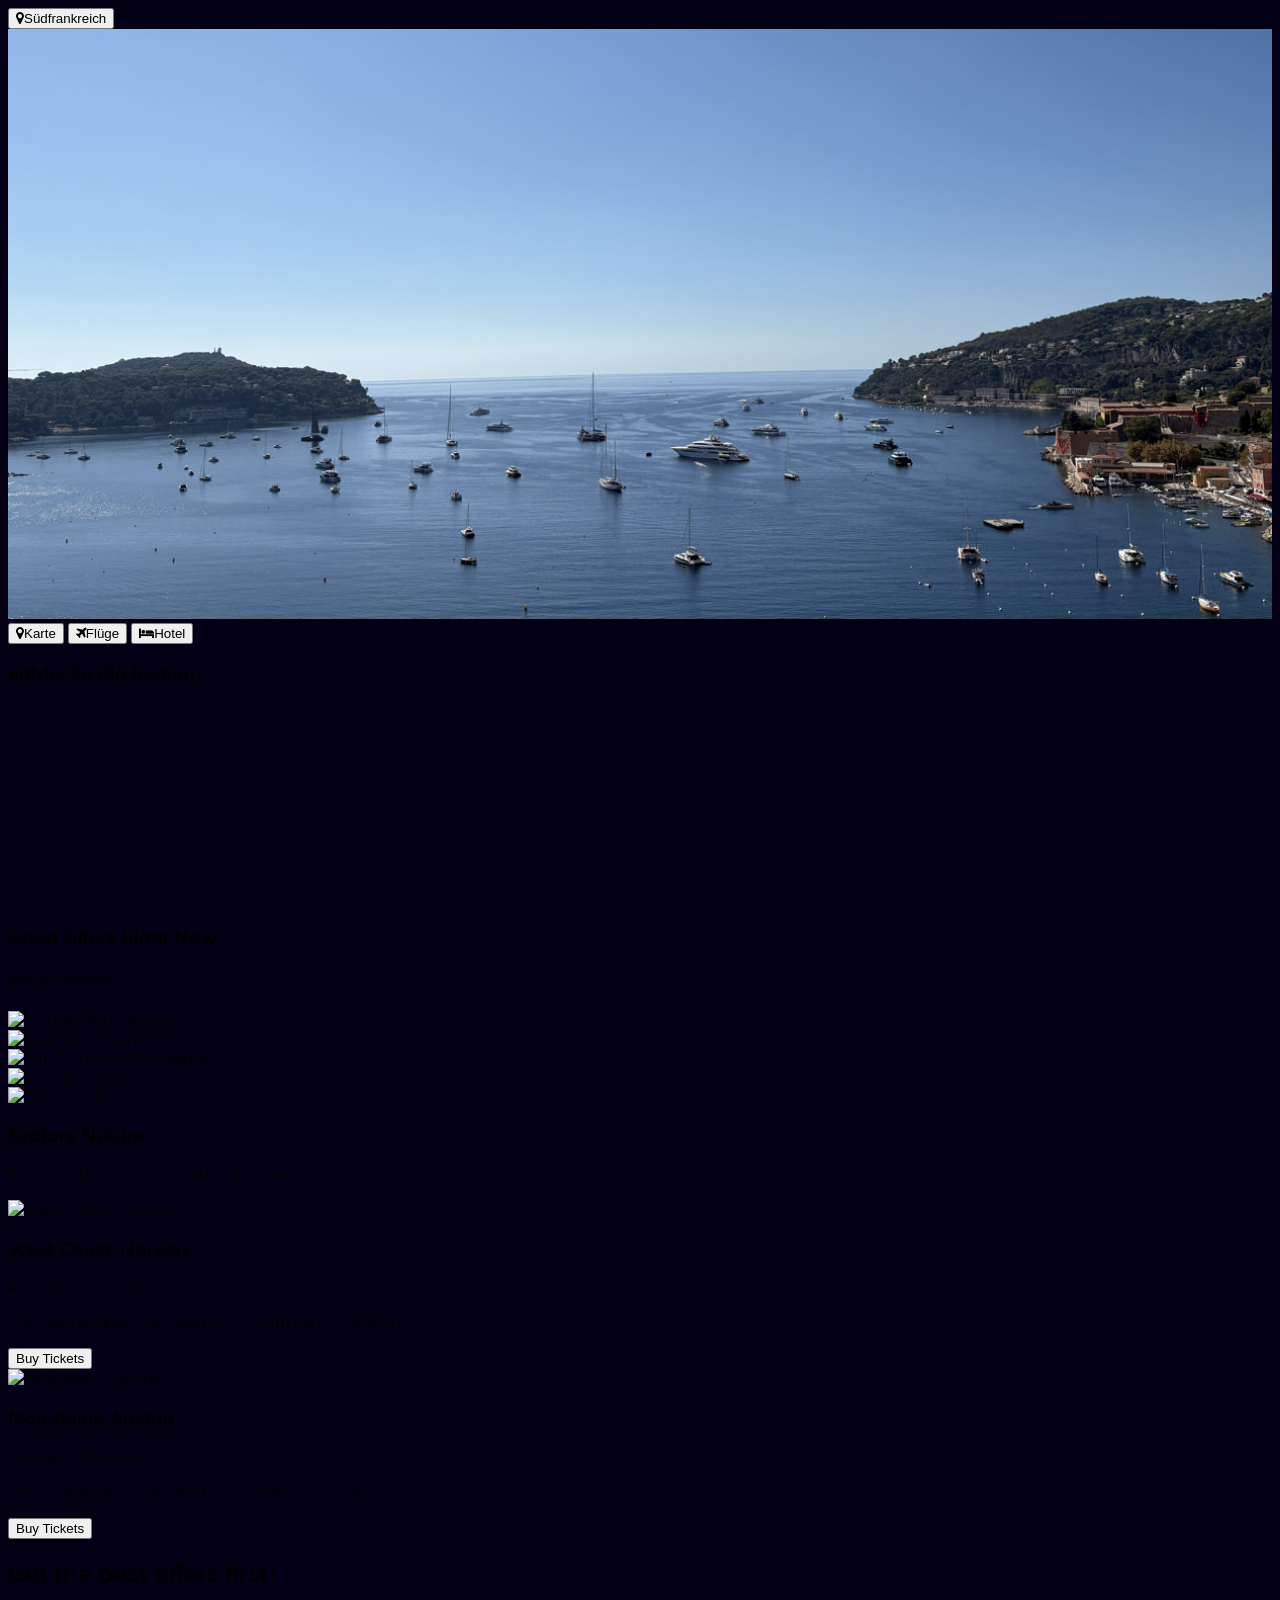
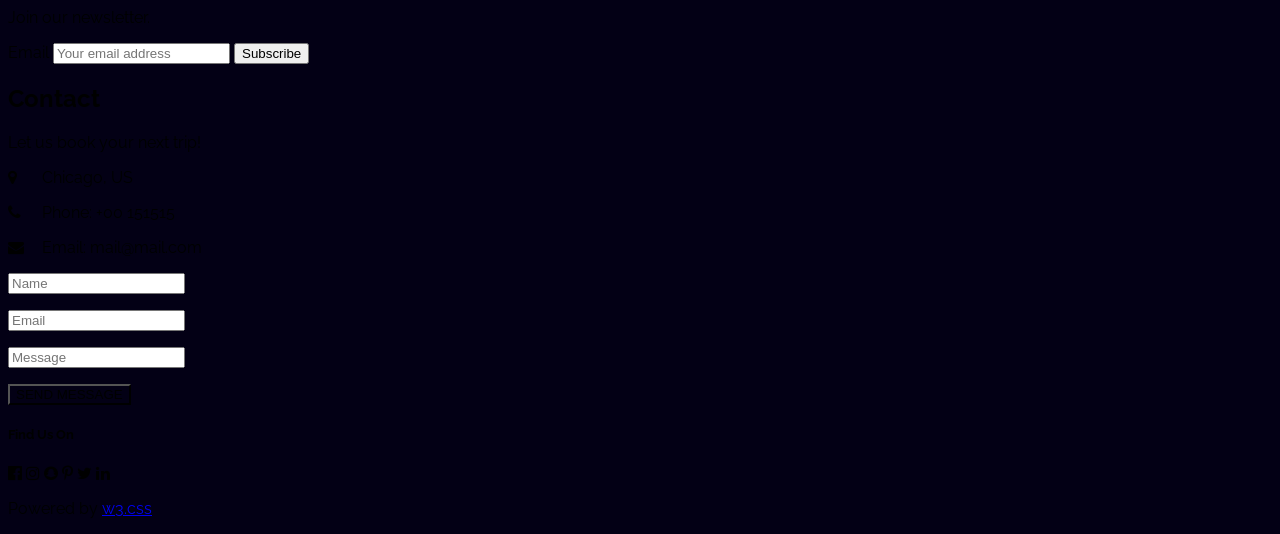
==== Teil_2/index.html @ 06d2d989 "Changed Color of Modal" ====
<!doctype html>
<html lang="en">
  <title>Südfrankreich</title>
  <meta name="viewport" content="width=device-width, initial-scale=1" />
  <link rel="stylesheet" href="https://www.w3schools.com/w3css/5/w3.css" />
  <link rel="stylesheet" href="custom.css" />
  <link
    rel="stylesheet"
    href="https://fonts.googleapis.com/css?family=Raleway"
  />
  <link
    rel="stylesheet"
    href="https://cdnjs.cloudflare.com/ajax/libs/font-awesome/4.7.0/css/font-awesome.min.css"
  />

  <style>
    body,
    h1,
    h2,
    h3,
    h4,
    h5,
    h6 {
      font-family: "Raleway", Arial, Helvetica, sans-serif;
    }
  </style>

  <body class="w3-black">
    <!-- Navigation Bar -->
    <div class="w3-flex w3-black w3-xlarge">
      <a class="w3-button w3-hover-white">
        <button id="myBtn" class="w3-button w3-theme w3-hover-white">
          <i class="fa fa-map-marker w3-margin-right"></i>Südfrankreich
        </button>
      </a>
      <div id="myModal" class="modal">
        <!-- Modal content -->
        <div class="modal-content">
          <div class="modal-header">
            <span class="close">&times;</span>
            <h2>Modal Header</h2>
          </div>
          <div class="modal-body">
            <p>Some text in the Modal Body</p>
            <p>Some other text...</p>
          </div>
          <div class="modal-footer">
            <h3>Modal Footer</h3>
          </div>
        </div>
      </div>
    </div>
    <script>
      // Get the modal
      var modal = document.getElementById("myModal");

      // Get the button that opens the modal
      var btn = document.getElementById("myBtn");

      // Get the <span> element that closes the modal
      var span = document.getElementsByClassName("close")[0];

      // When the user clicks the button, open the modal
      btn.onclick = function () {
        modal.style.display = "block";
      };

      // When the user clicks on <span> (x), close the modal
      span.onclick = function () {
        modal.style.display = "none";
      };

      // When the user clicks anywhere outside of the modal, close it
      window.onclick = function (event) {
        if (event.target == modal) {
          modal.style.display = "none";
        }
      };
    </script>

    <!-- Header -->
    <header
      class="w3-display-container w3-content w3-hide-small"
      style="max-width: 1500px"
    >
      <img
        class="Boat"
        src="./img/Boat.png"
        alt="London"
        style="width: 100%"
        width="1500"
        height="700"
      />

      <!--Modal-->
      <div class="w3-display-middle" style="width: 65%">
        <div class="w3-flex w3-black">
          <button class="w3-button tablink" onclick="openLink(event, 'Karte')">
            <i class="fa fa-map-marker w3-margin-right"></i>Karte
          </button>

          <button class="w3-button tablink" onclick="openLink(event, 'Flüge')">
            <i class="fa fa-plane w3-margin-right"></i>Flüge
          </button>

          <button class="w3-button tablink" onclick="openLink(event, 'Hotel')">
            <i class="fa fa-bed w3-margin-right"></i>Hotel
          </button>
        </div>

        <!-- Tabs -->
        <div id="Karte" class="w3-container w3-white w3-padding-16 myLink">
          <h3>Entdecke die Region</h3>

          <iframe
            id="myIframe"
            class="w3-div"
            src="https://www.google.com/maps/embed?pb=!1m18!1m12!1m3!1d462144.24500181526!2d6.014519764990488!3d43.37491147275206!2m3!1f0!2f0!3f0!3m2!1i1024!2i768!4f13.1!3m3!1m2!1s0x12cebc738732d97f%3A0x594966412c5651c0!2zQ8O0dGUgZOKAmUF6dXIsIEZyYW5rcmVpY2g!5e0!3m2!1sde!2sch!4v1790854204337!5m2!1sde!2sch"
            allowfullscreen=""
            loading="lazy"
            referrerpolicy="strict-origin-when-cross-origin"
          ></iframe>
          <div
            class="w3-grid"
            style="
              grid-template-columns: repeat(auto-fit, minmax(220px, 1fr));
              gap: 16px;
            "
          ></div>
        </div>

        <div
          id="Flüge"
          class="w3-container w3-div w3-white w3-padding-16 myLink"
          hidden
        >
          <h3>Möchten sie in die Côte d'Azur Region Fliegen?</h3>
          <button
            onclick="
              window.open('//www.google.com/travel/flights?to=NCE', '_blank')
            "
            class="w3-button w3-dark-gray"
          >
            Verfügbare Flüge nach Nizza
          </button>
        </div>

        <div
          id="Hotel"
          class="w3-container w3-white w3-padding-16 myLink"
          hidden
        >
          <h3>Finde Hotels in Südfrankreich</h3>
          <p>Buchen sie ein Hotel direkt auf Booking.com</p>

          <p>
            <button id="Booking" class="w3-button w3-dark-grey">
              Hotels Finden
            </button>
          </p>
          <script>
            document.getElementById("Booking").addEventListener("click", () => {
              window.open(
                "https://www.booking.com/searchresults.html?ss=French-Riviera",
                "_blank",
                "noopener,noreferrer",
              );
            });
          </script>
        </div>
      </div>
    </header>

    <!-- Page Content -->
    <main class="w3-content" style="max-width: 1100px">
      <!-- Good Offers -->
      <section class="w3-container w3-margin-top">
        <h3>Good Offers Right Now</h3>
        <h6>Up to <b>50%</b> discount.</h6>
      </section>

      <div
        class="w3-grid w3-padding w3-text-white w3-large"
        style="
          grid-template-columns: repeat(auto-fit, minmax(300px, 1fr));
          gap: 16px;
        "
      >
        <div class="w3-display-container">
          <img
            src="/w3images/cinqueterre.jpg"
            alt="Cinque Terre"
            style="width: 100%"
          />
          <span class="w3-display-bottomleft w3-padding">Monaco</span>
        </div>

        <div class="w3-grid" style="grid-template-columns: 1fr 1fr; gap: 16px">
          <div class="w3-display-container">
            <img
              src="/w3images/newyork2.jpg"
              alt="New York"
              style="width: 100%"
            />
            <span class="w3-display-bottomleft w3-padding">Cannes</span>
          </div>

          <div class="w3-display-container">
            <img
              src="/w3images/sanfran.jpg"
              alt="San Francisco"
              style="width: 100%"
            />
            <span class="w3-display-bottomleft w3-padding">St Maxime</span>
          </div>

          <div class="w3-display-container">
            <img src="/w3images/pisa.jpg" alt="Pisa" style="width: 100%" />
            <span class="w3-display-bottomleft w3-padding">St Tropez</span>
          </div>

          <div class="w3-display-container">
            <img src="/w3images/paris.jpg" alt="Paris" style="width: 100%" />
            <span class="w3-display-bottomleft w3-padding"
              >Villefranche-sur-Mer</span
            >
          </div>
        </div>
      </div>

      <!-- Explore Nature -->
      <section class="w3-container">
        <h3>Explore Nature</h3>
        <p>Travel with us and see nature at its finest.</p>
      </section>

      <div
        class="w3-grid w3-padding"
        style="
          grid-template-columns: repeat(auto-fit, minmax(300px, 1fr));
          gap: 16px;
        "
      >
        <article>
          <img
            src="/w3images/ocean2.jpg"
            alt="West Coast, Norway"
            style="width: 100%"
          />

          <div class="w3-container w3-white">
            <h3>West Coast, Norway</h3>
            <p class="w3-opacity">Roundtrip from $79</p>
            <p>Praesent tincidunt sed tellus ut rutrum sed vitae justo.</p>
            <button class="w3-button w3-margin-bottom">Buy Tickets</button>
          </div>
        </article>

        <article>
          <img
            src="/w3images/mountains2.jpg"
            alt="Mountains, Austria"
            style="width: 100%"
          />

          <div class="w3-container w3-white">
            <h3>Mountains, Austria</h3>
            <p class="w3-opacity">One-way from $39</p>
            <p>Praesent tincidunt sed tellus ut rutrum sed vitae justo.</p>
            <button class="w3-button w3-margin-bottom">Buy Tickets</button>
          </div>
        </article>
      </div>

      <!-- Newsletter -->
      <section class="w3-container">
        <div
          class="w3-panel w3-padding-16 w3-black w3-opacity w3-card w3-hover-opacity-off"
        >
          <h2>Get the best offers first!</h2>
          <p>Join our newsletter.</p>

          <label>Email</label>

          <input
            class="w3-input w3-border"
            type="email"
            placeholder="Your email address"
          />

          <button type="button" class="w3-button w3-red w3-margin-top">
            Subscribe
          </button>
        </div>
      </section>

      <!-- Contact -->
      <section class="w3-container">
        <h2>Contact</h2>
        <p>Let us book your next trip!</p>

        <p>
          <i class="fa fa-map-marker" style="width: 30px"></i>
          Chicago, US
        </p>

        <p>
          <i class="fa fa-phone" style="width: 30px"></i>
          Phone: +00 151515
        </p>

        <p>
          <i class="fa fa-envelope" style="width: 30px"></i>
          Email: mail@mail.com
        </p>

        <form action="/action_page.php" target="_blank">
          <p>
            <input
              class="w3-input w3-padding-16 w3-border"
              type="text"
              placeholder="Name"
              required
              name="Name"
            />
          </p>

          <p>
            <input
              class="w3-input w3-padding-16 w3-border"
              type="email"
              placeholder="Email"
              required
              name="Email"
            />
          </p>

          <p>
            <input
              class="w3-input w3-padding-16 w3-border"
              type="text"
              placeholder="Message"
              required
              name="Message"
            />
          </p>

          <p>
            <button class="w3-button w3-black w3-padding-large" type="submit">
              SEND MESSAGE
            </button>
          </p>
        </form>
      </section>
    </main>

    <!-- Footer -->
    <footer class="w3-container w3-center w3-opacity w3-margin-bottom">
      <h5>Find Us On</h5>

      <div class="w3-xlarge w3-padding-16">
        <i class="fa fa-facebook-official w3-hover-opacity"></i>
        <i class="fa fa-instagram w3-hover-opacity"></i>
        <i class="fa fa-snapchat w3-hover-opacity"></i>
        <i class="fa fa-pinterest-p w3-hover-opacity"></i>
        <i class="fa fa-twitter w3-hover-opacity"></i>
        <i class="fa fa-linkedin w3-hover-opacity"></i>
      </div>

      <p>
        Powered by
        <a
          href="https://www.w3schools.com/w3css/default.asp"
          target="_blank"
          class="w3-hover-text-green"
          >w3.css</a
        >
      </p>
    </footer>

    <script>
      const tabs = document.querySelectorAll(".myLink");
      const tabButtons = document.querySelectorAll(".tablink");

      function openLink(event, linkName) {
        tabs.forEach((tab) => {
          tab.hidden = true;
        });

        tabButtons.forEach((button) => {
          button.classList.remove("w3-white");
        });

        document.getElementById(linkName).hidden = false;
        event.currentTarget.classList.add("w3-white");
      }
    </script>
  </body>
</html>
---- Teil_2/custom.css ----
:root {
  --dark-blue: rgb(3, 0, 21) !important;
}

.w3-black {
  background-color: var(--dark-blue) !important;
}

.Boat {
  background-size: 100% 100%;
  max-width: 100%;
  height: auto;
}

iframe {
  width: 100%;
  height: 200px;
  border: 0;
}

.modal {
  display: none; /* Hidden by default */
  position: fixed; /* Stay in place */
  z-index: 1; /* Sit on top */
  left: 0;
  top: 0;
  width: 100%; /* Full width */
  height: 100%; /* Full height */
  overflow: auto; /* Enable scroll if needed */
  background-color: rgb(0, 0, 0); /* Fallback color */
  background-color: rgba(0, 0, 0, 0.4); /* Black w/ opacity */
  -webkit-animation-name: fadeIn; /* Fade in the background */
  -webkit-animation-duration: 0.4s;
  animation-name: fadeIn;
  animation-duration: 0.4s;
}

/* Modal Content */
.modal-content {
  position: fixed;
  bottom: 0;
  background-color: var(--dark-blue);
  width: 100%;
  -webkit-animation-name: slideIn;
  -webkit-animation-duration: 0.4s;
  animation-name: slideIn;
  animation-duration: 0.4s;
}

/* The Close Button */
.close {
  color: black;
  float: right;
  font-size: 28px;
  font-weight: bold;
}

.close:hover,
.close:focus {
  color: #000;
  text-decoration: none;
  cursor: pointer;
}

.modal-header {
  padding: 2px 16px;
  background-color: lightgray;
  color: black;
}

.modal-body {
  padding: 2px 16px;
}

.modal-footer {
  padding: 2px 16px;
  background-color: lightgray;
  color: black;
}

@-webkit-keyframes slideIn {
  from {
    bottom: -300px;
    opacity: 0;
  }
  to {
    bottom: 0;
    opacity: 1;
  }
}

@keyframes slideIn {
  from {
    bottom: -300px;
    opacity: 0;
  }
  to {
    bottom: 0;
    opacity: 1;
  }
}

@-webkit-keyframes fadeIn {
  from {
    opacity: 0;
  }
  to {
    opacity: 1;
  }
}

@keyframes fadeIn {
  from {
    opacity: 0;
  }
  to {
    opacity: 1;
  }
}
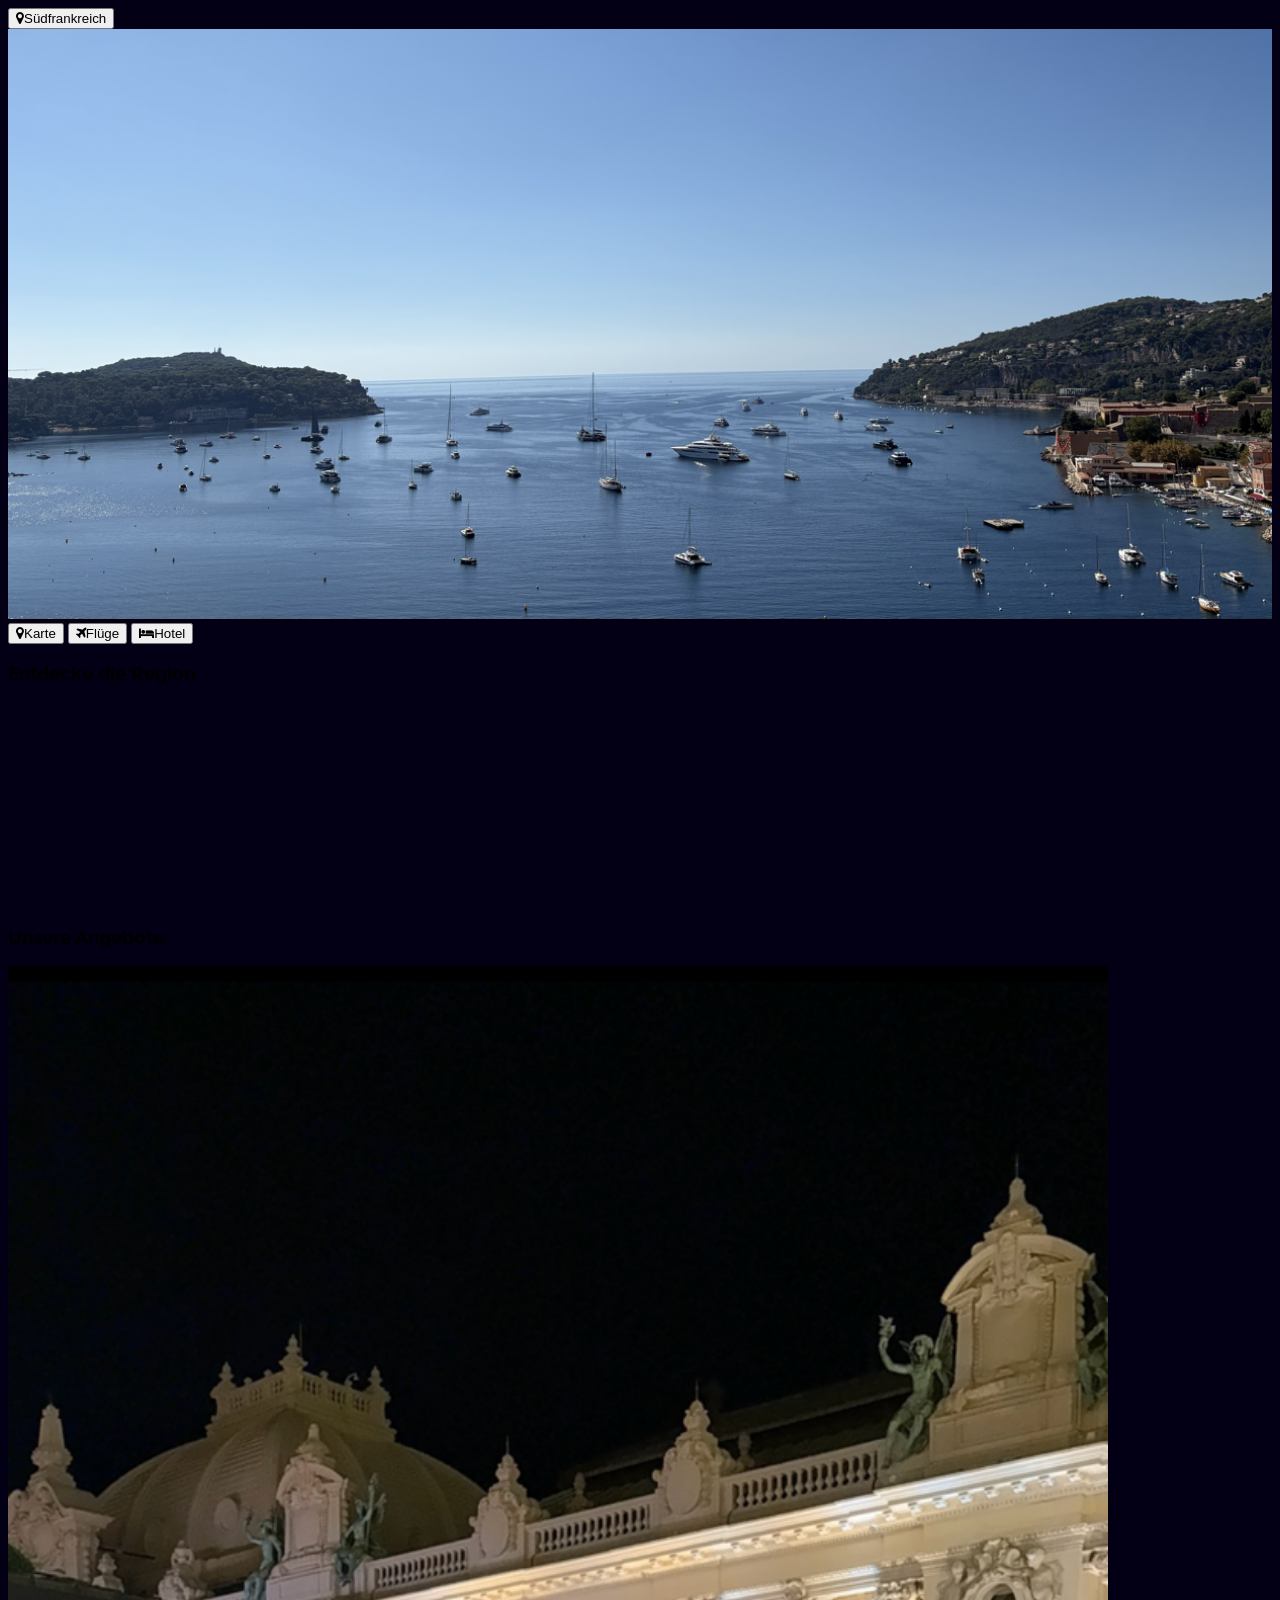
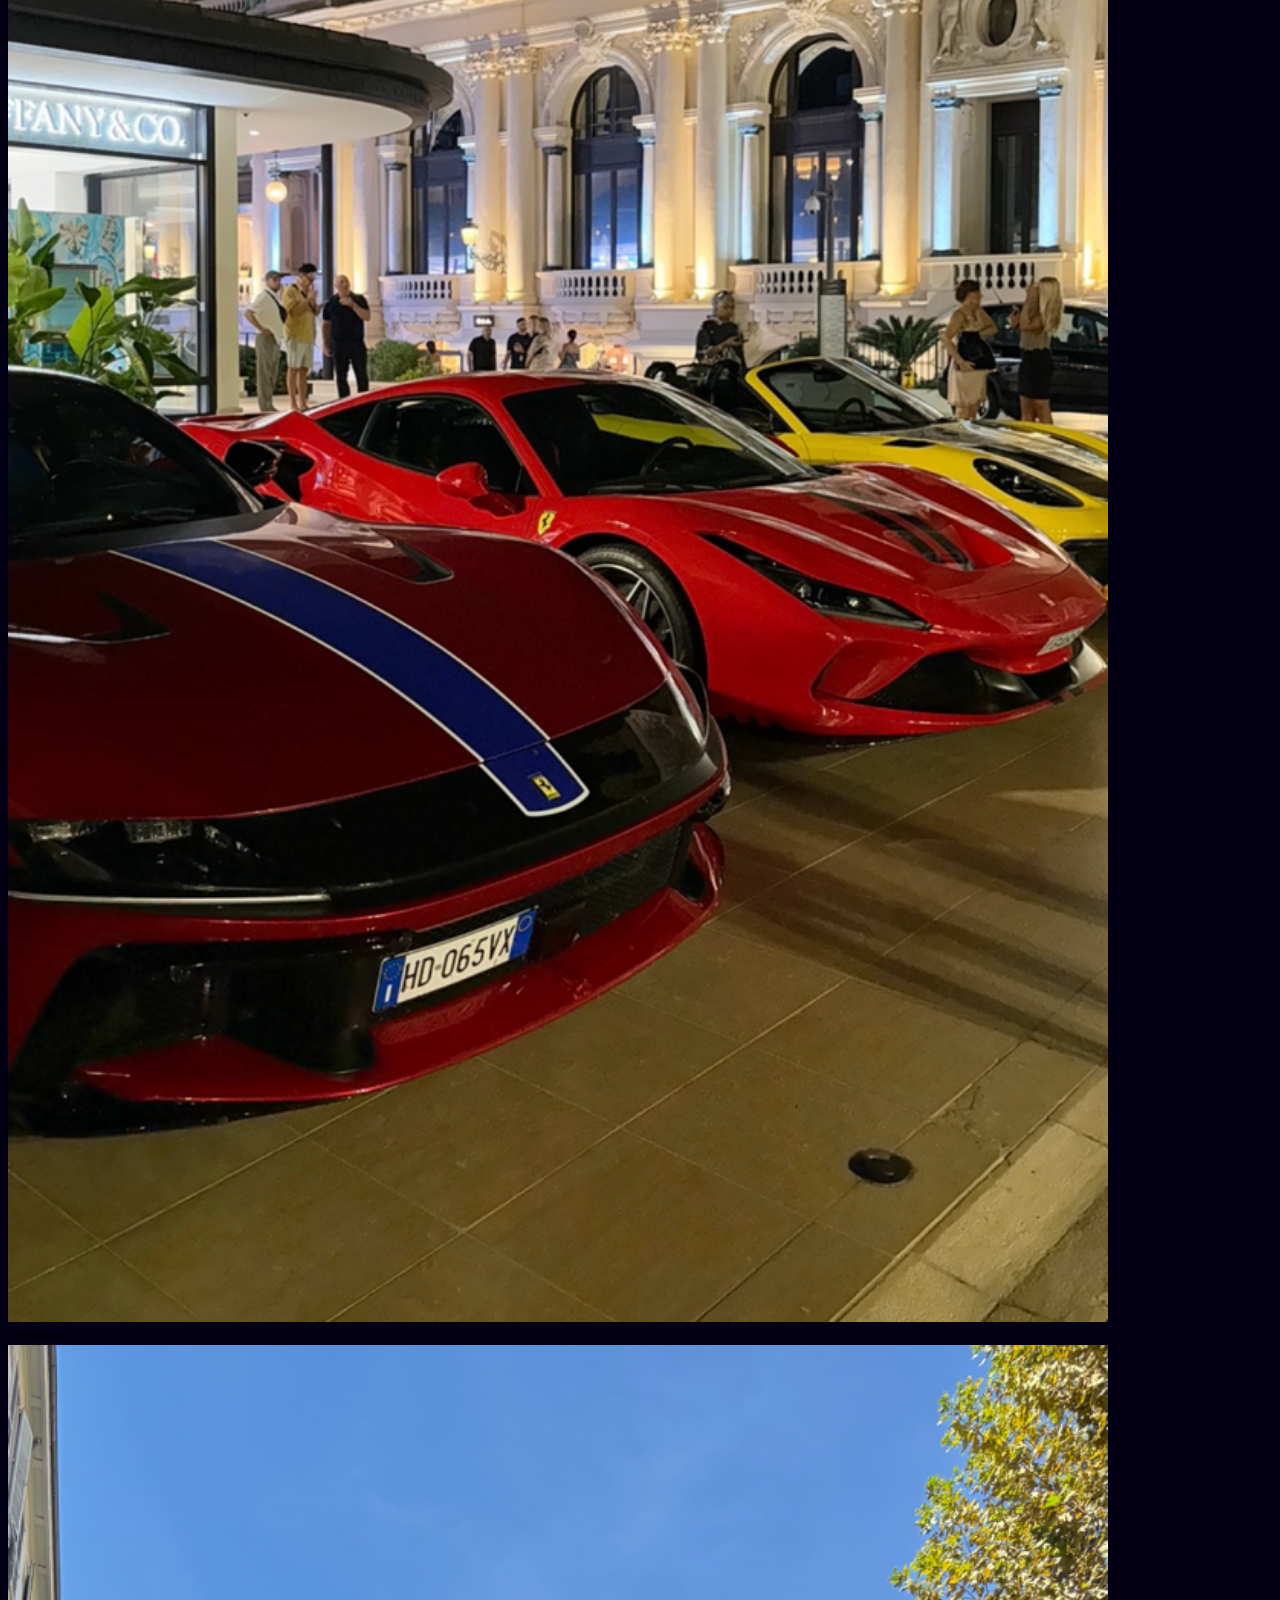
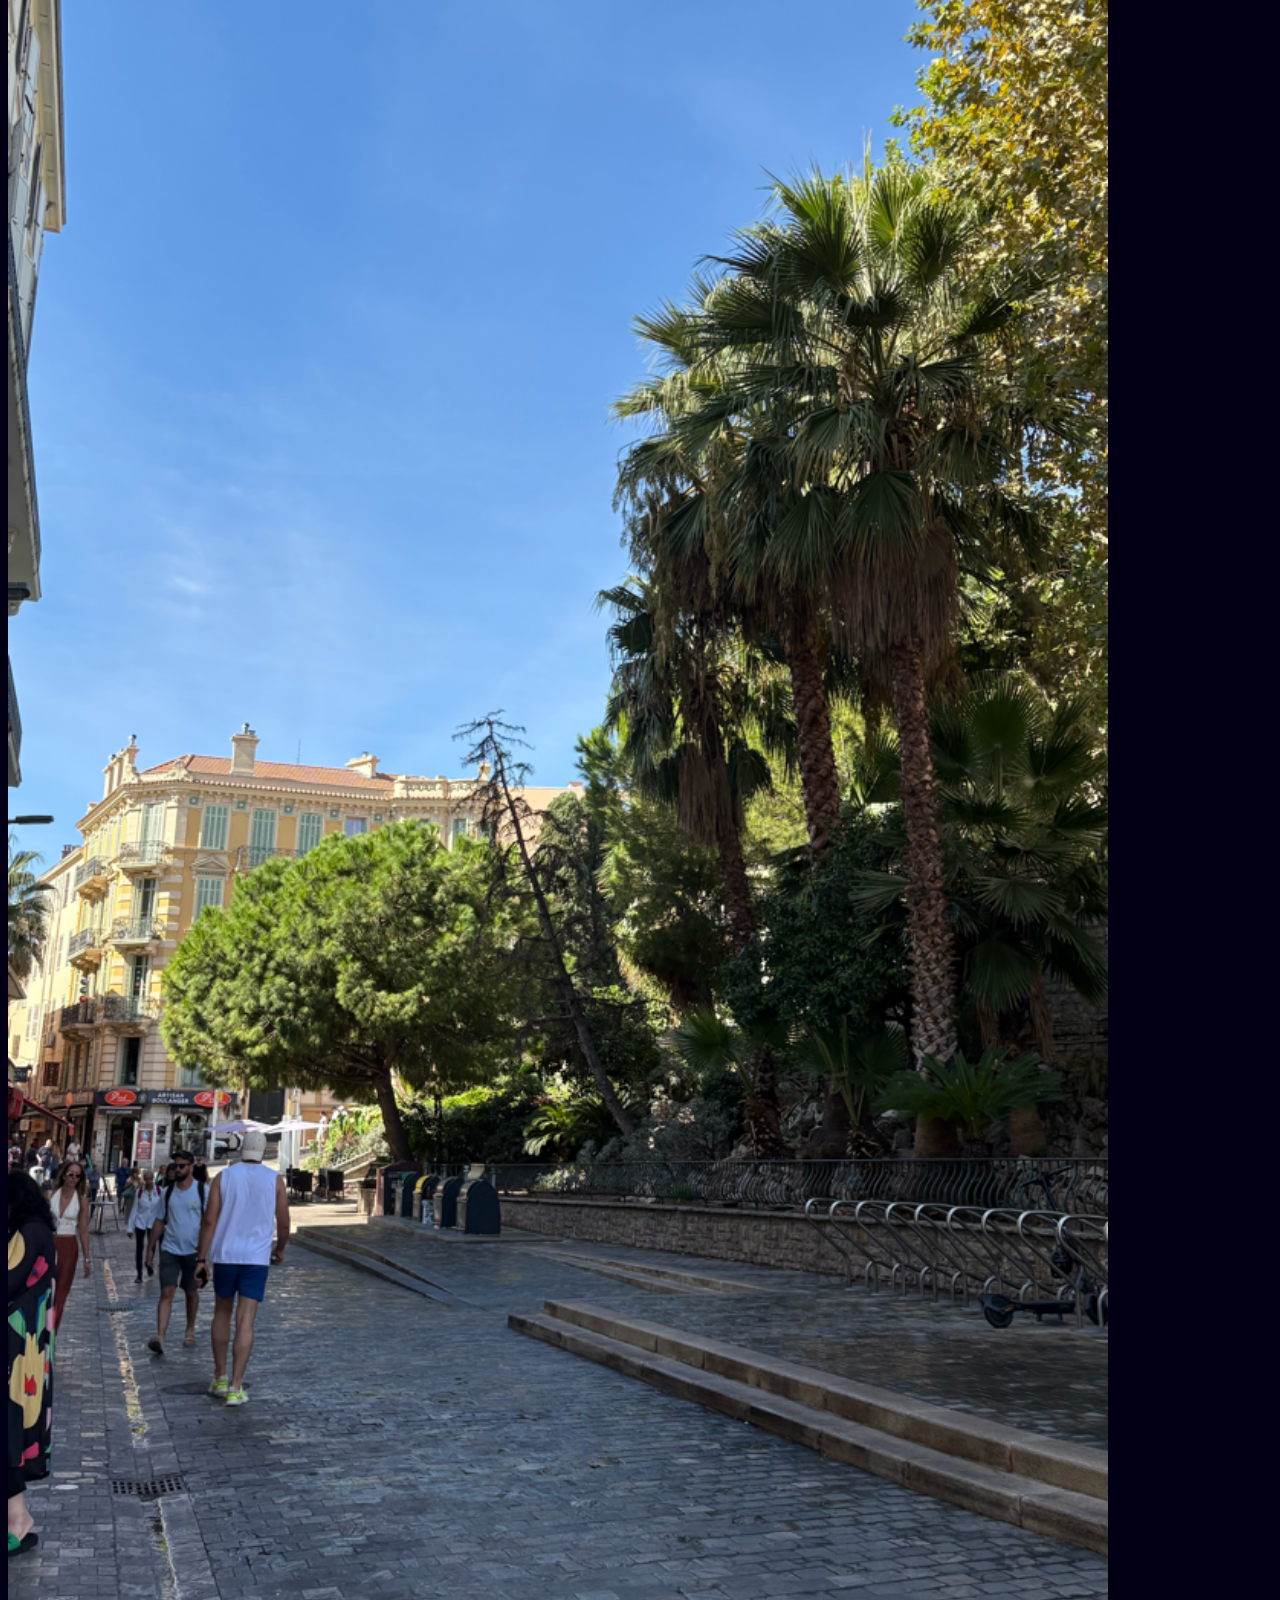
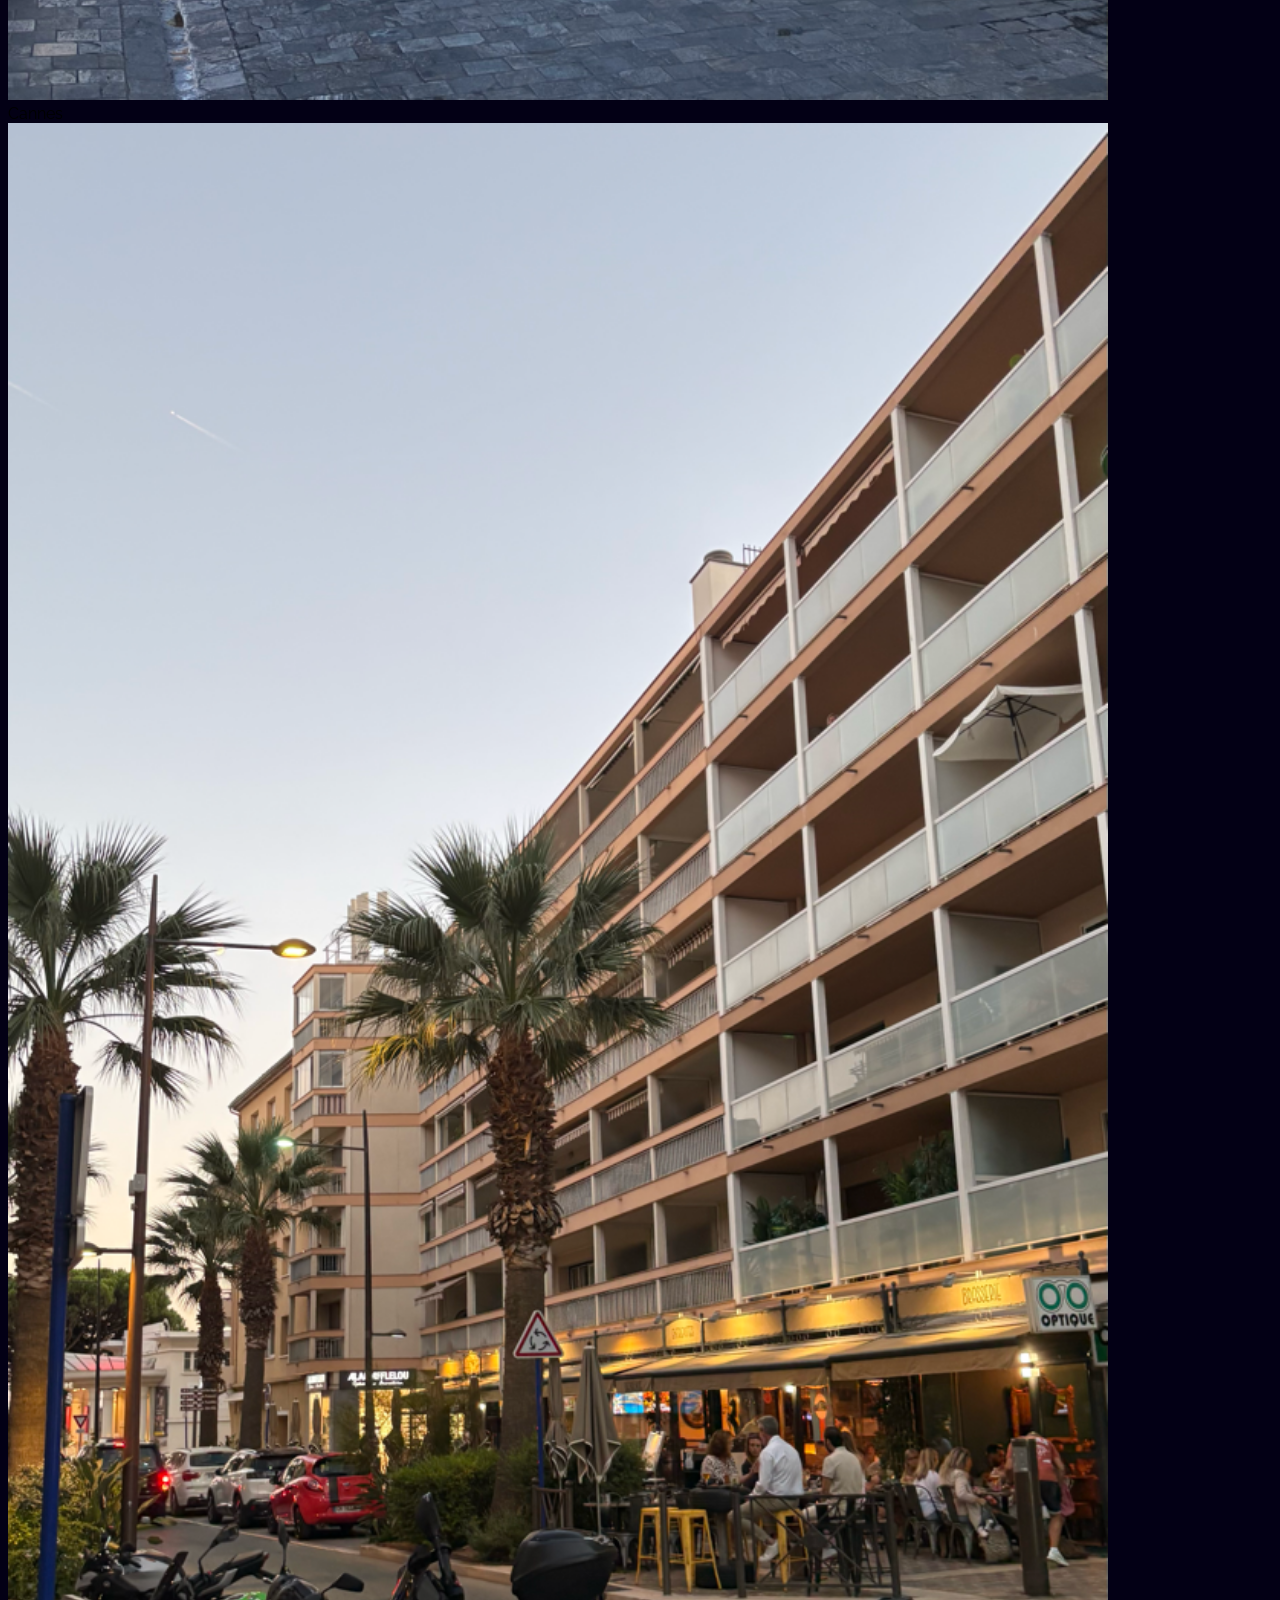
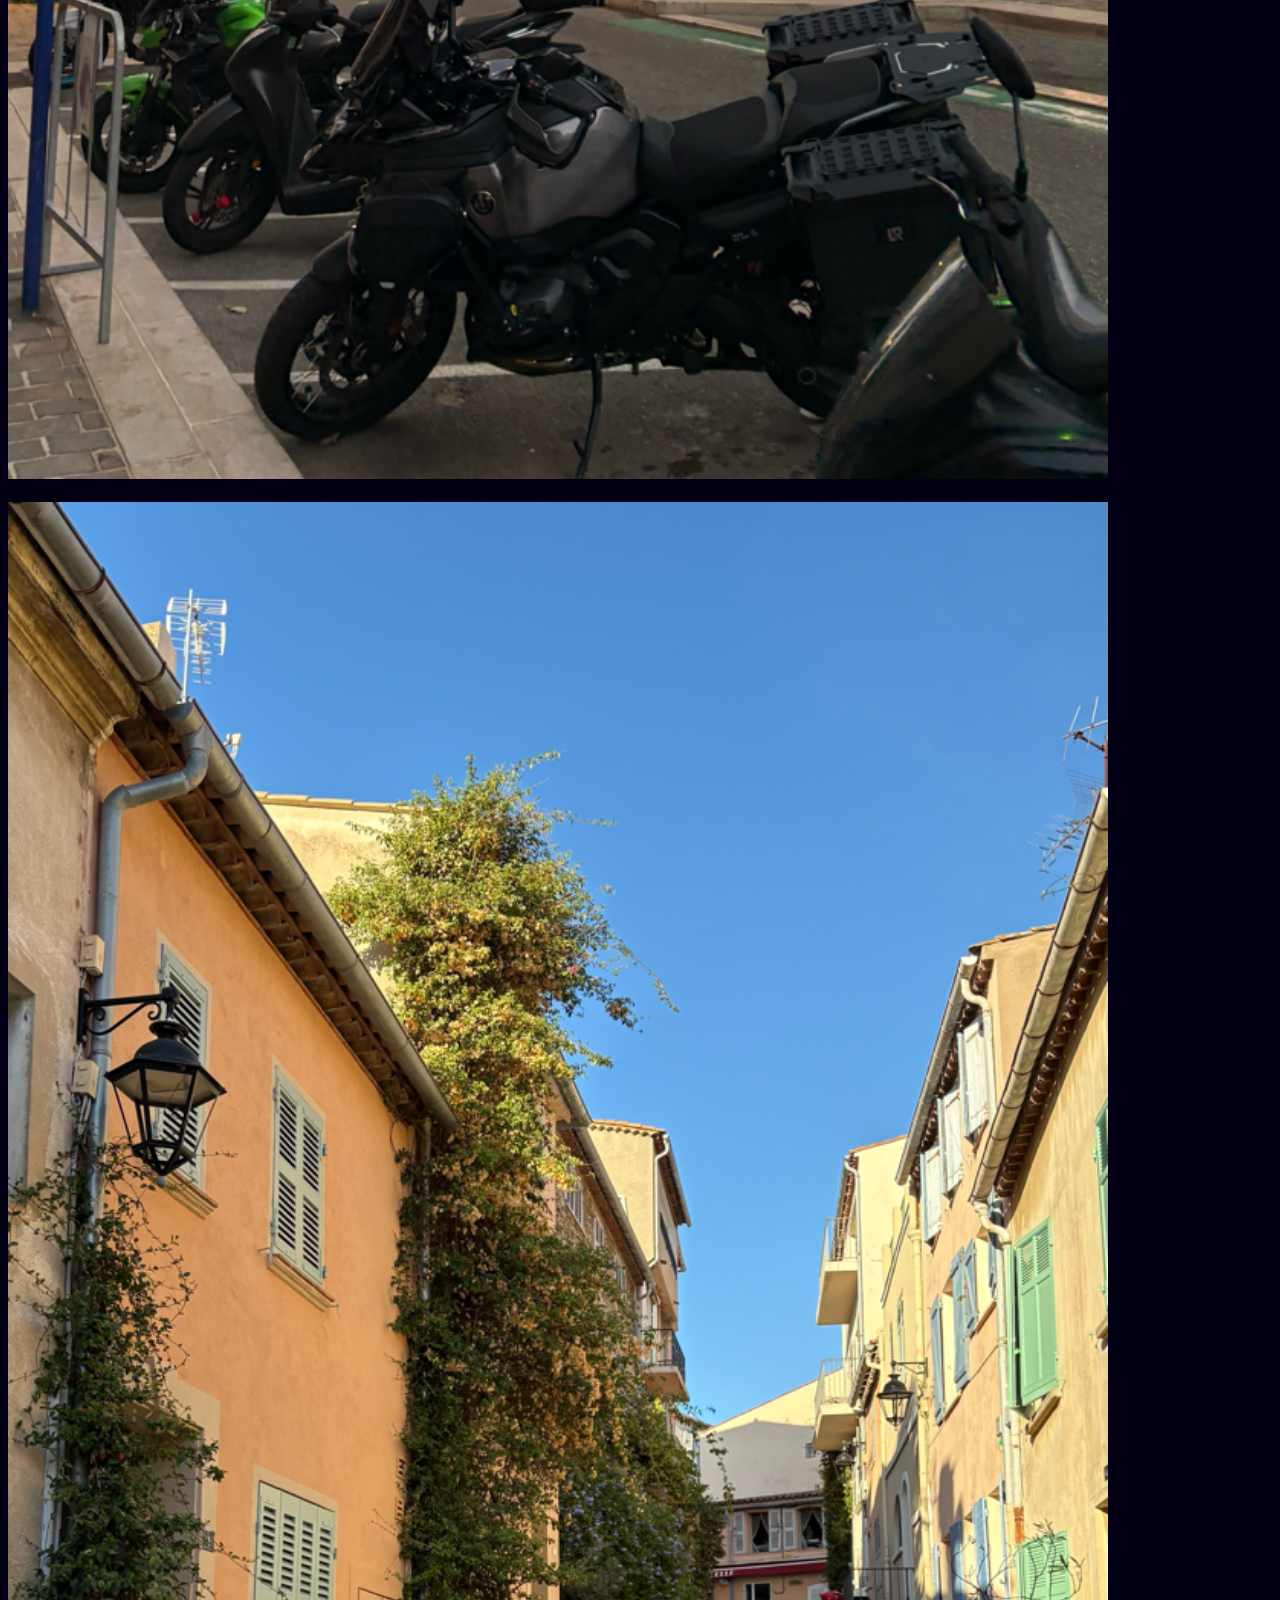
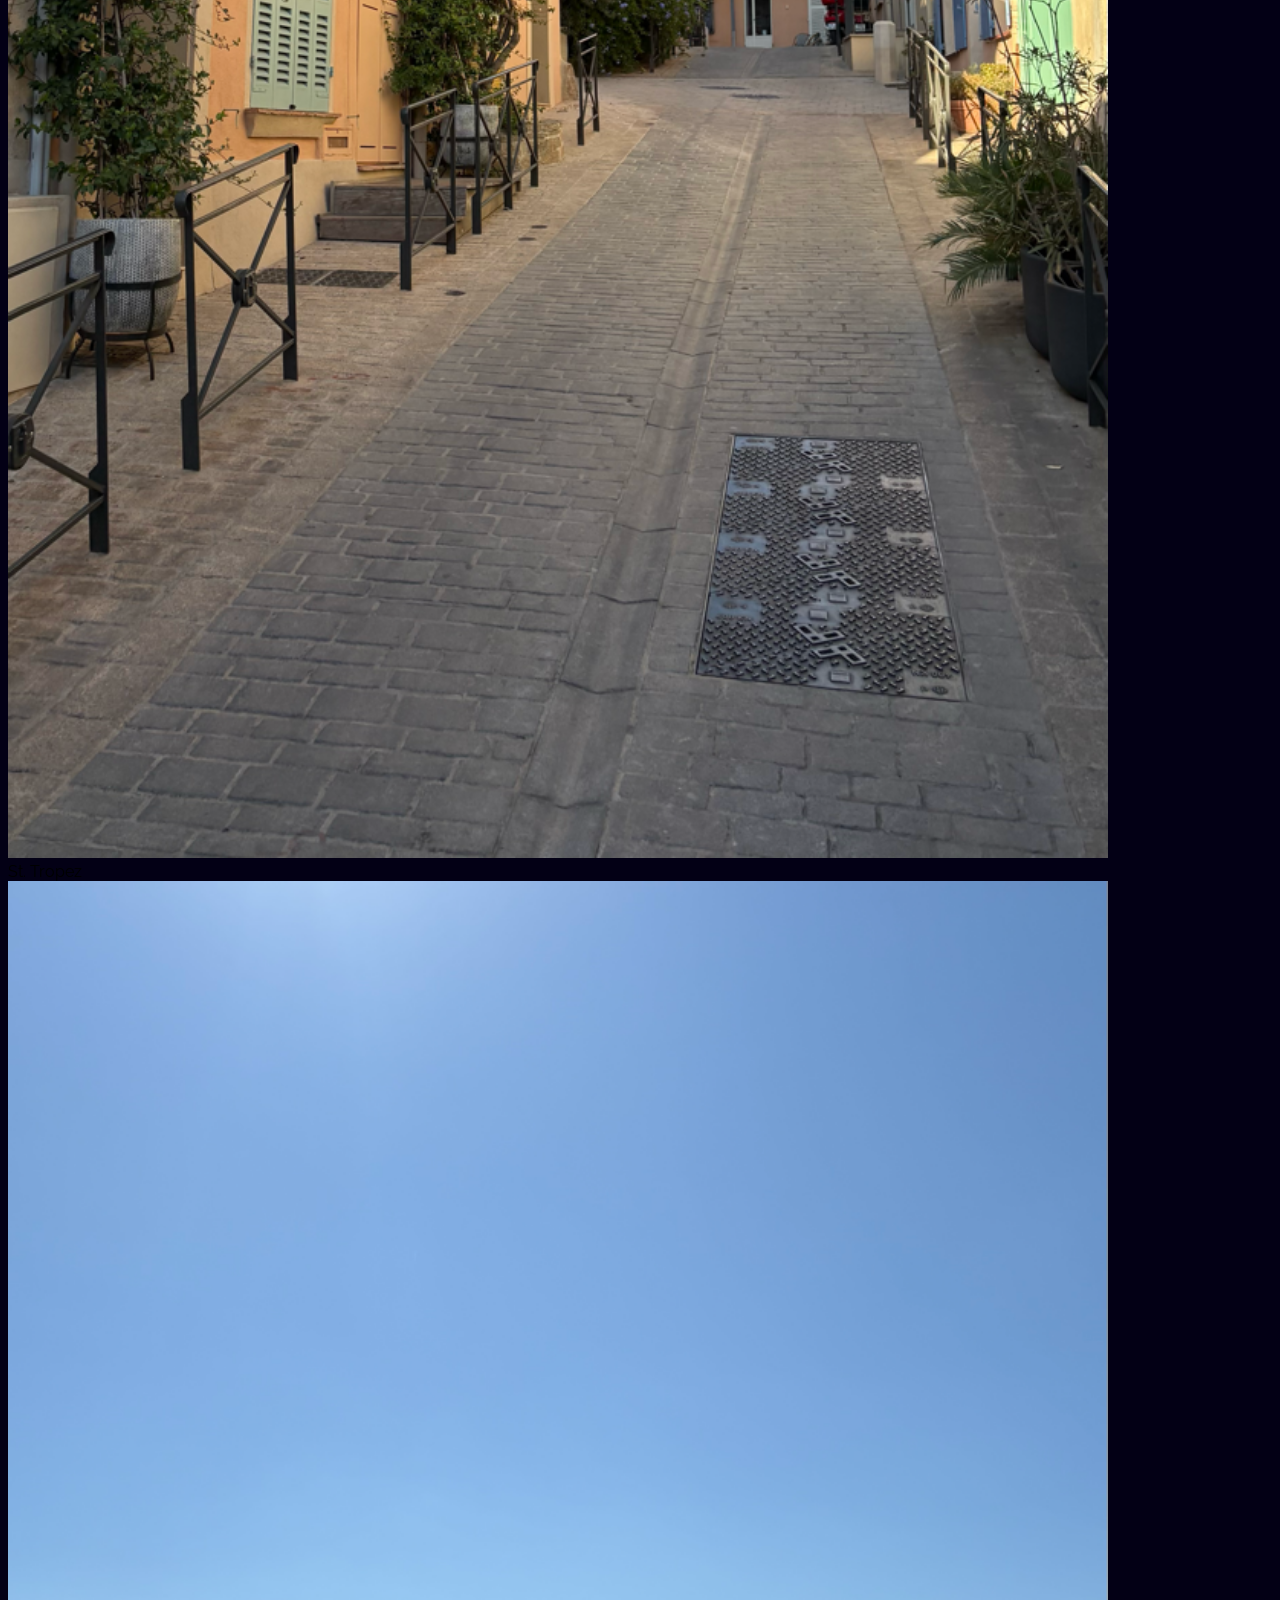
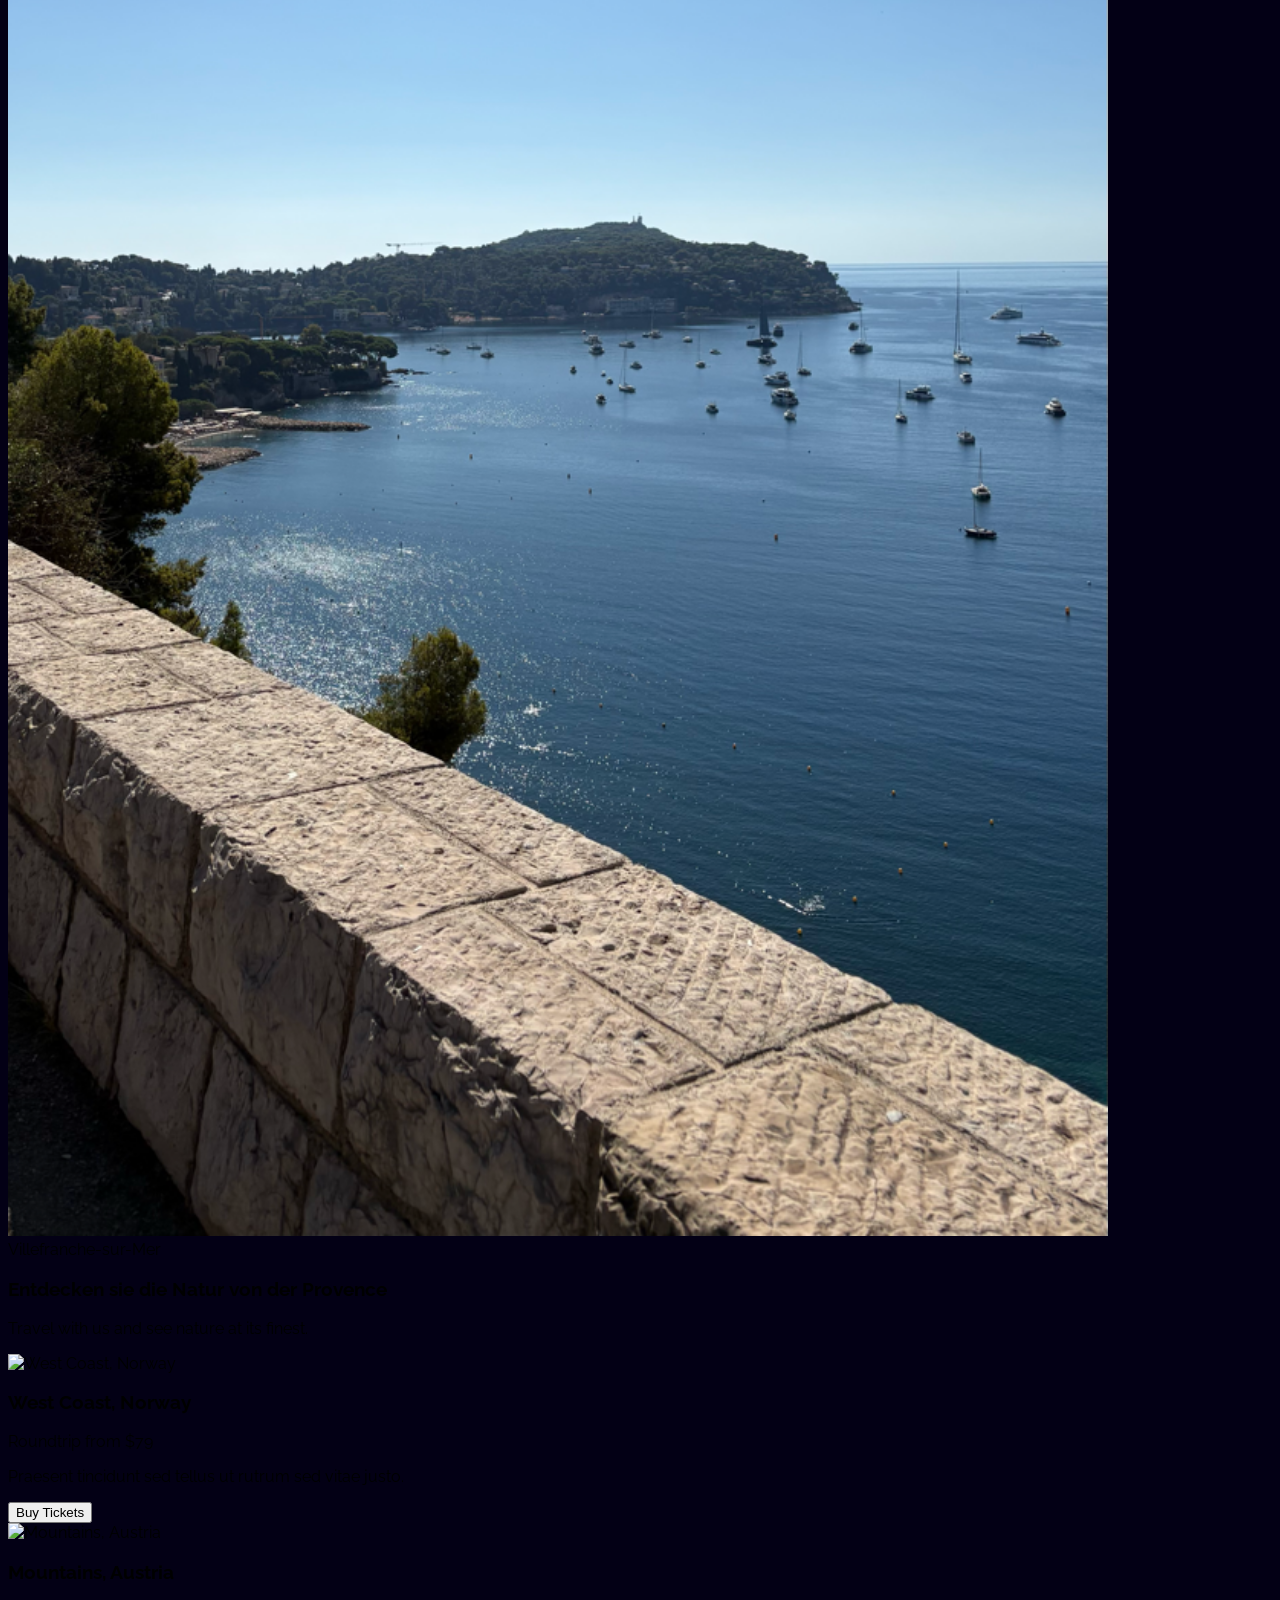
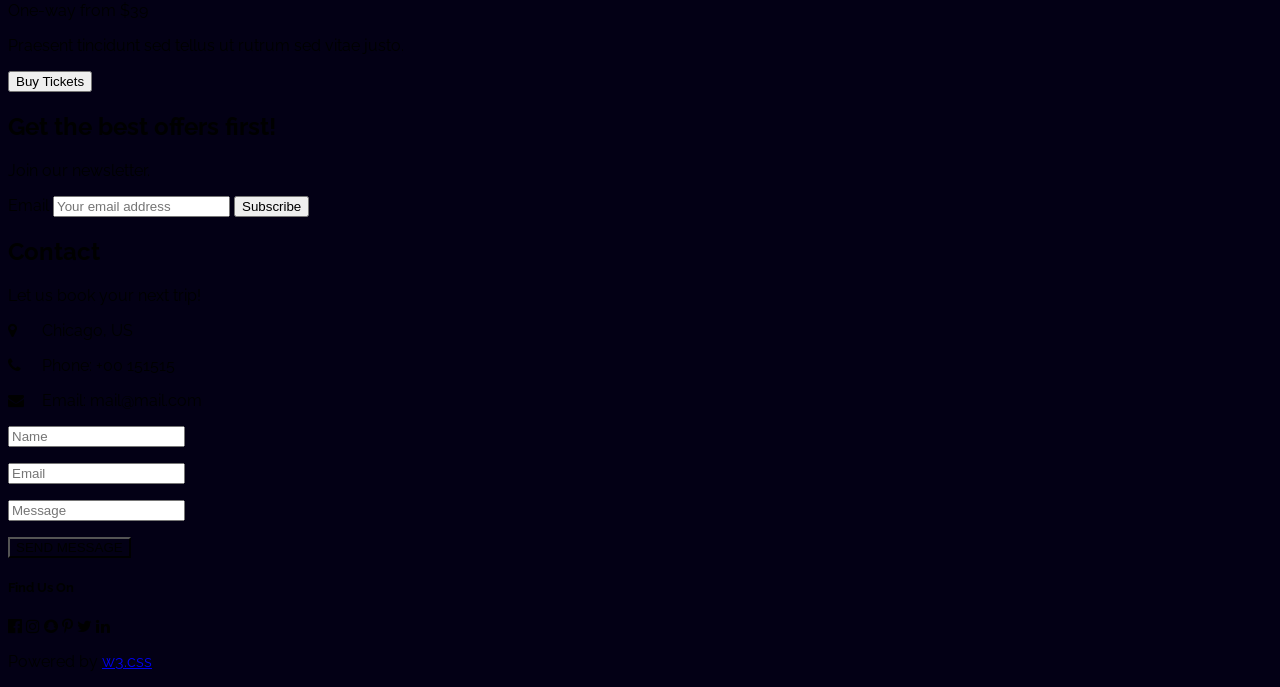
==== commit 57ac47a2: "Changed Pictures in div" ====
--- a/Teil_2/index.html
+++ b/Teil_2/index.html
@@ -175,8 +175,7 @@
     <main class="w3-content" style="max-width: 1100px">
       <!-- Good Offers -->
       <section class="w3-container w3-margin-top">
-        <h3>Good Offers Right Now</h3>
-        <h6>Up to <b>50%</b> discount.</h6>
+        <h3>Unsere Angebote:</h3>
       </section>
 
       <div
@@ -187,40 +186,32 @@
         "
       >
         <div class="w3-display-container">
-          <img
-            src="/w3images/cinqueterre.jpg"
-            alt="Cinque Terre"
-            style="width: 100%"
-          />
+          <img src="./img/Monaco.png" alt="Cinque Terre" style="width: 100%" />
           <span class="w3-display-bottomleft w3-padding">Monaco</span>
         </div>
 
         <div class="w3-grid" style="grid-template-columns: 1fr 1fr; gap: 16px">
           <div class="w3-display-container">
-            <img
-              src="/w3images/newyork2.jpg"
-              alt="New York"
-              style="width: 100%"
-            />
+            <img src="./img/Cannes.png" alt="New York" style="width: 100%" />
             <span class="w3-display-bottomleft w3-padding">Cannes</span>
           </div>
 
           <div class="w3-display-container">
             <img
-              src="/w3images/sanfran.jpg"
+              src="./img/Maxime.png"
               alt="San Francisco"
               style="width: 100%"
             />
-            <span class="w3-display-bottomleft w3-padding">St Maxime</span>
+            <span class="w3-display-bottomleft w3-padding">St. Maxime</span>
           </div>
 
           <div class="w3-display-container">
-            <img src="/w3images/pisa.jpg" alt="Pisa" style="width: 100%" />
-            <span class="w3-display-bottomleft w3-padding">St Tropez</span>
+            <img src="./img/Tropez.png" alt="Pisa" style="width: 100%" />
+            <span class="w3-display-bottomleft w3-padding">St. Tropez</span>
           </div>
 
           <div class="w3-display-container">
-            <img src="/w3images/paris.jpg" alt="Paris" style="width: 100%" />
+            <img src="./img/Villefranche.png" alt="Paris" style="width: 100%" />
             <span class="w3-display-bottomleft w3-padding"
               >Villefranche-sur-Mer</span
             >
@@ -230,7 +221,7 @@
 
       <!-- Explore Nature -->
       <section class="w3-container">
-        <h3>Explore Nature</h3>
+        <h3>Entdecken sie die Natur von der Provence</h3>
         <p>Travel with us and see nature at its finest.</p>
       </section>
 
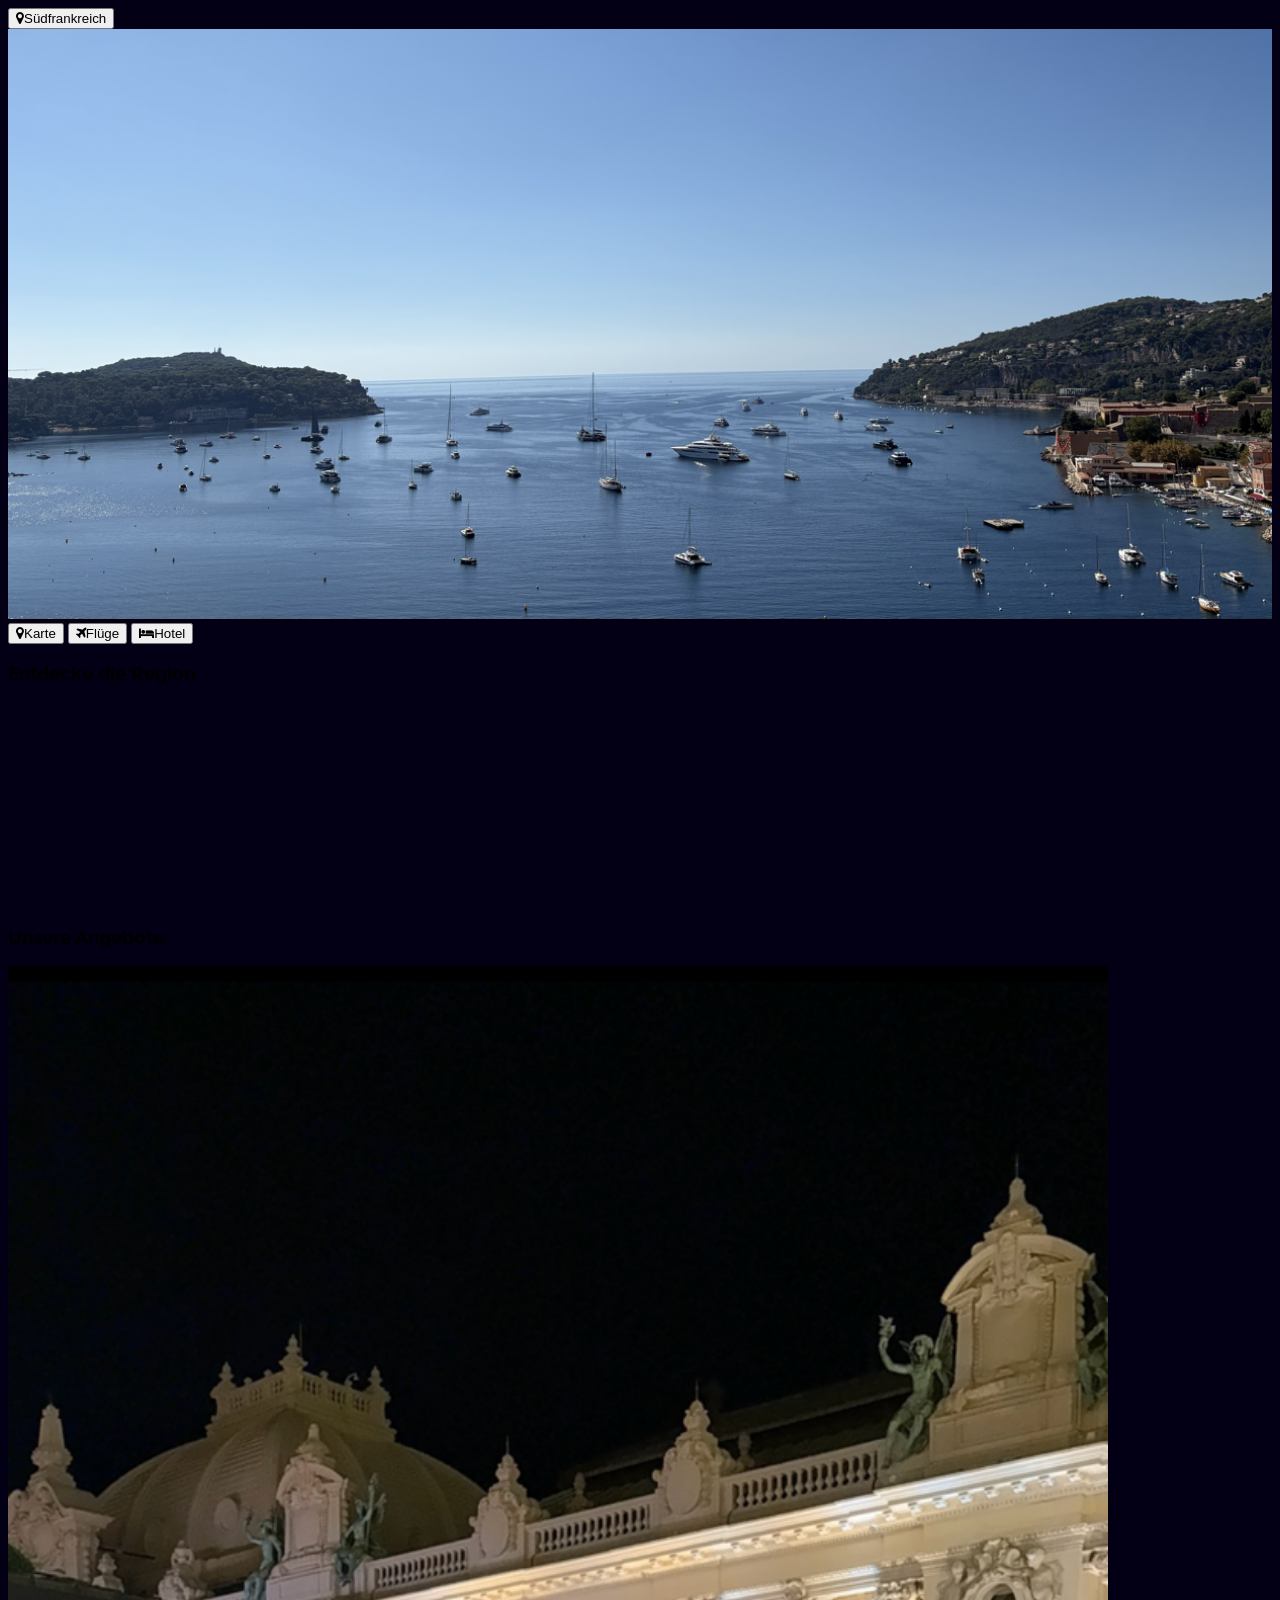
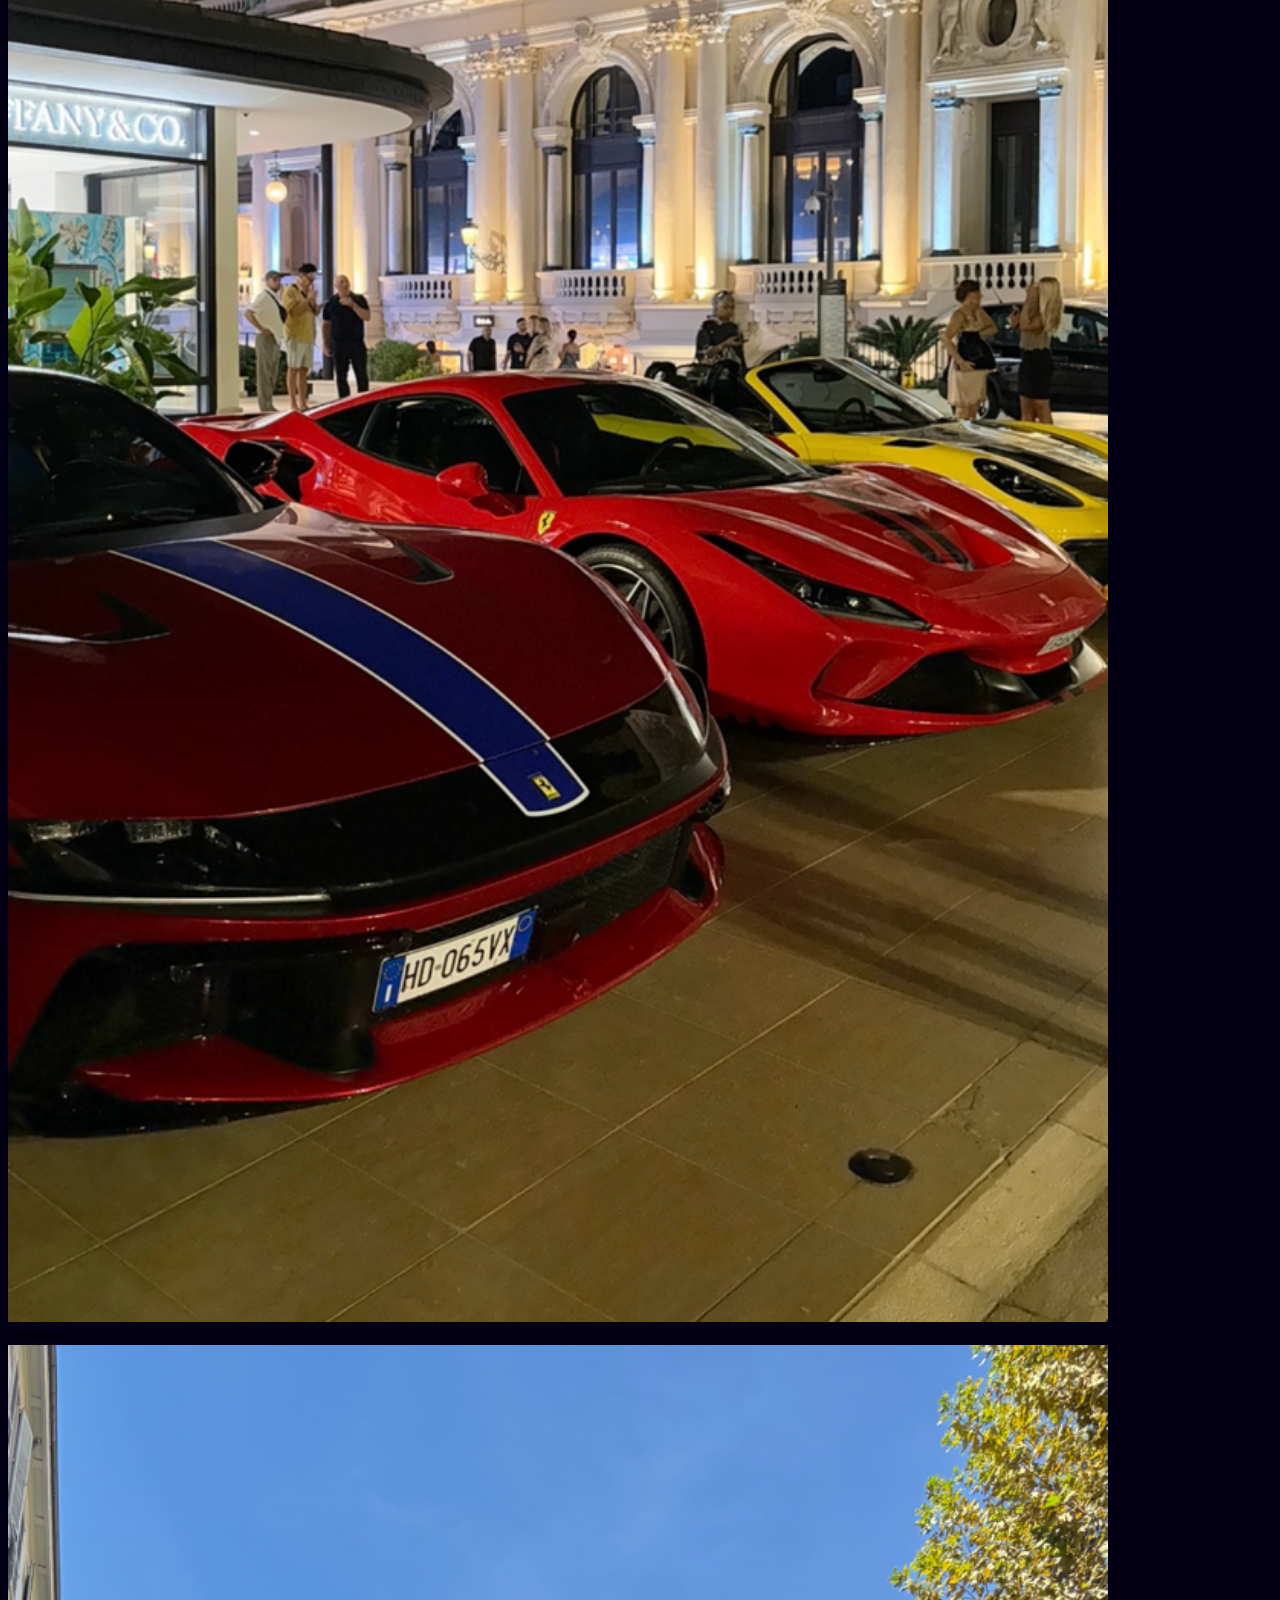
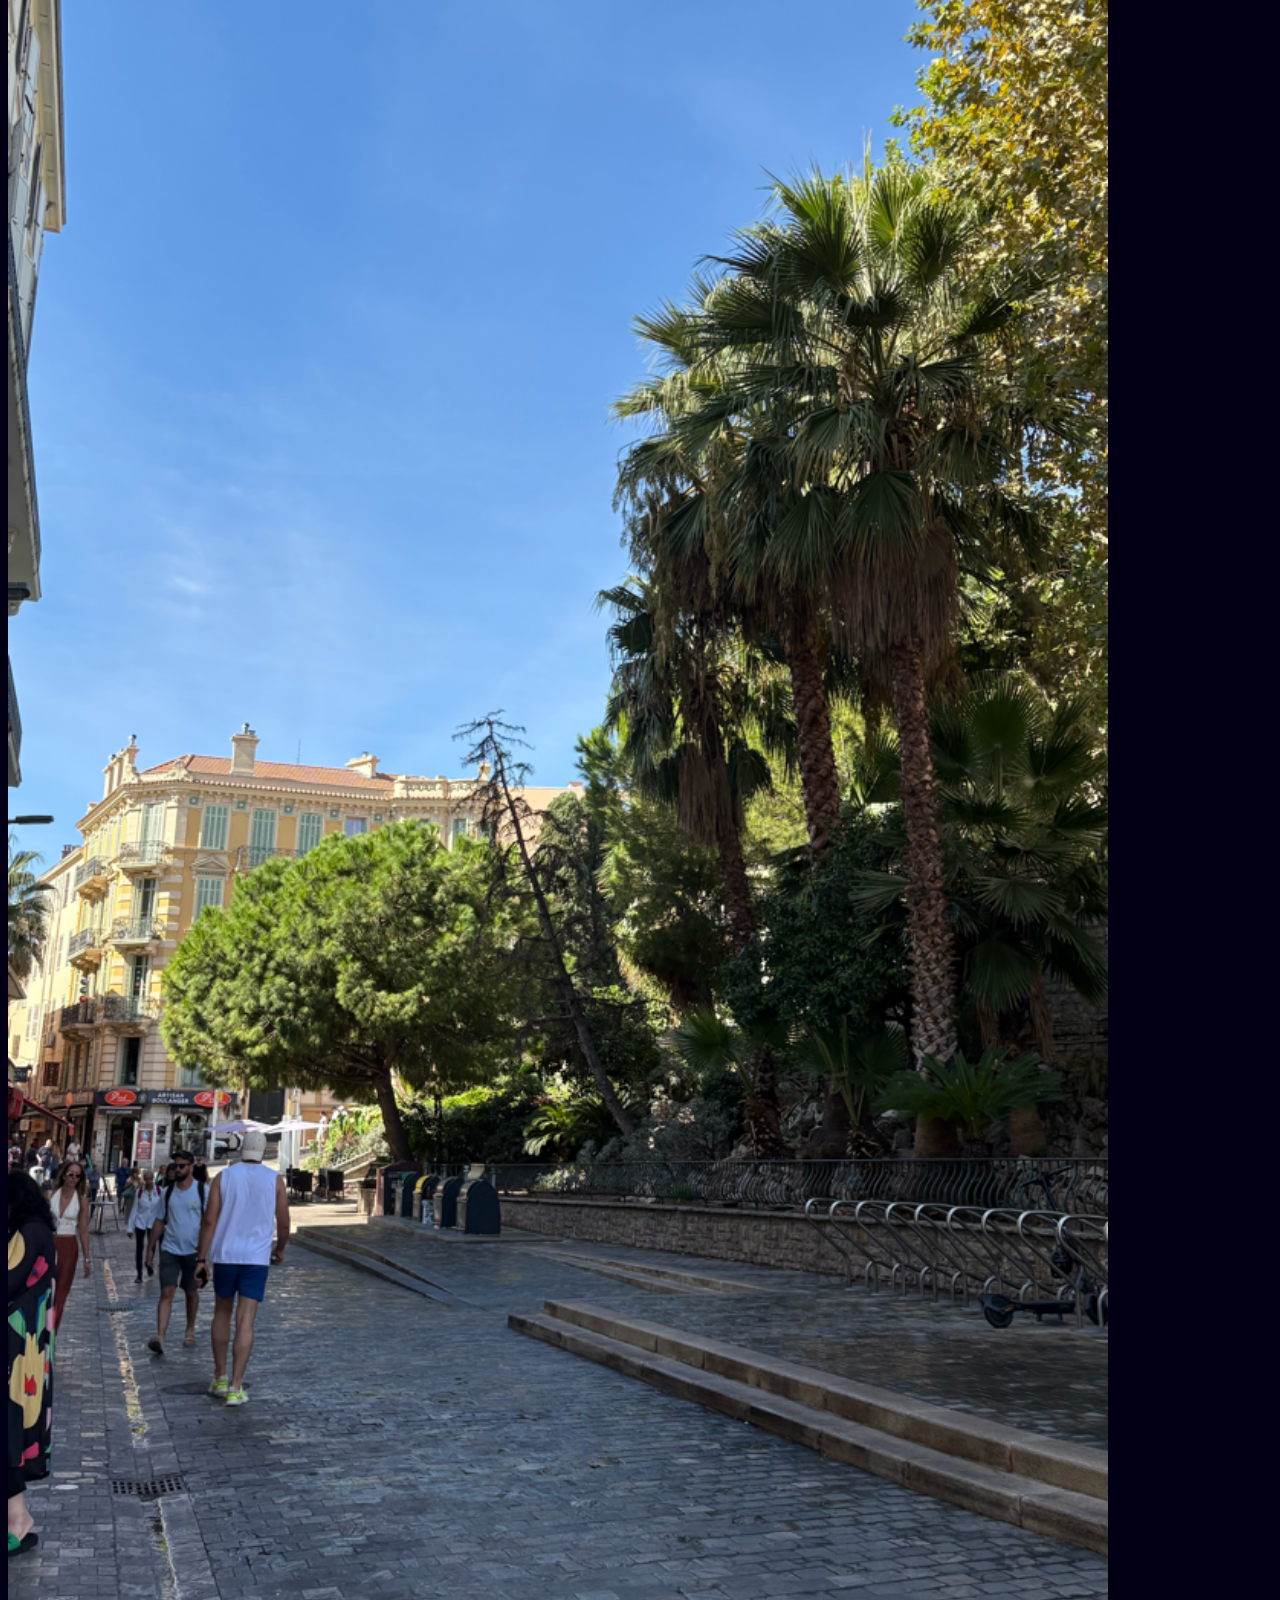
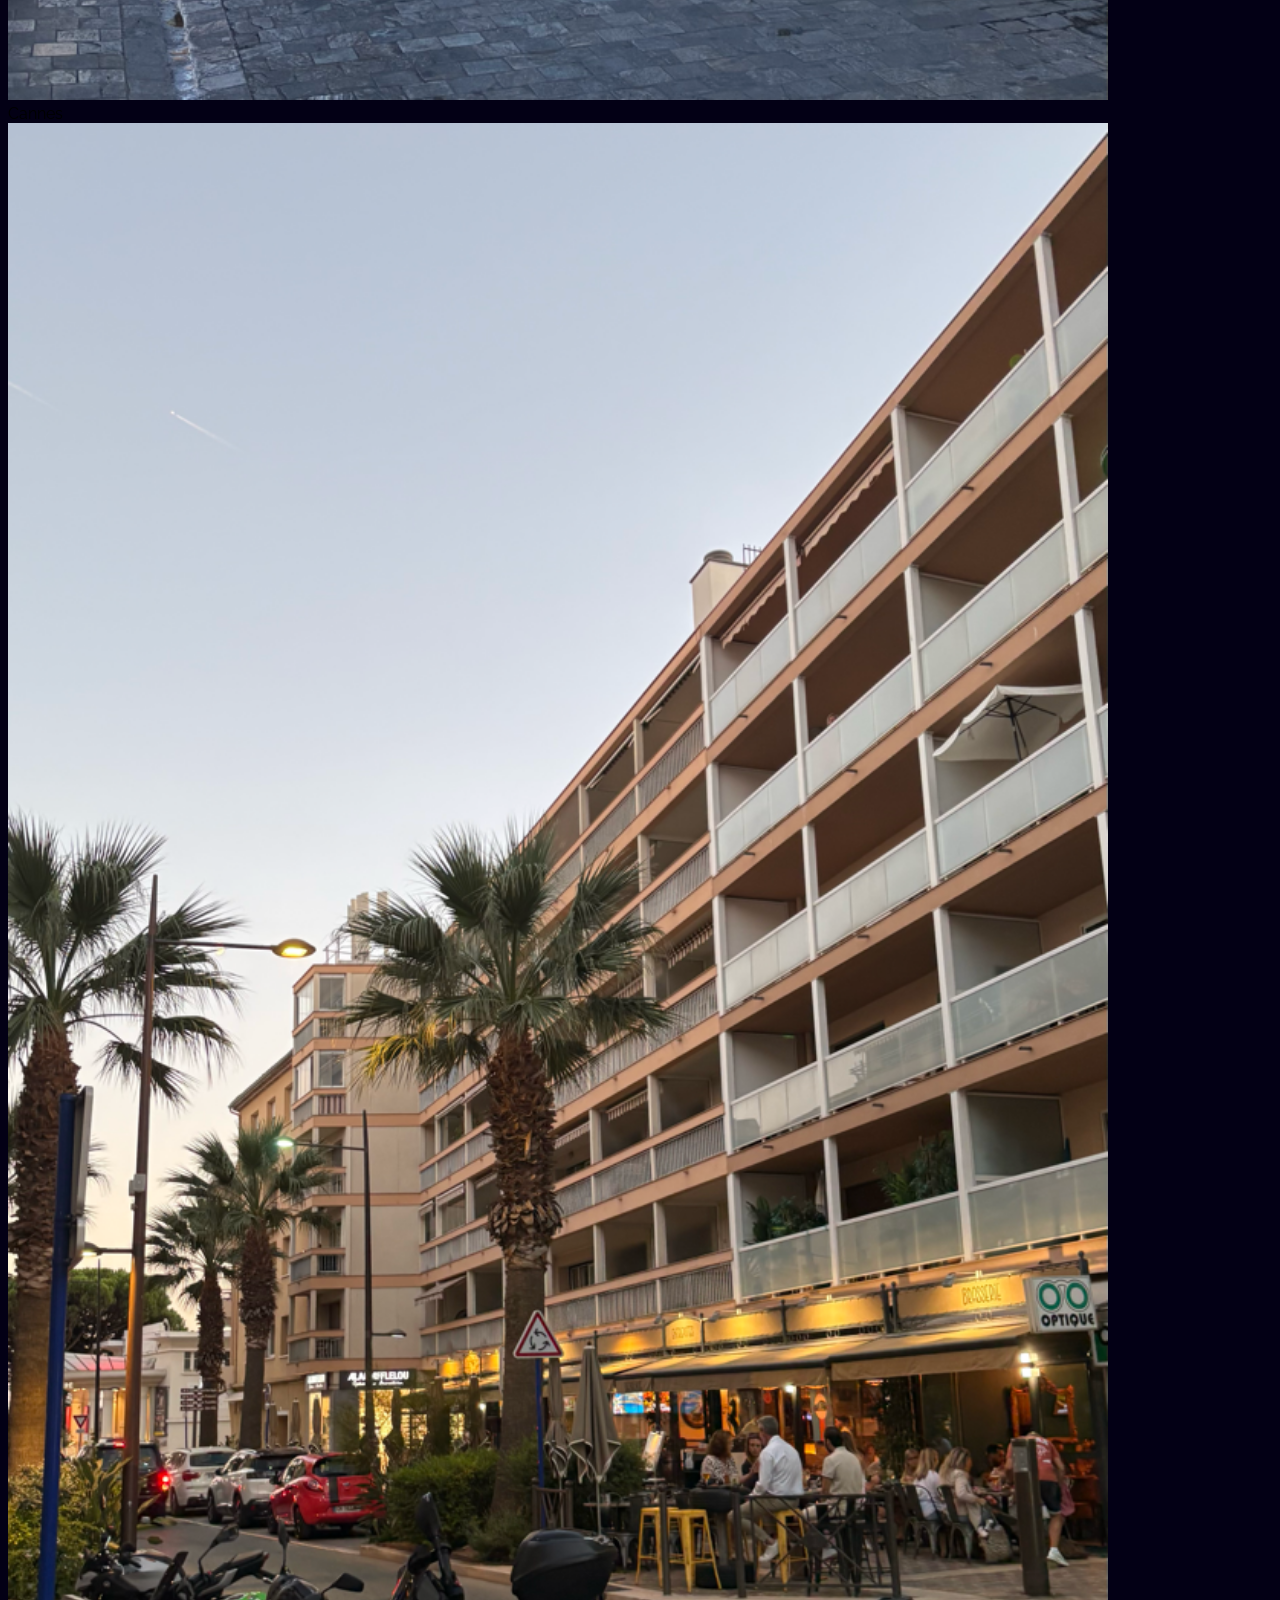
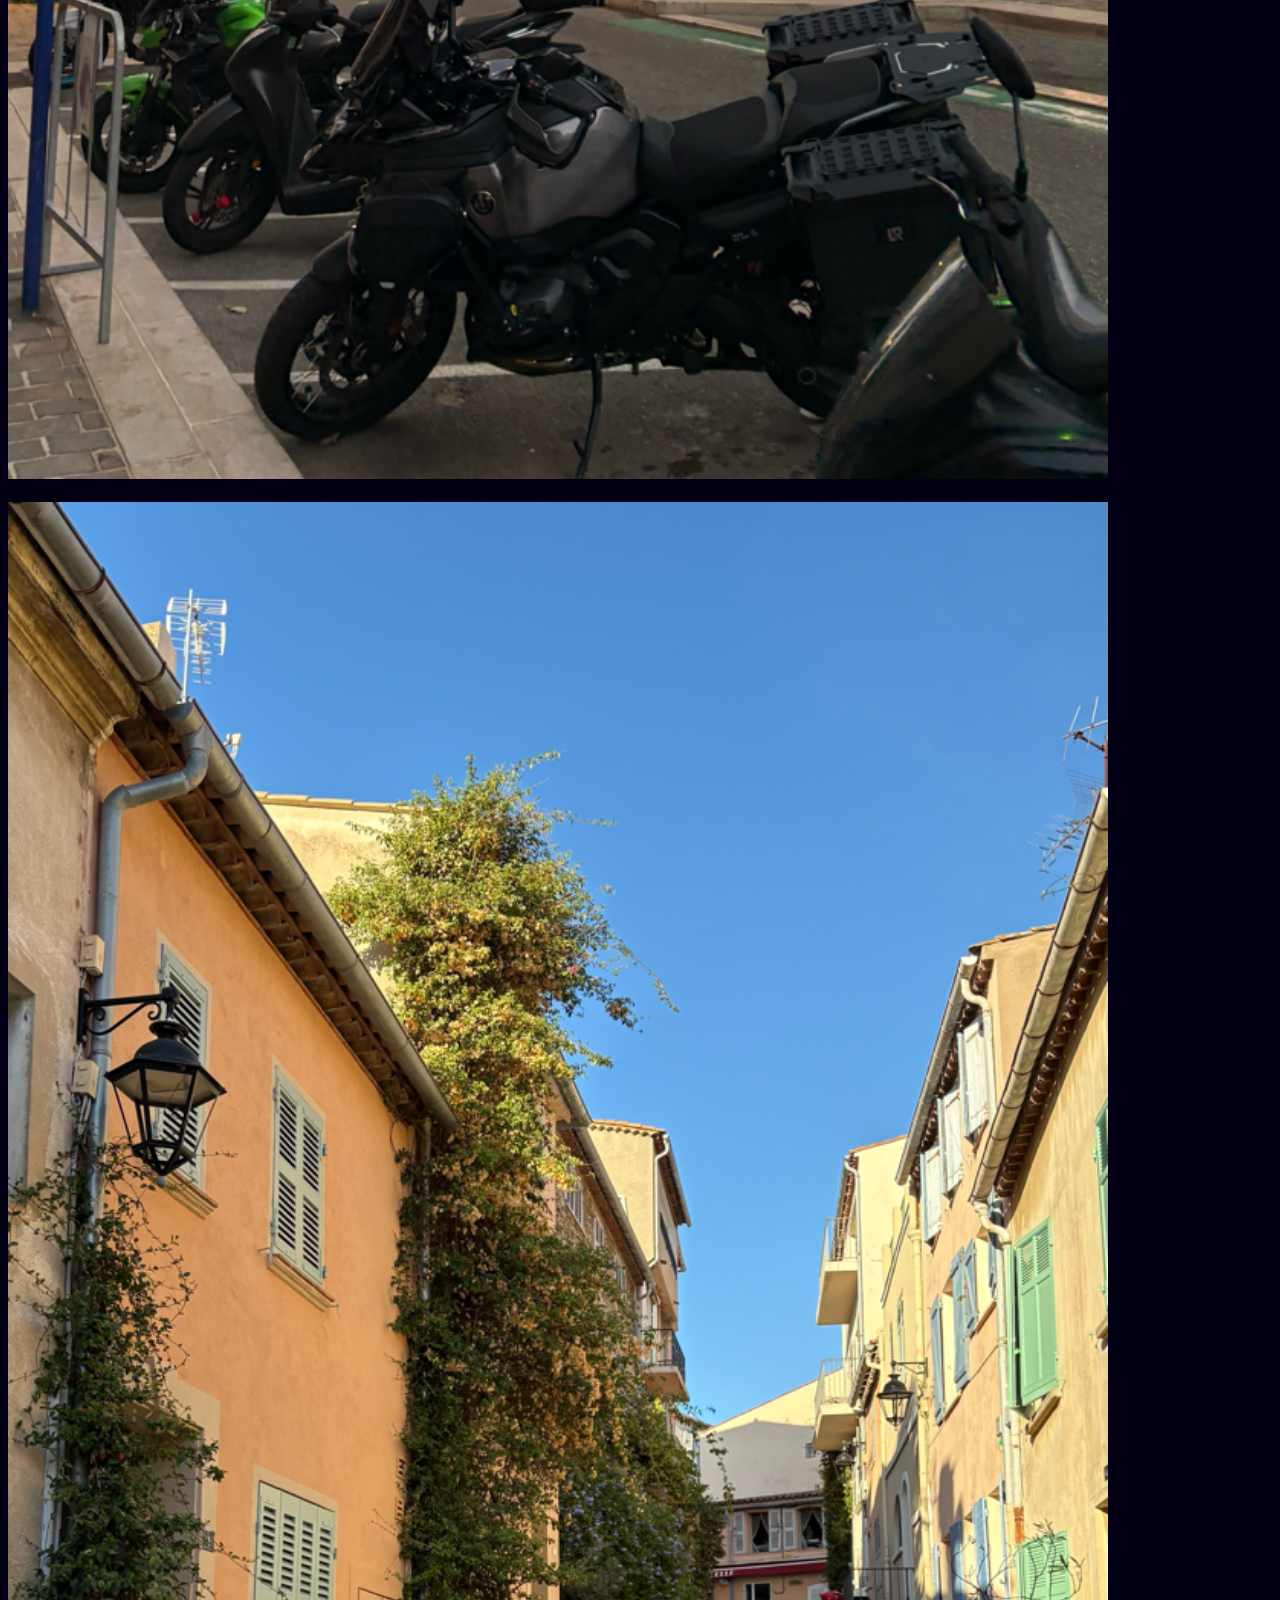
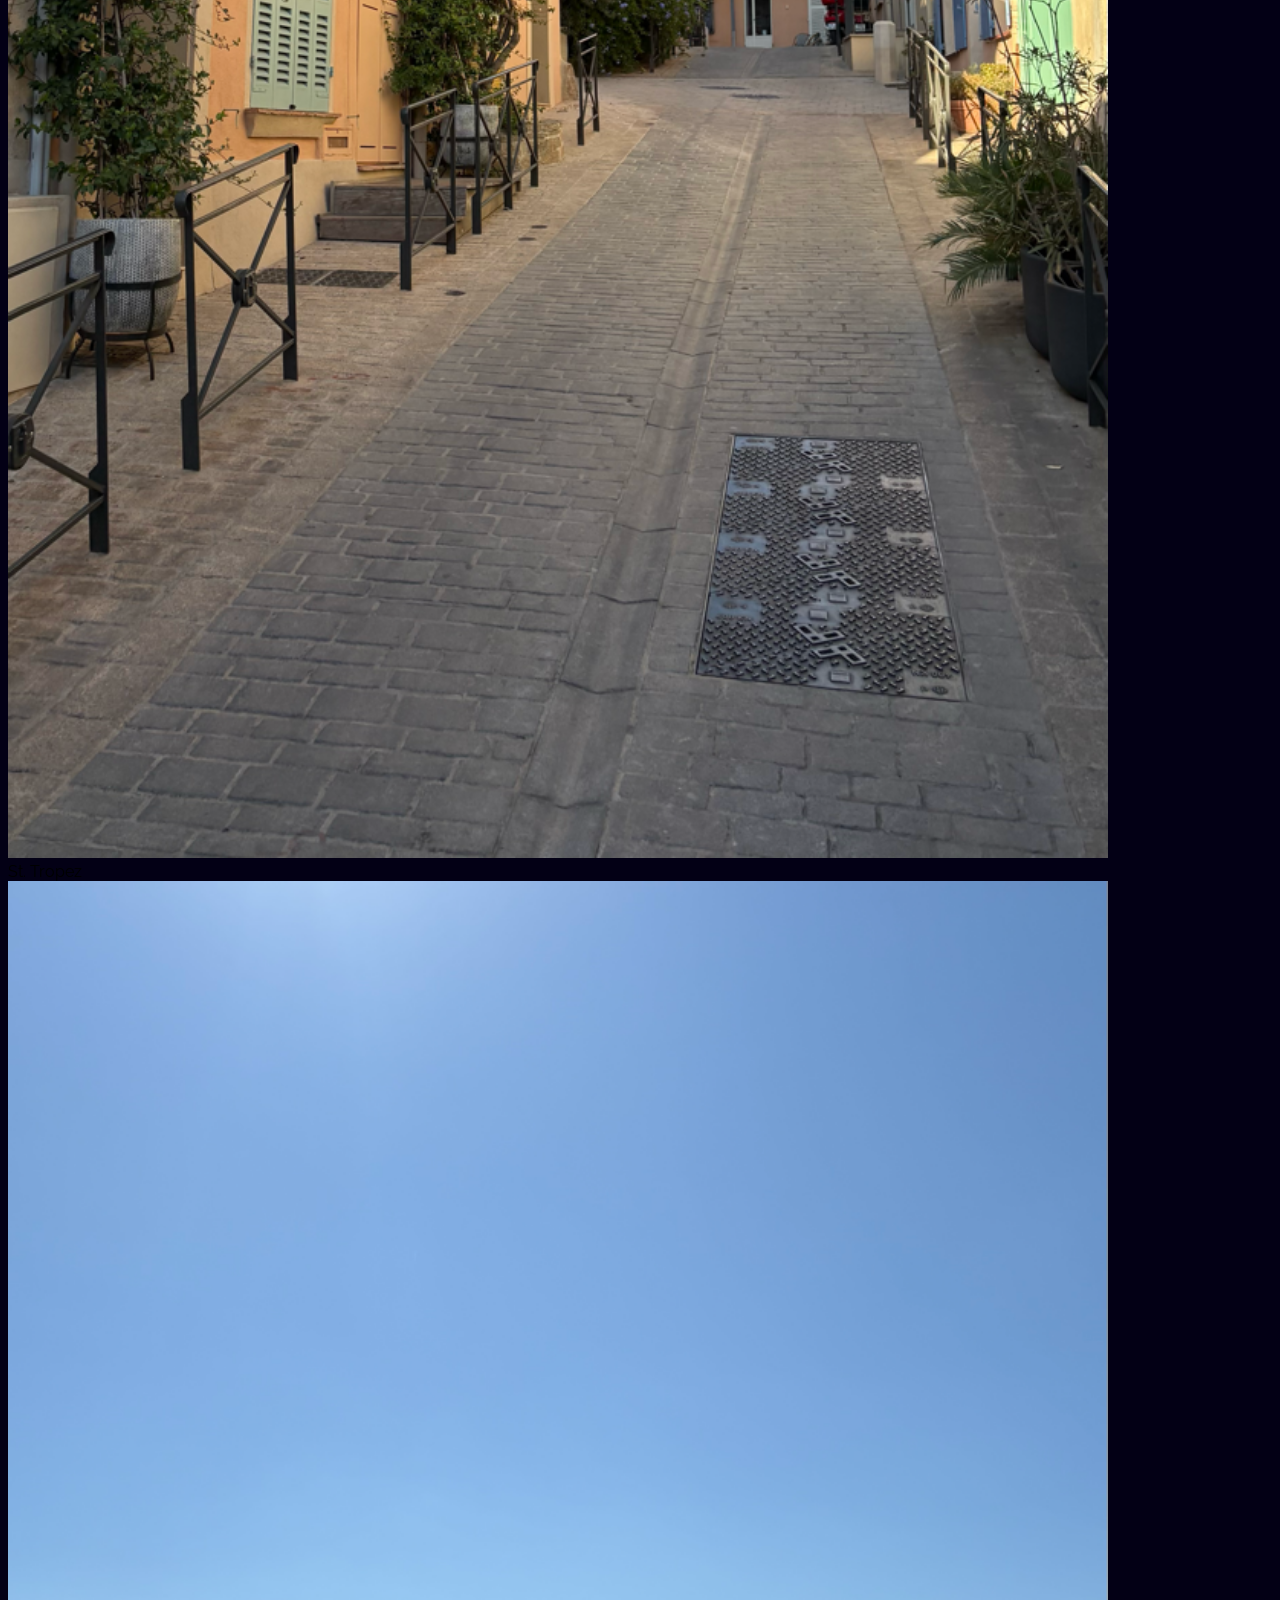
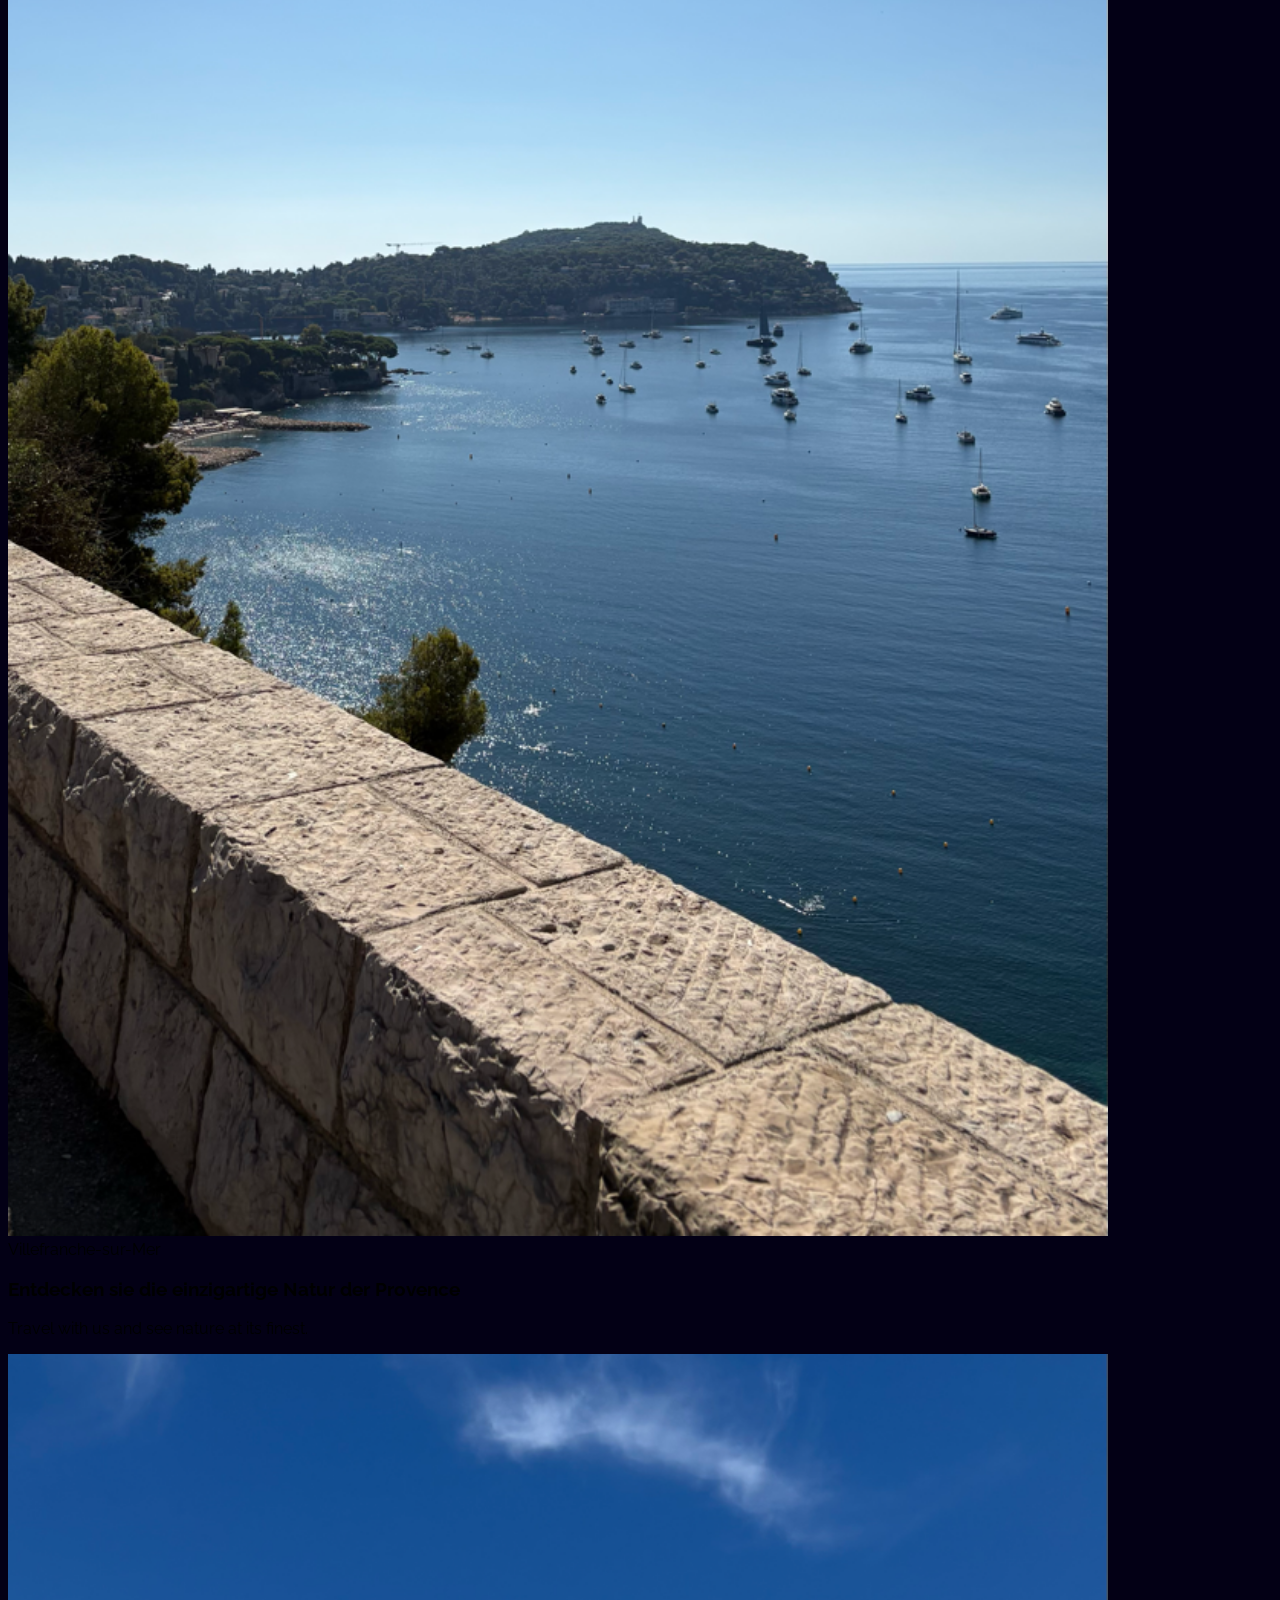
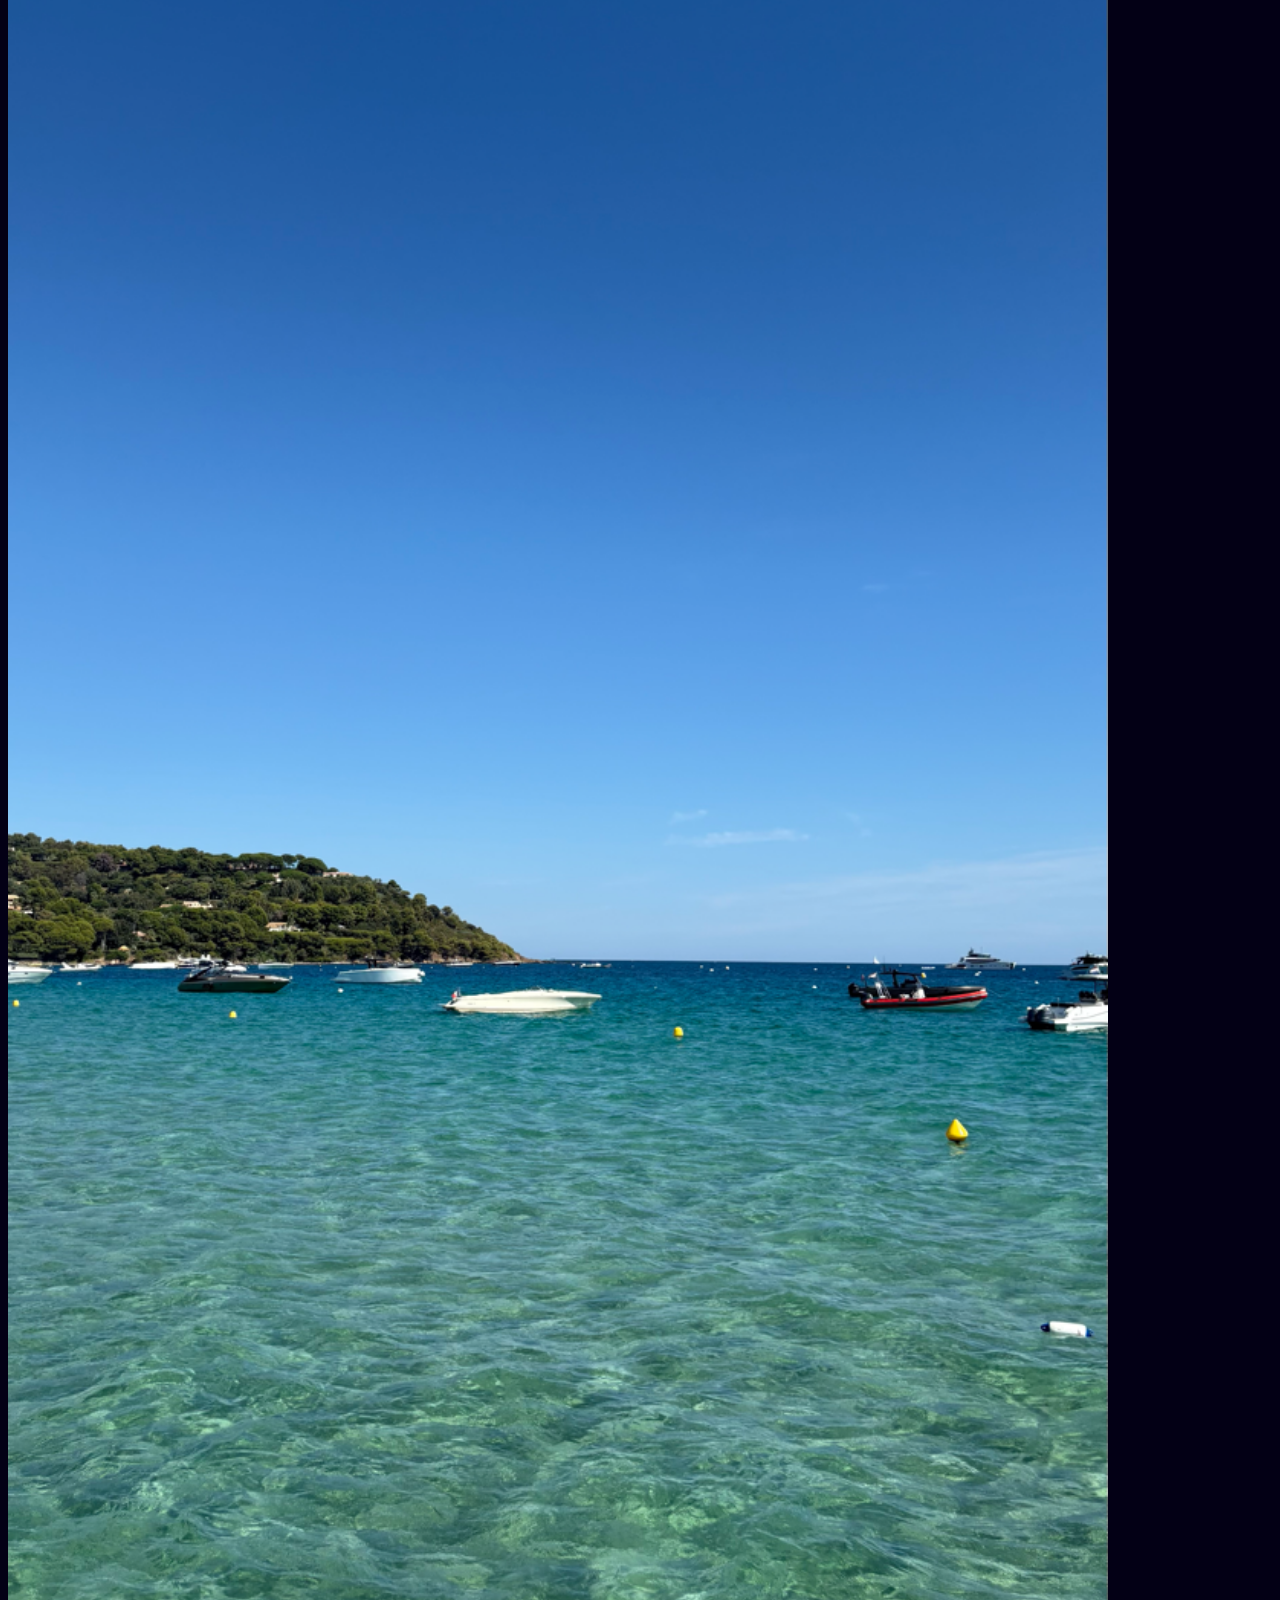
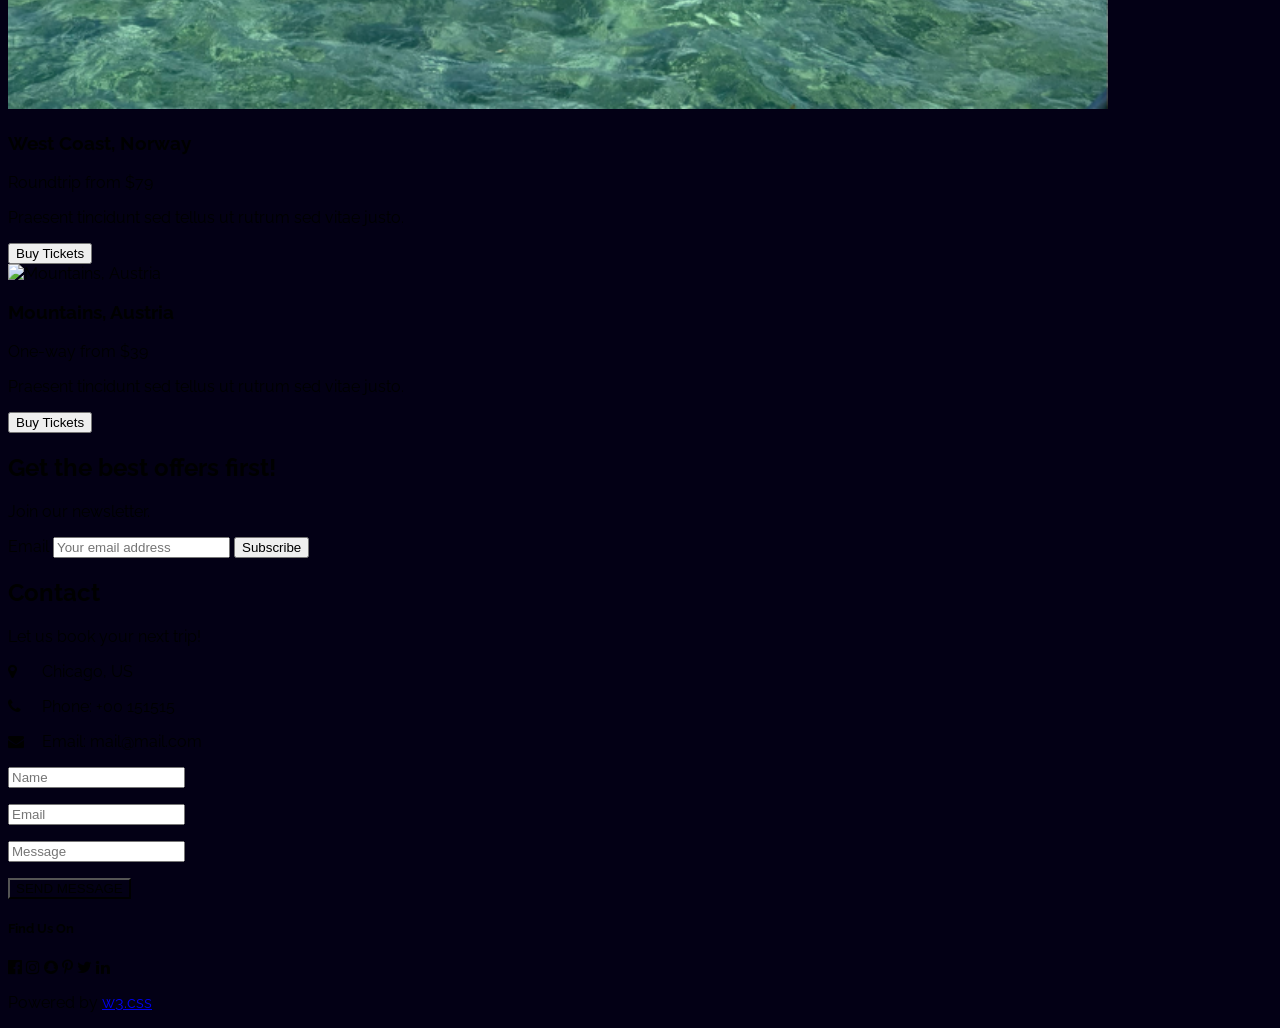
==== commit 7d7bc7bf: "Changed alt from the Pictures" ====
--- a/Teil_2/index.html
+++ b/Teil_2/index.html
@@ -186,13 +186,13 @@
         "
       >
         <div class="w3-display-container">
-          <img src="./img/Monaco.png" alt="Cinque Terre" style="width: 100%" />
+          <img src="./img/Monaco.png" alt="Monaco" style="width: 100%" />
           <span class="w3-display-bottomleft w3-padding">Monaco</span>
         </div>
 
         <div class="w3-grid" style="grid-template-columns: 1fr 1fr; gap: 16px">
           <div class="w3-display-container">
-            <img src="./img/Cannes.png" alt="New York" style="width: 100%" />
+            <img src="./img/Cannes.png" alt="Cannes" style="width: 100%" />
             <span class="w3-display-bottomleft w3-padding">Cannes</span>
           </div>
 
@@ -206,12 +206,16 @@
           </div>
 
           <div class="w3-display-container">
-            <img src="./img/Tropez.png" alt="Pisa" style="width: 100%" />
+            <img src="./img/Tropez.png" alt="St. Tropez" style="width: 100%" />
             <span class="w3-display-bottomleft w3-padding">St. Tropez</span>
           </div>
 
           <div class="w3-display-container">
-            <img src="./img/Villefranche.png" alt="Paris" style="width: 100%" />
+            <img
+              src="./img/Villefranche.png"
+              alt="Villefranche-sur-Mer"
+              style="width: 100%"
+            />
             <span class="w3-display-bottomleft w3-padding"
               >Villefranche-sur-Mer</span
             >
@@ -221,7 +225,7 @@
 
       <!-- Explore Nature -->
       <section class="w3-container">
-        <h3>Entdecken sie die Natur von der Provence</h3>
+        <h3>Entdecken sie die einzigartige Natur der Provence</h3>
         <p>Travel with us and see nature at its finest.</p>
       </section>
 
@@ -234,7 +238,7 @@
       >
         <article>
           <img
-            src="/w3images/ocean2.jpg"
+            src="./img/Strand.png"
             alt="West Coast, Norway"
             style="width: 100%"
           />
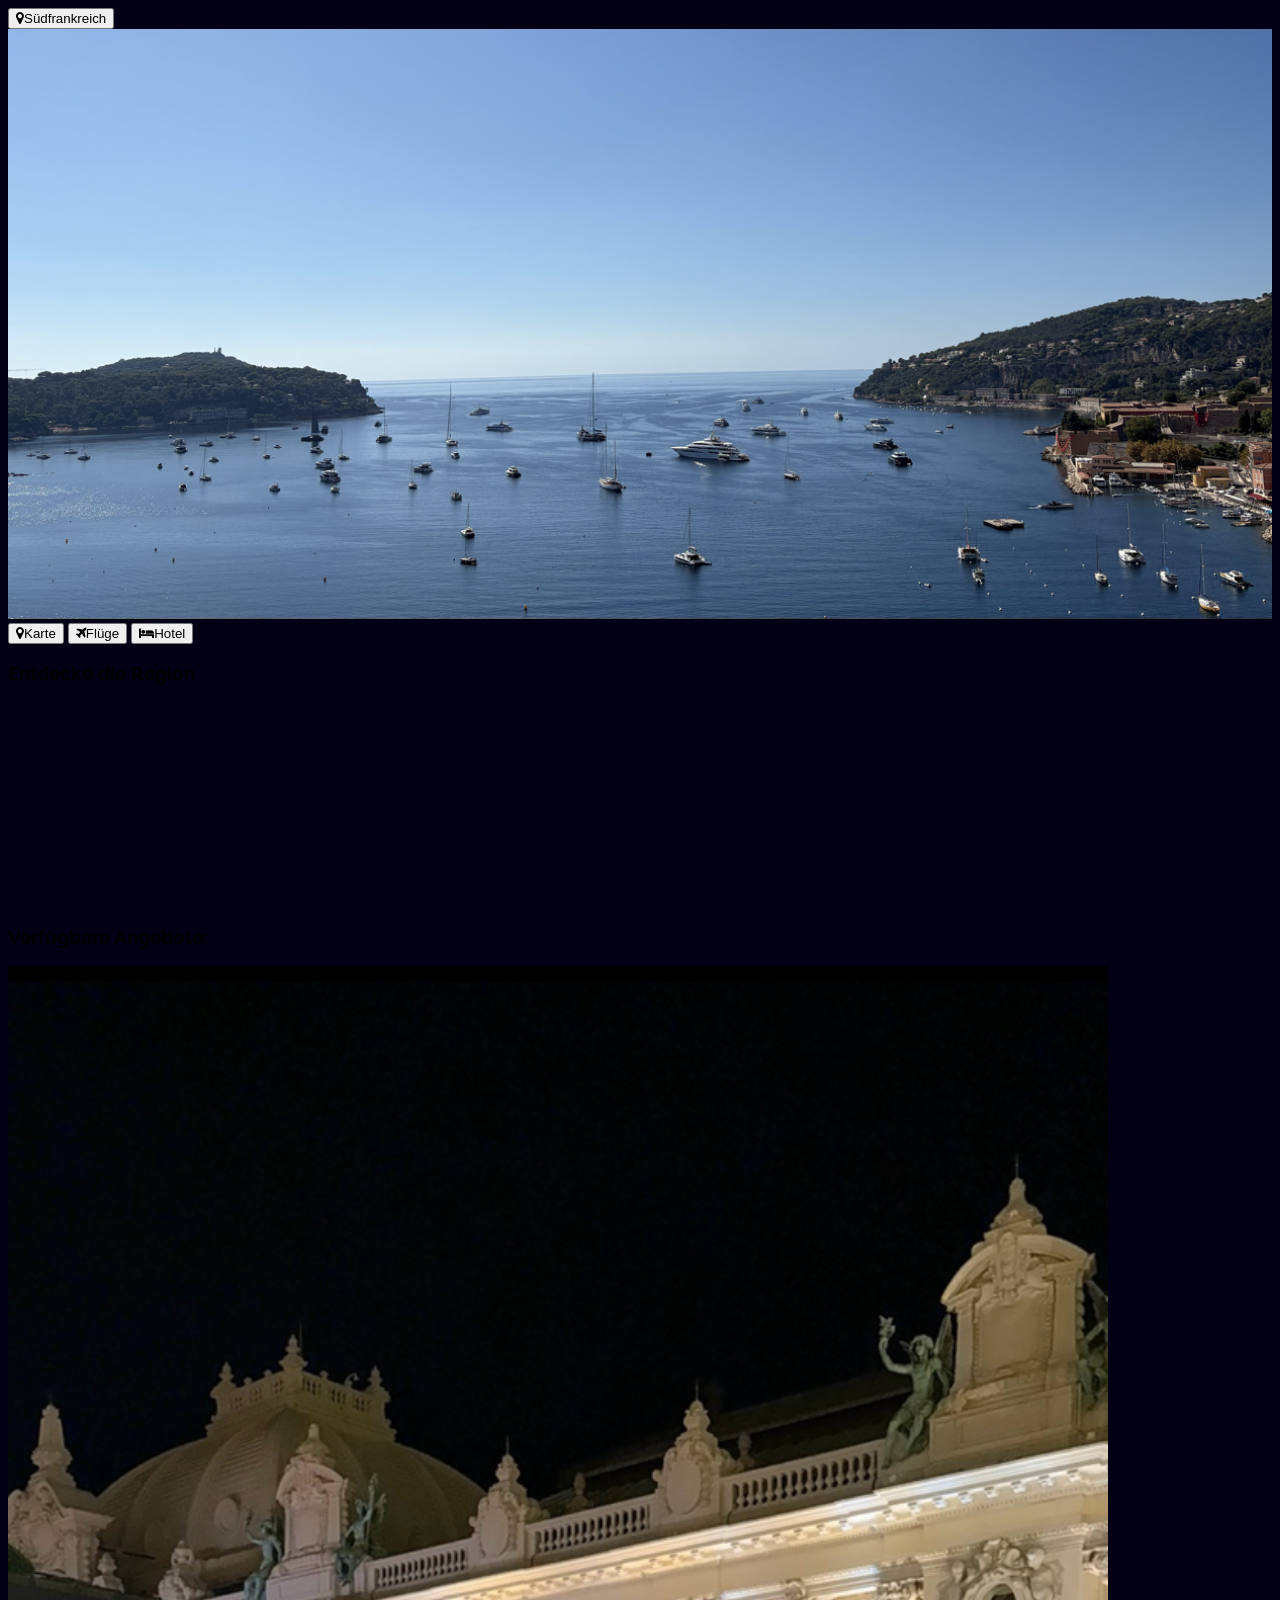
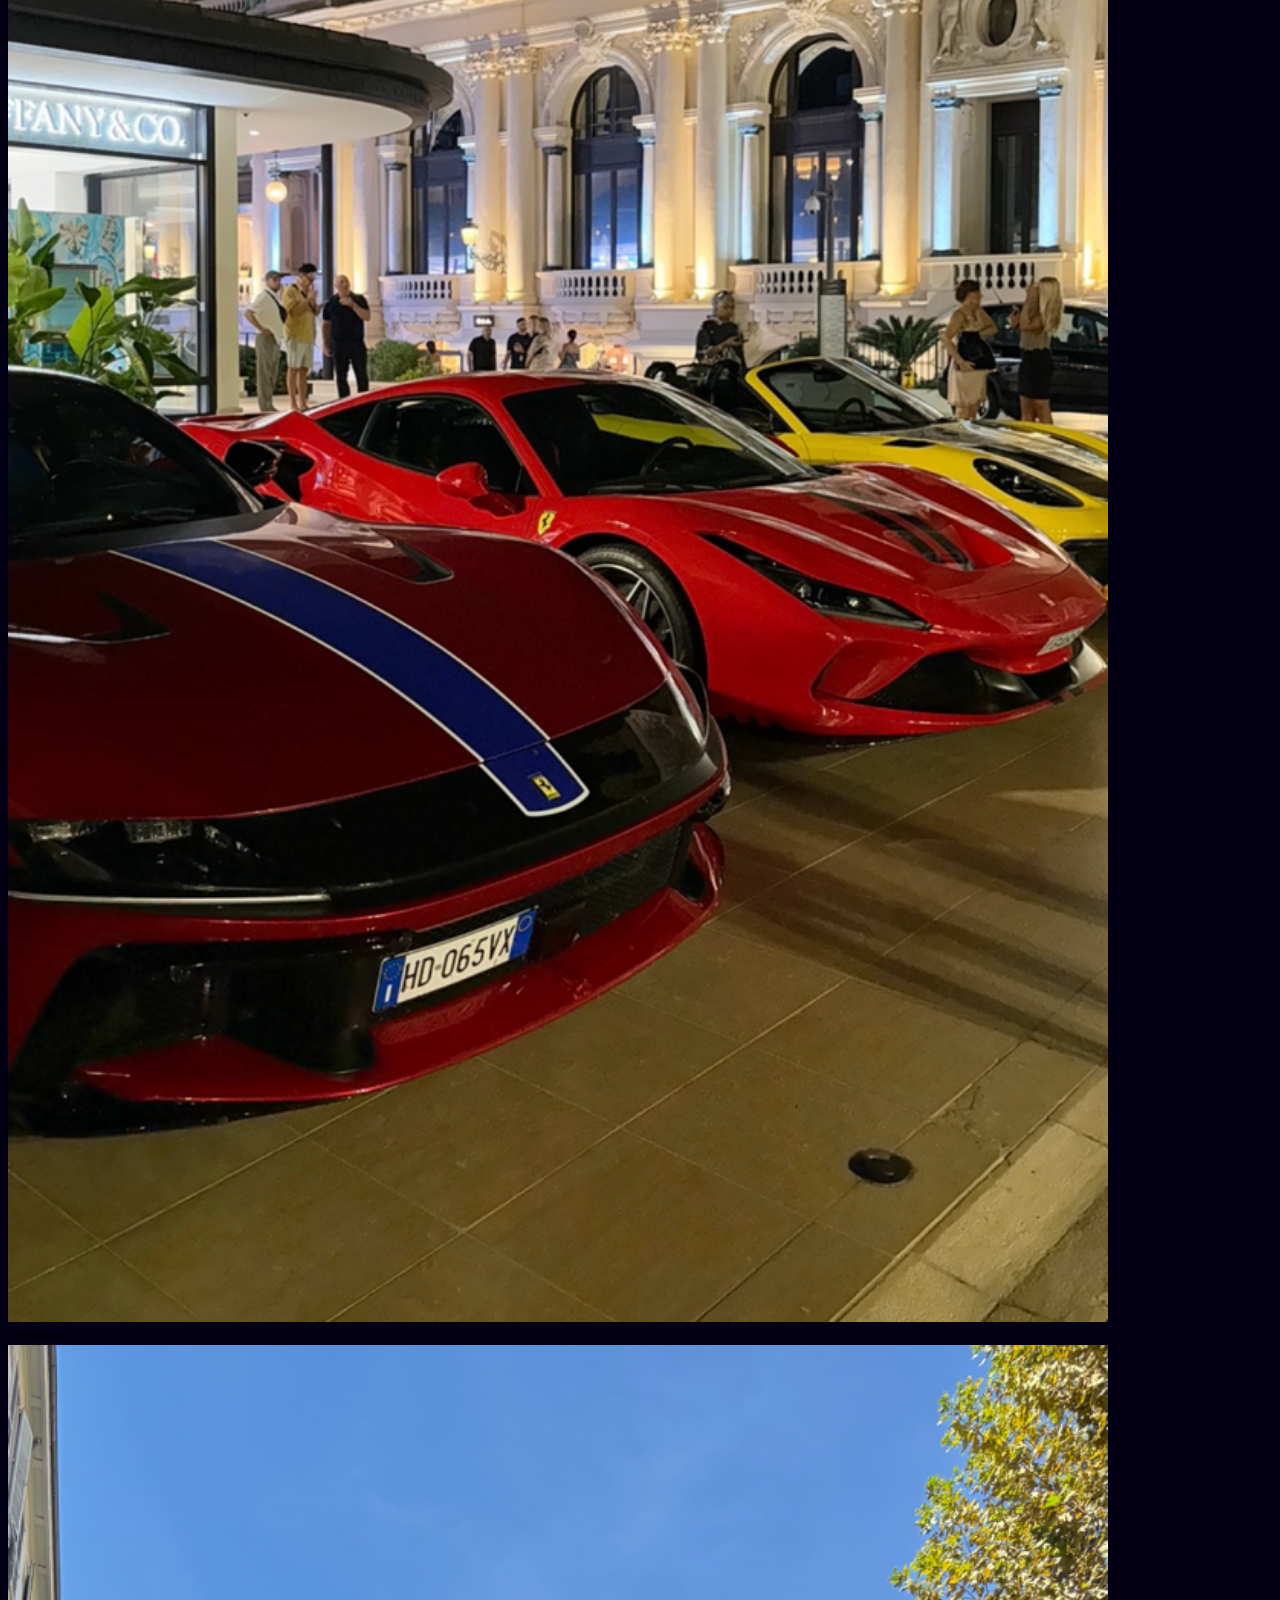
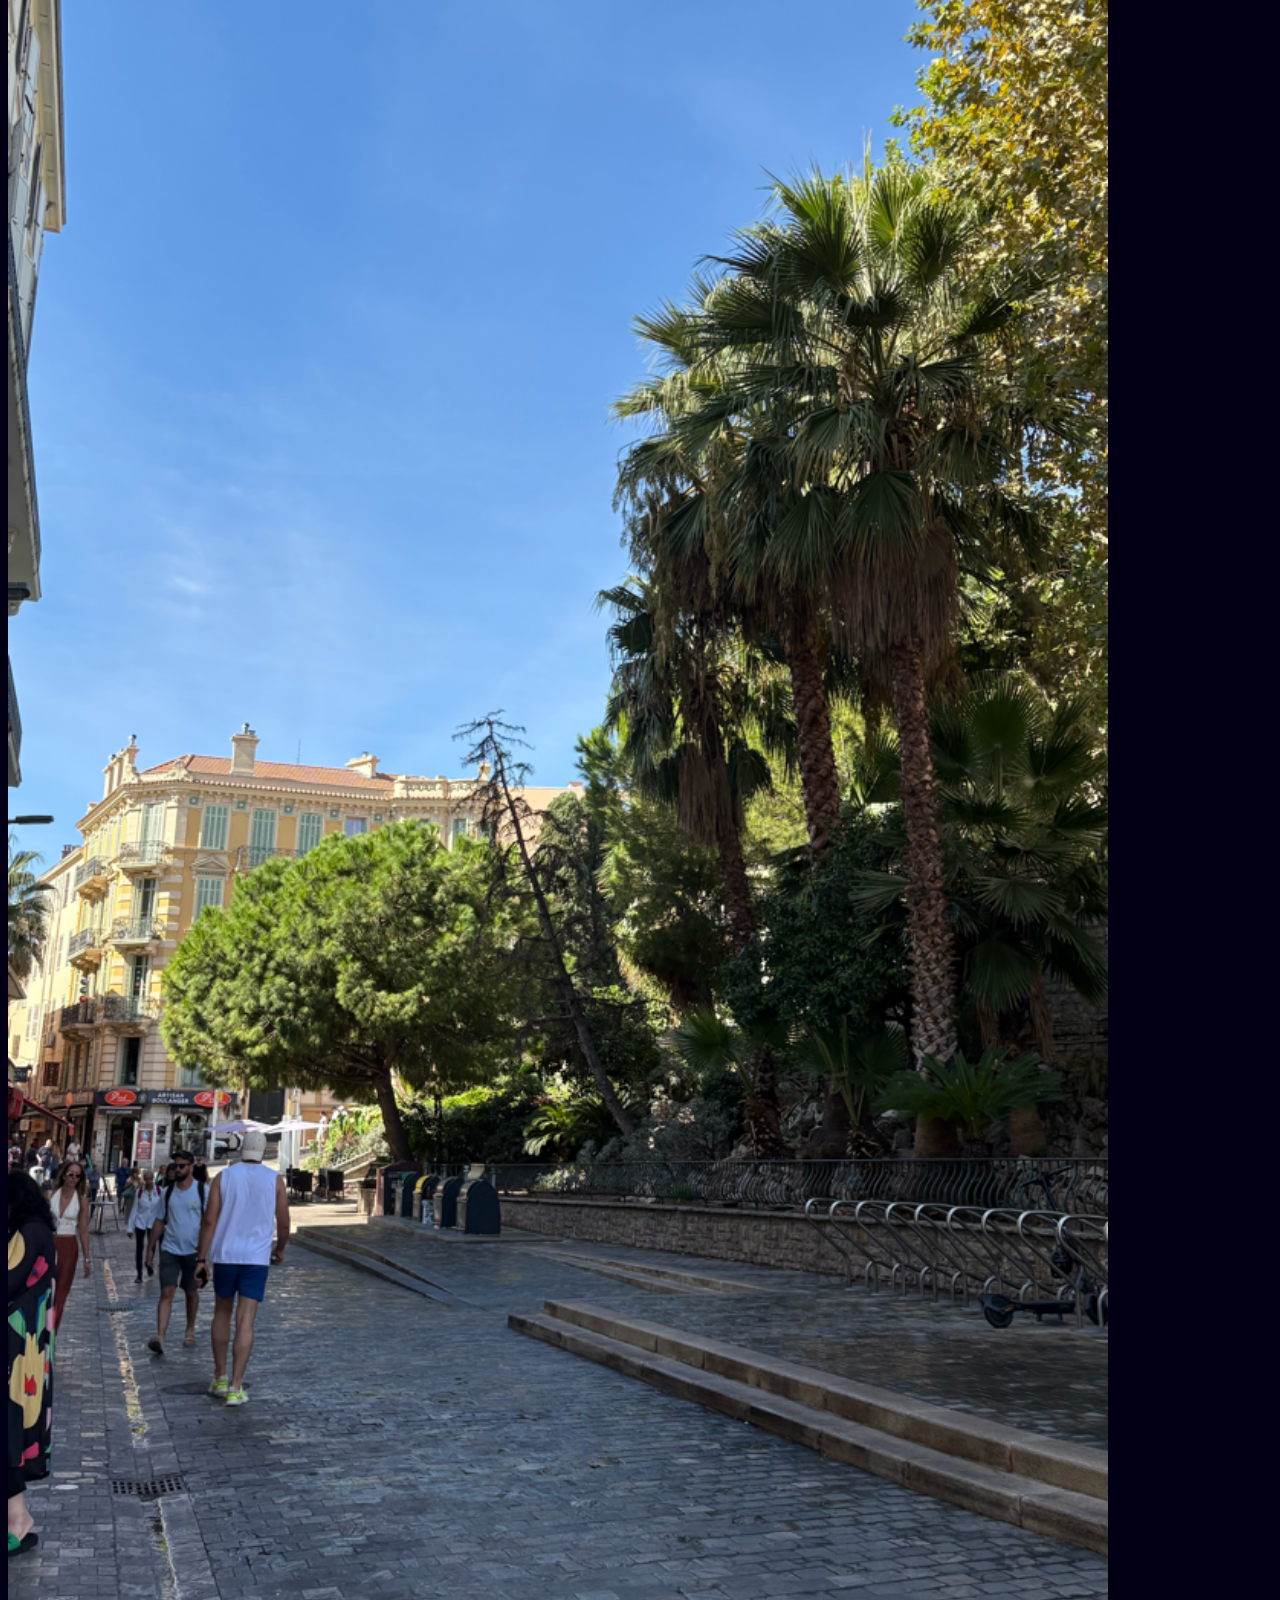
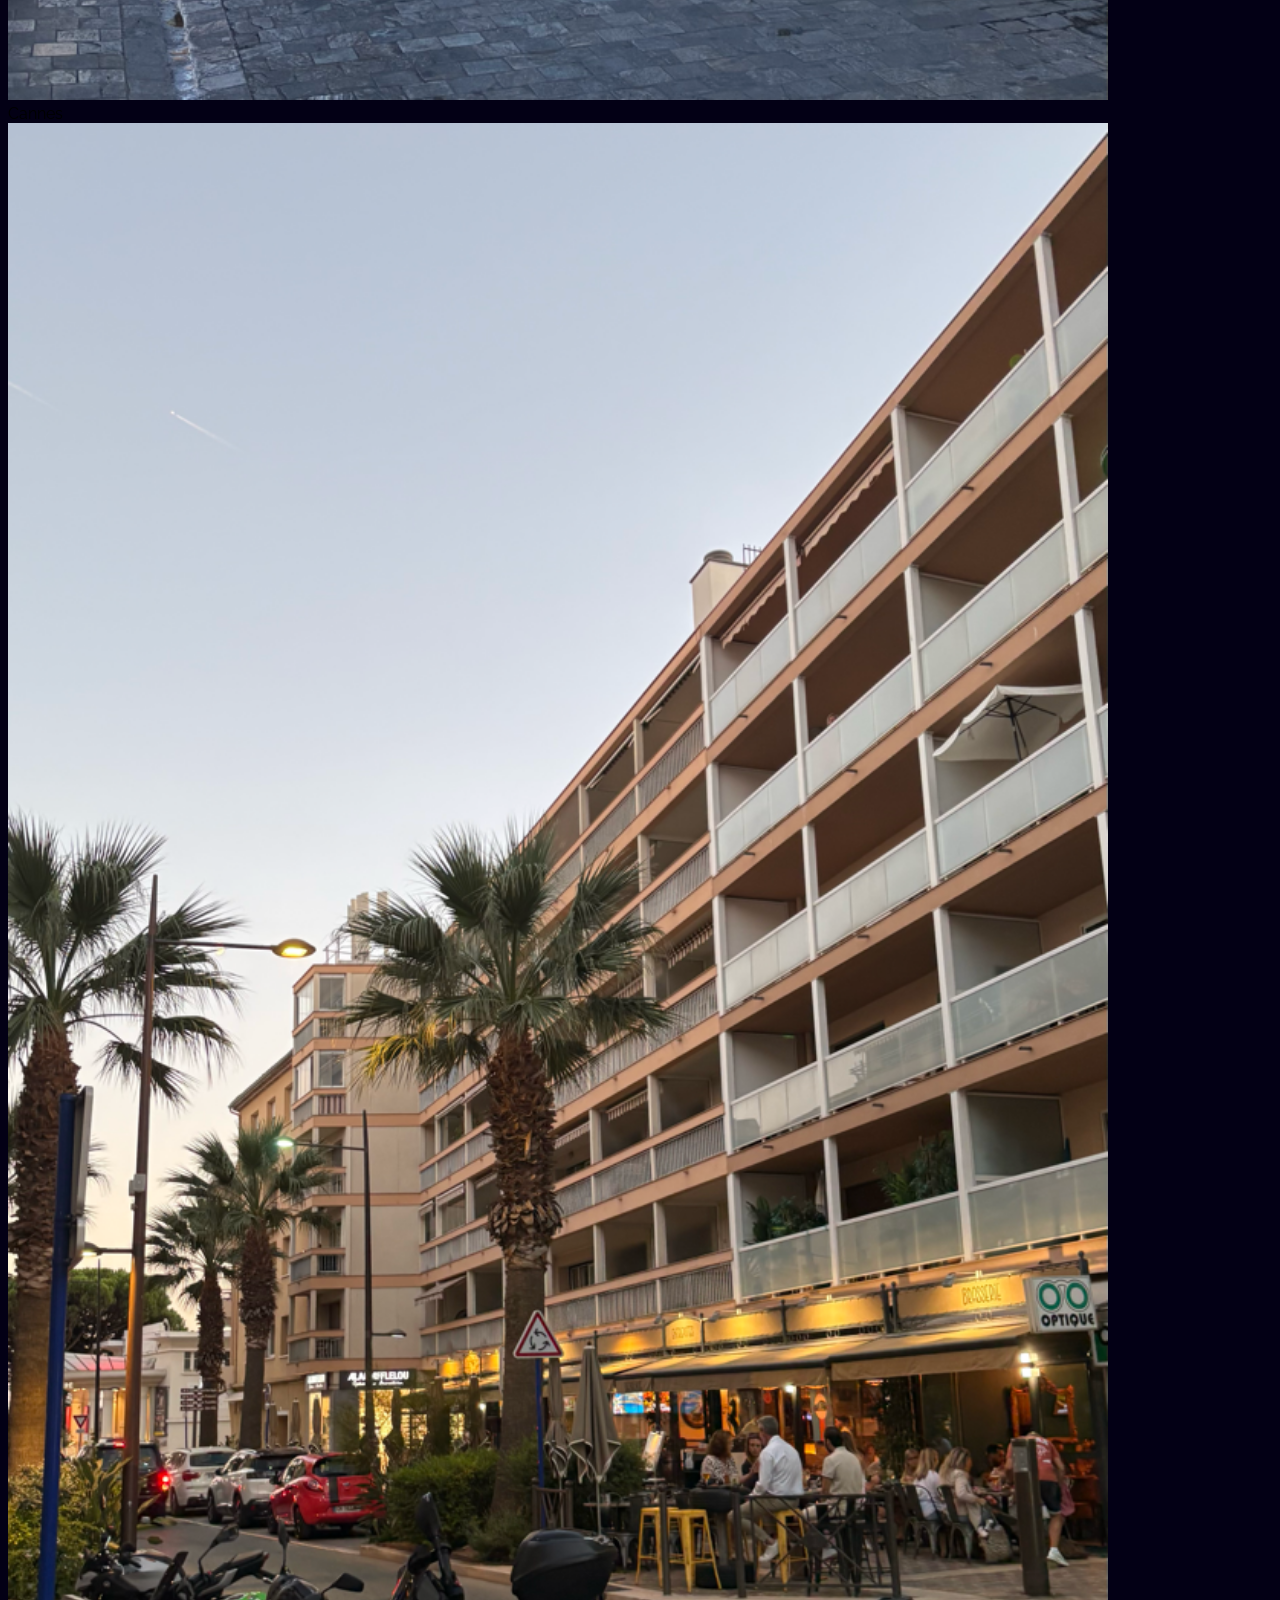
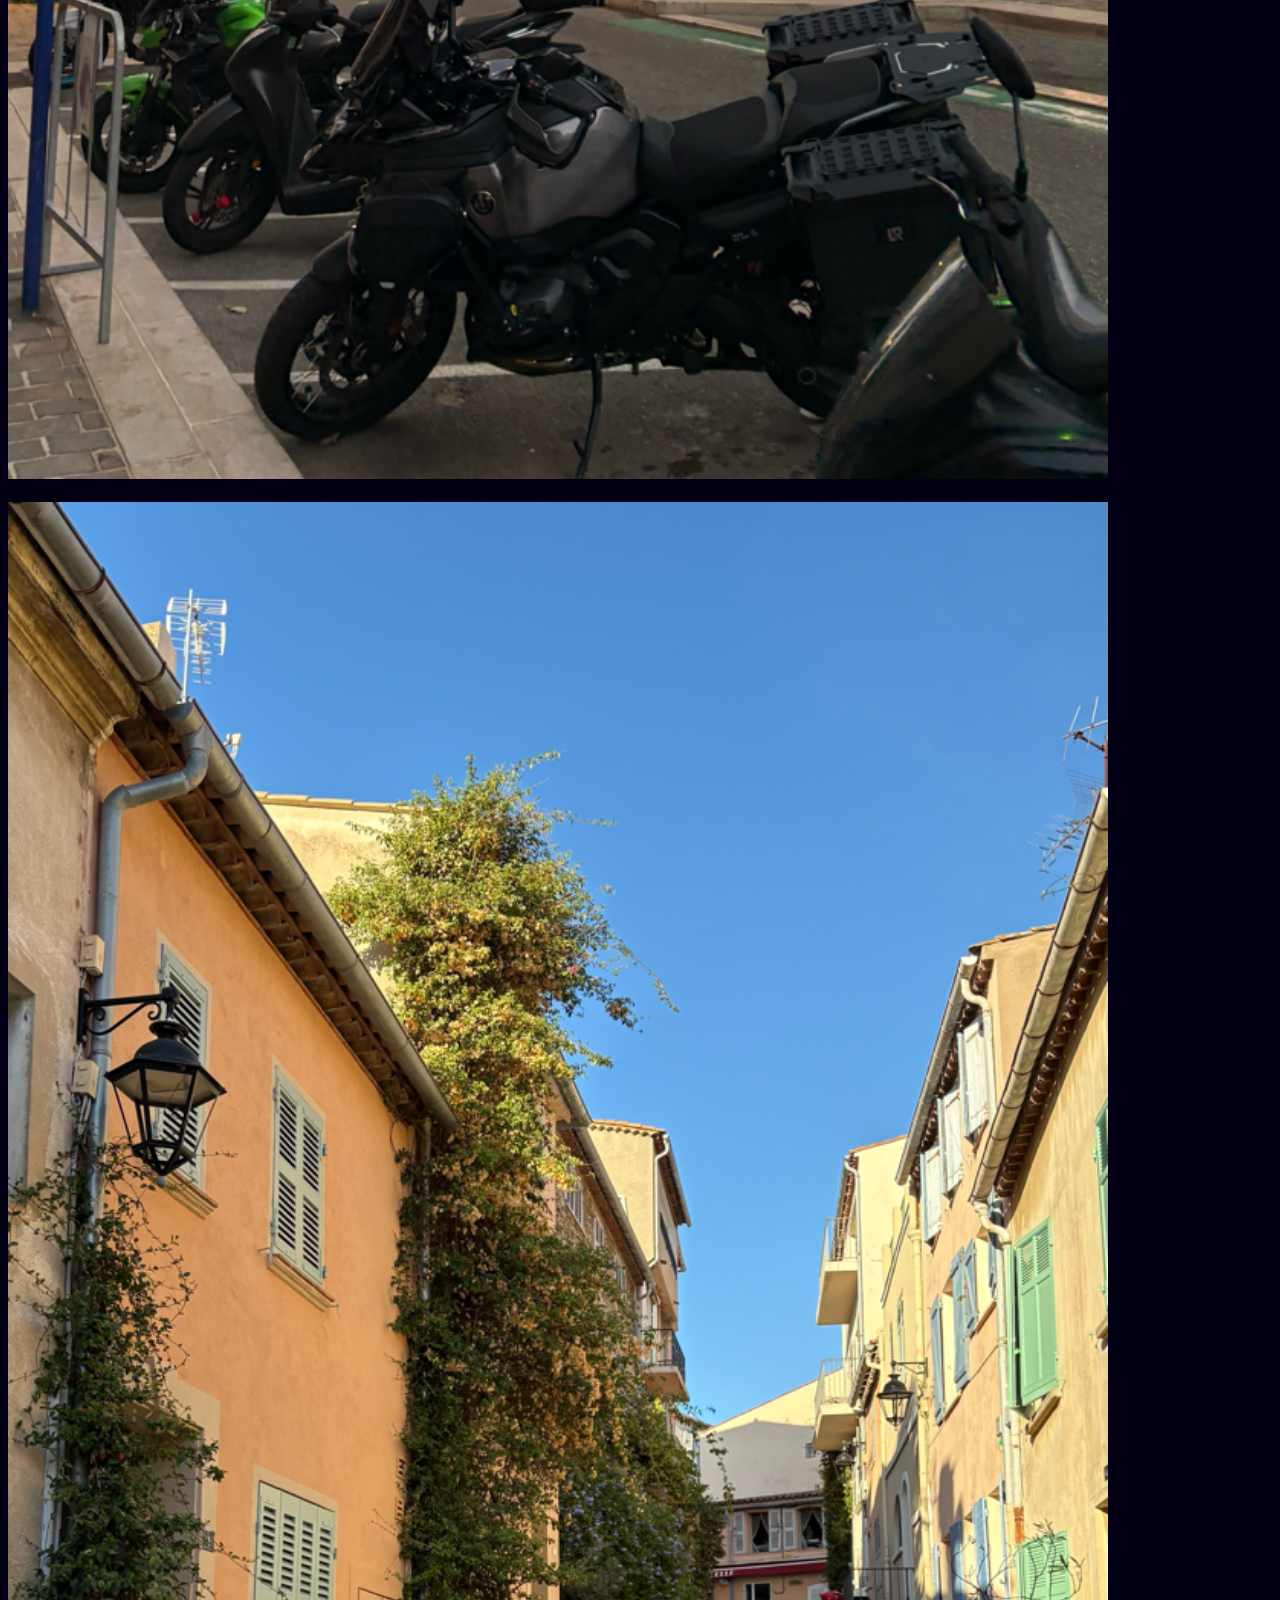
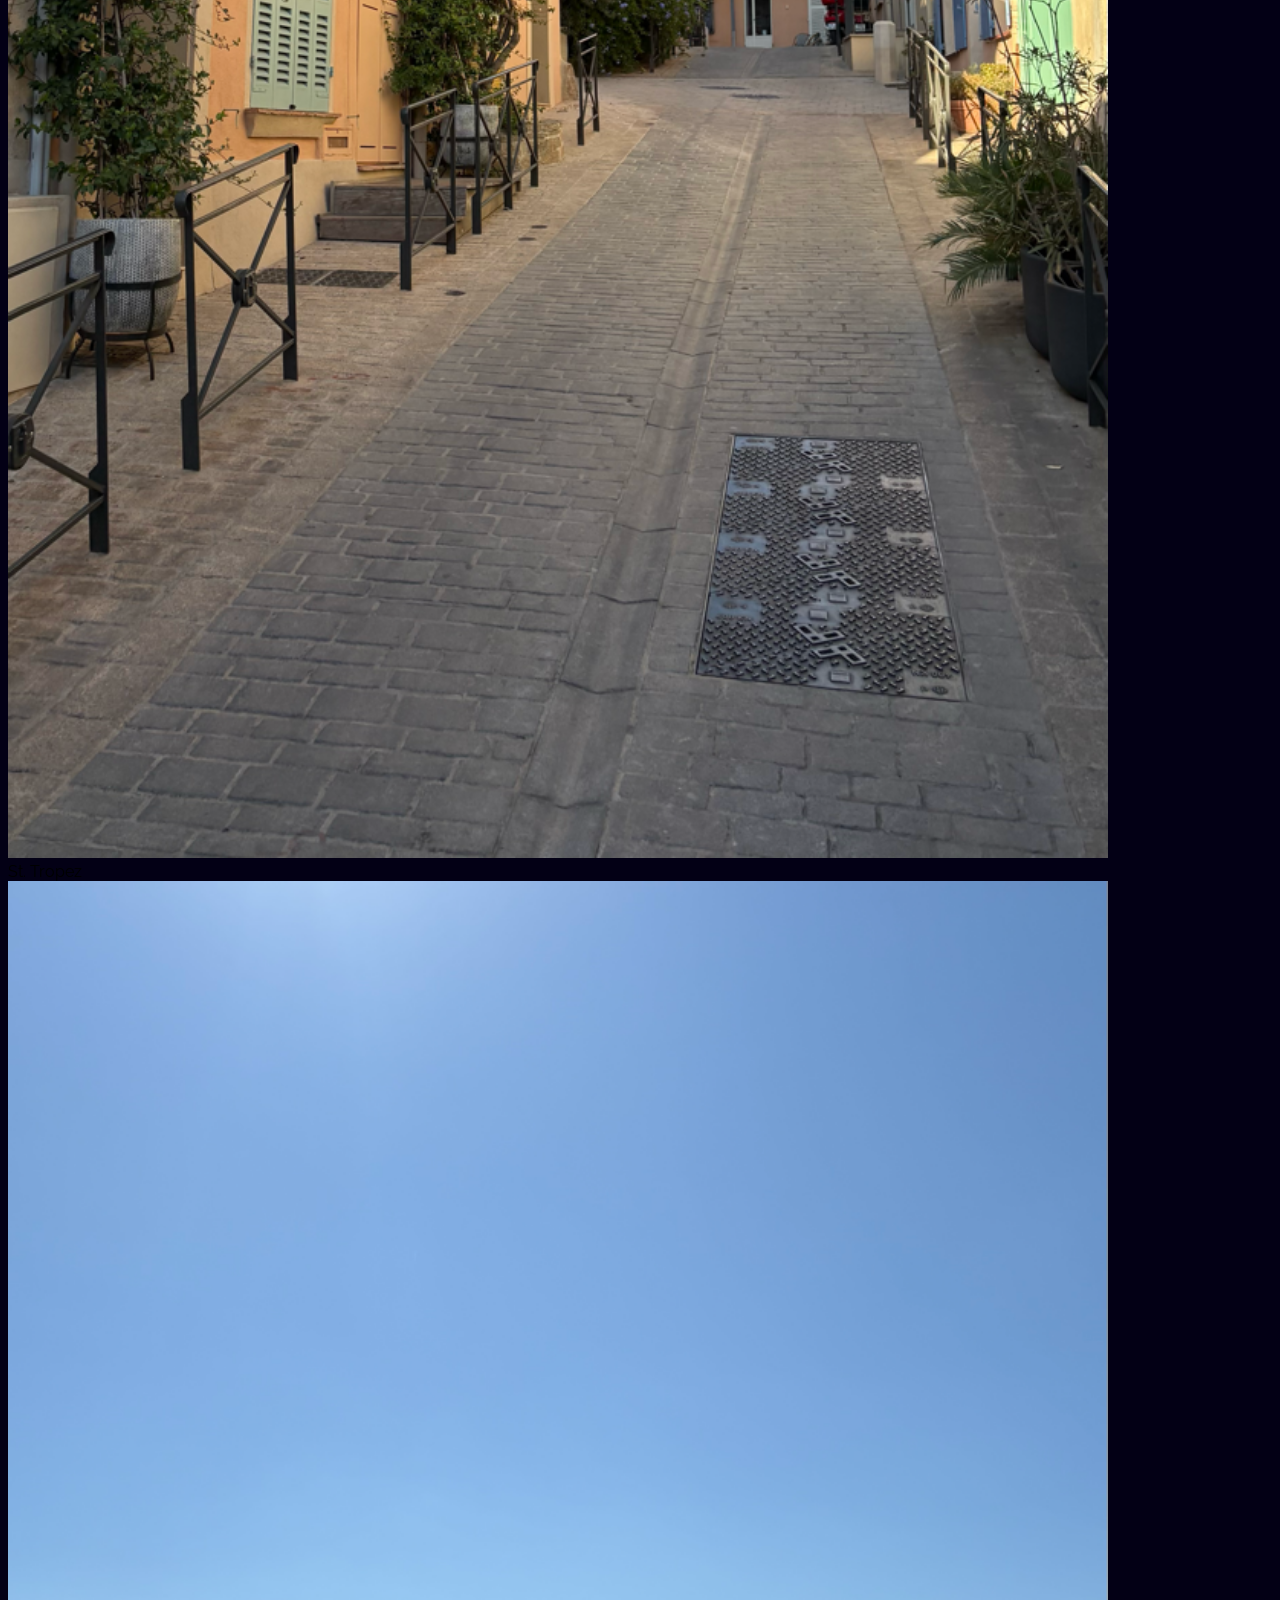
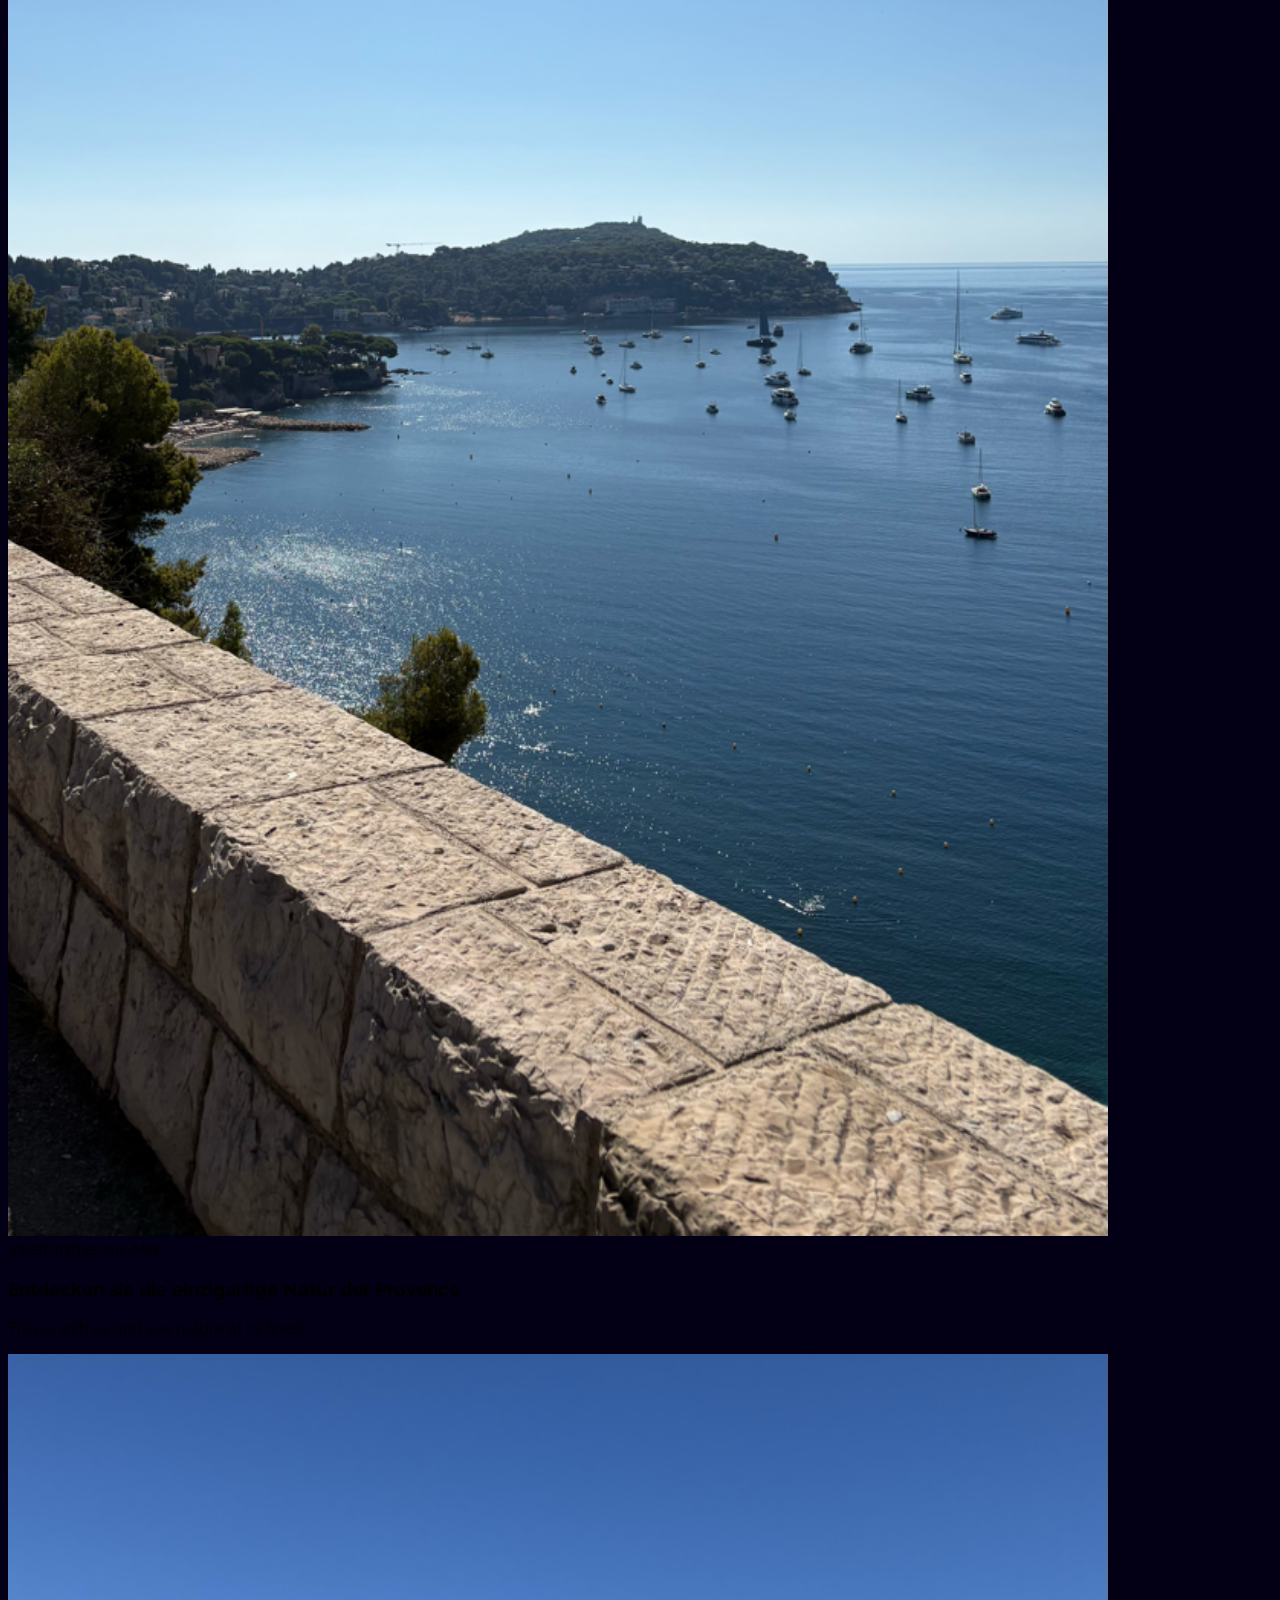
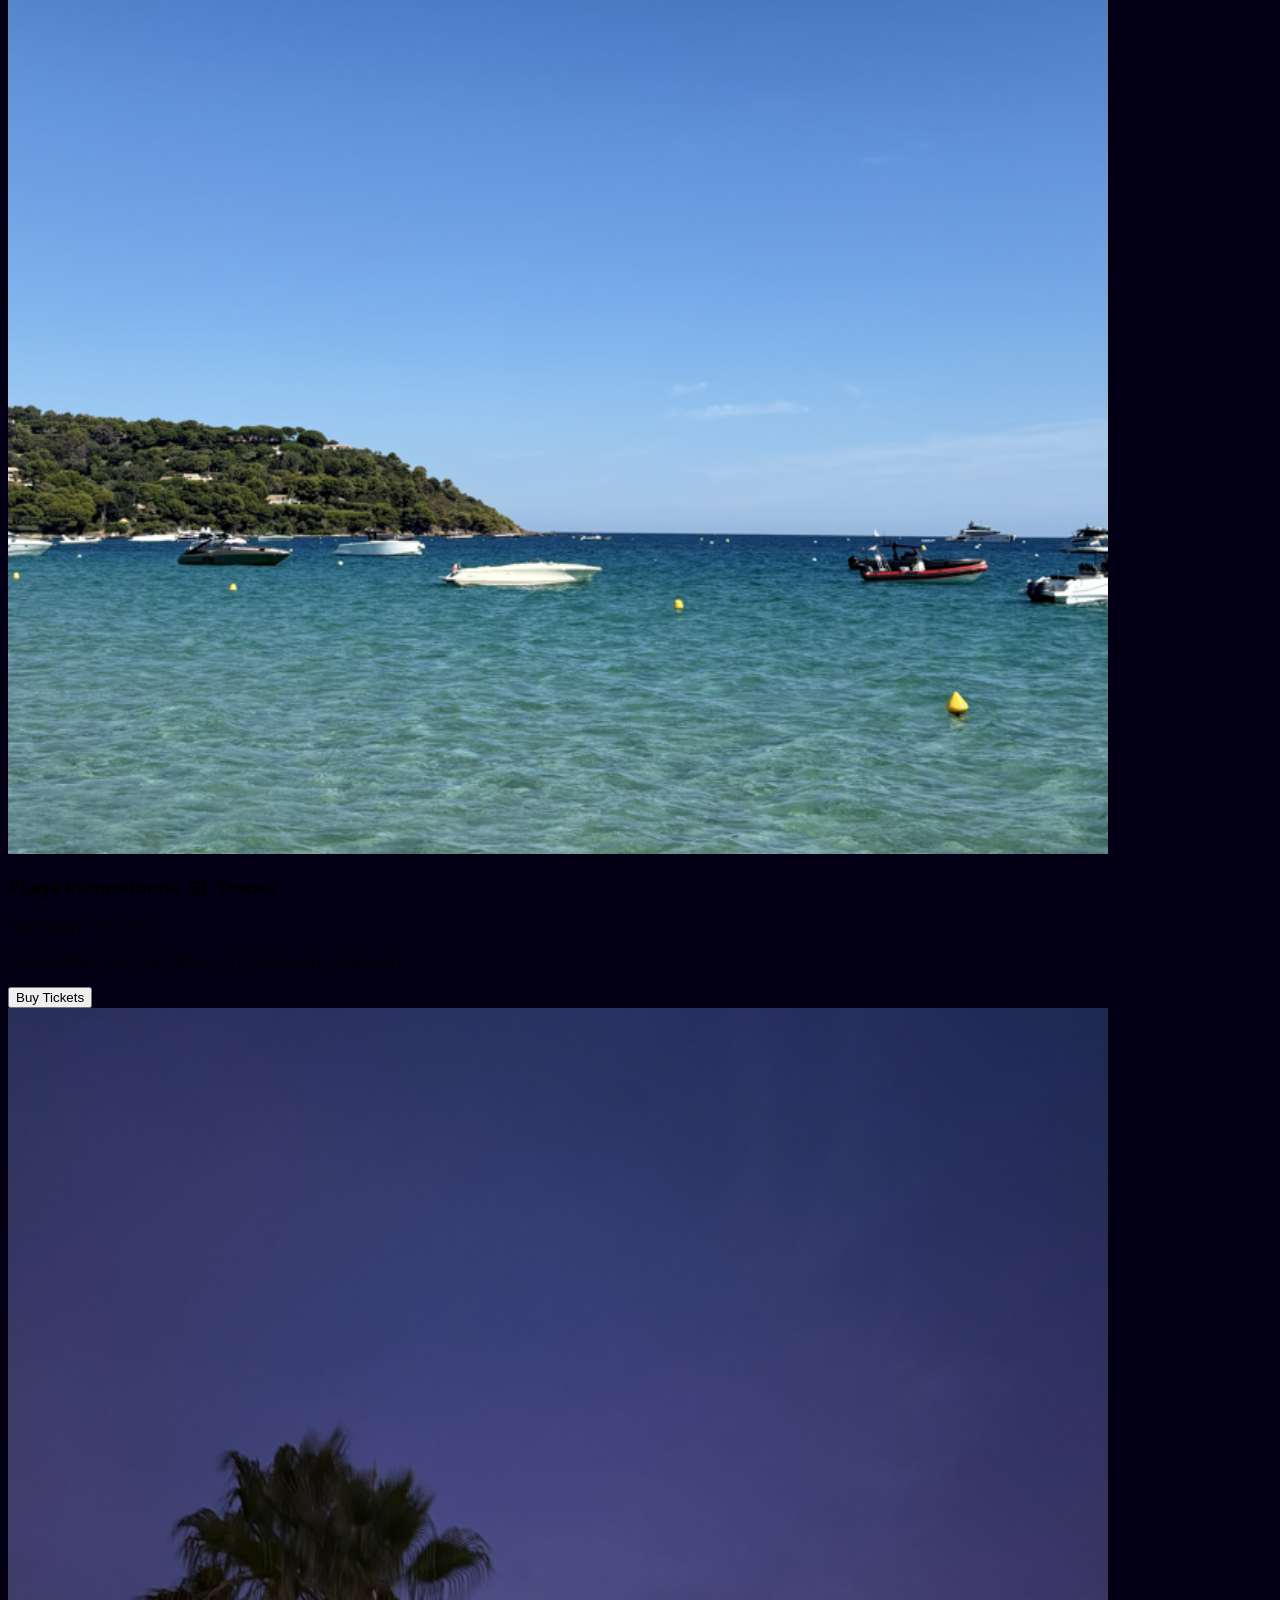
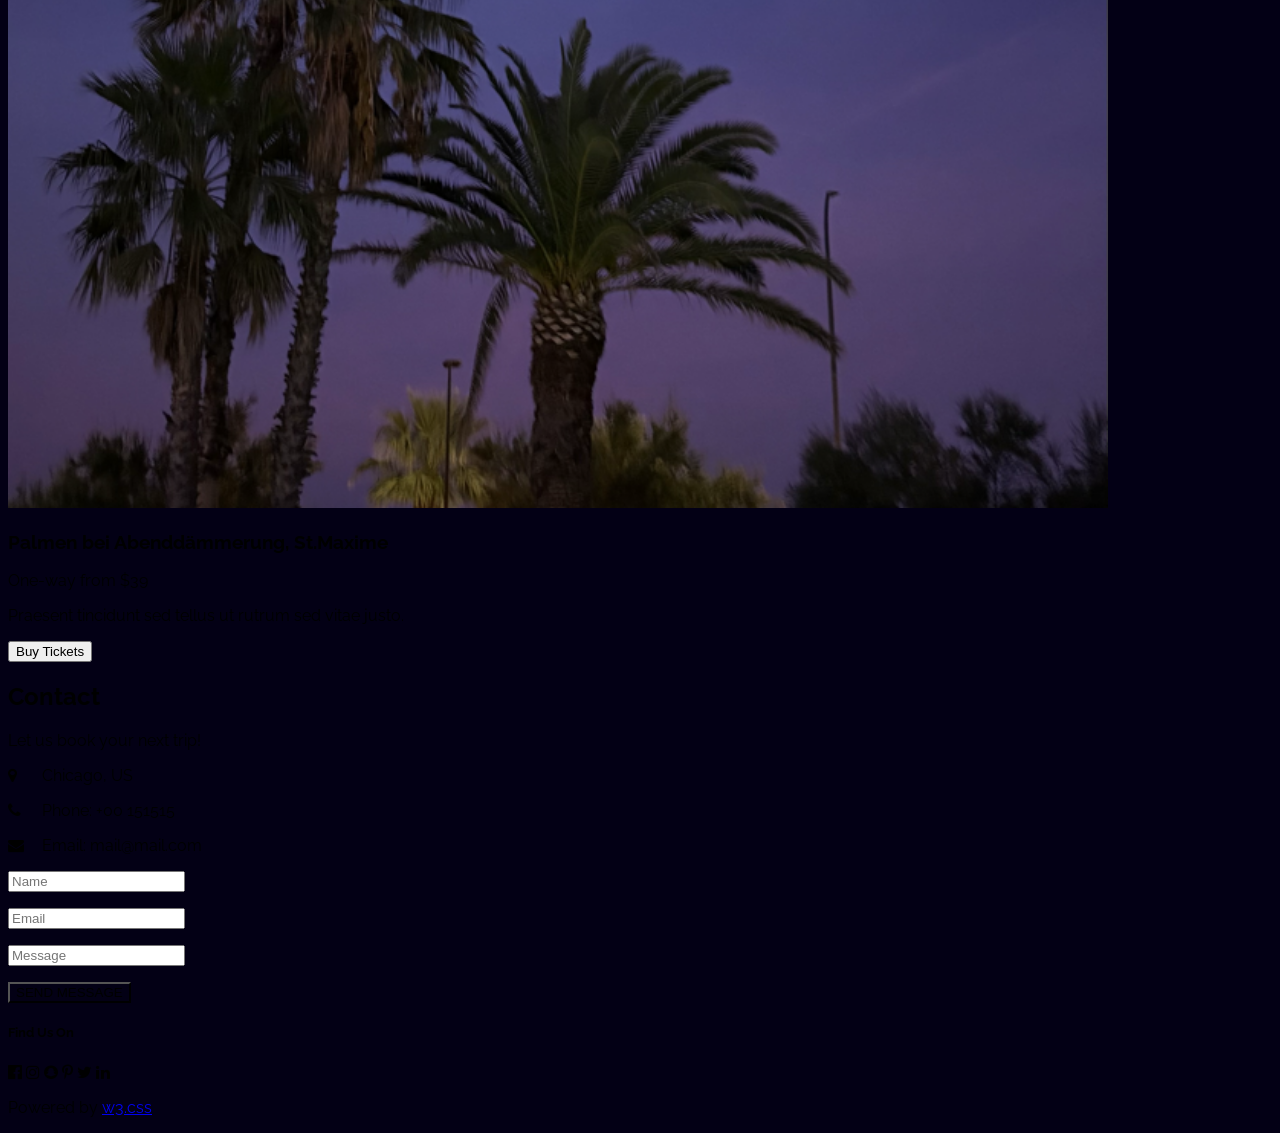
==== commit 7797c4db: "Cropped Pictures" ====
--- a/Teil_2/index.html
+++ b/Teil_2/index.html
@@ -175,7 +175,7 @@
     <main class="w3-content" style="max-width: 1100px">
       <!-- Good Offers -->
       <section class="w3-container w3-margin-top">
-        <h3>Unsere Angebote:</h3>
+        <h3>Verfügbare Angebote:</h3>
       </section>
 
       <div
@@ -239,12 +239,12 @@
         <article>
           <img
             src="./img/Strand.png"
-            alt="West Coast, Norway"
+            alt="Plage Pampelonne, St. Tropez"
             style="width: 100%"
           />
 
           <div class="w3-container w3-white">
-            <h3>West Coast, Norway</h3>
+            <h3>Plage Pampelonne, St. Tropez</h3>
             <p class="w3-opacity">Roundtrip from $79</p>
             <p>Praesent tincidunt sed tellus ut rutrum sed vitae justo.</p>
             <button class="w3-button w3-margin-bottom">Buy Tickets</button>
@@ -253,41 +253,19 @@
 
         <article>
           <img
-            src="/w3images/mountains2.jpg"
-            alt="Mountains, Austria"
+            src="./img/Palme.png"
+            alt="Palmen, St.Maxime"
             style="width: 100%"
           />
 
           <div class="w3-container w3-white">
-            <h3>Mountains, Austria</h3>
+            <h3>Palmen bei Abenddämmerung, St.Maxime</h3>
             <p class="w3-opacity">One-way from $39</p>
             <p>Praesent tincidunt sed tellus ut rutrum sed vitae justo.</p>
             <button class="w3-button w3-margin-bottom">Buy Tickets</button>
           </div>
         </article>
       </div>
-
-      <!-- Newsletter -->
-      <section class="w3-container">
-        <div
-          class="w3-panel w3-padding-16 w3-black w3-opacity w3-card w3-hover-opacity-off"
-        >
-          <h2>Get the best offers first!</h2>
-          <p>Join our newsletter.</p>
-
-          <label>Email</label>
-
-          <input
-            class="w3-input w3-border"
-            type="email"
-            placeholder="Your email address"
-          />
-
-          <button type="button" class="w3-button w3-red w3-margin-top">
-            Subscribe
-          </button>
-        </div>
-      </section>
 
       <!-- Contact -->
       <section class="w3-container">
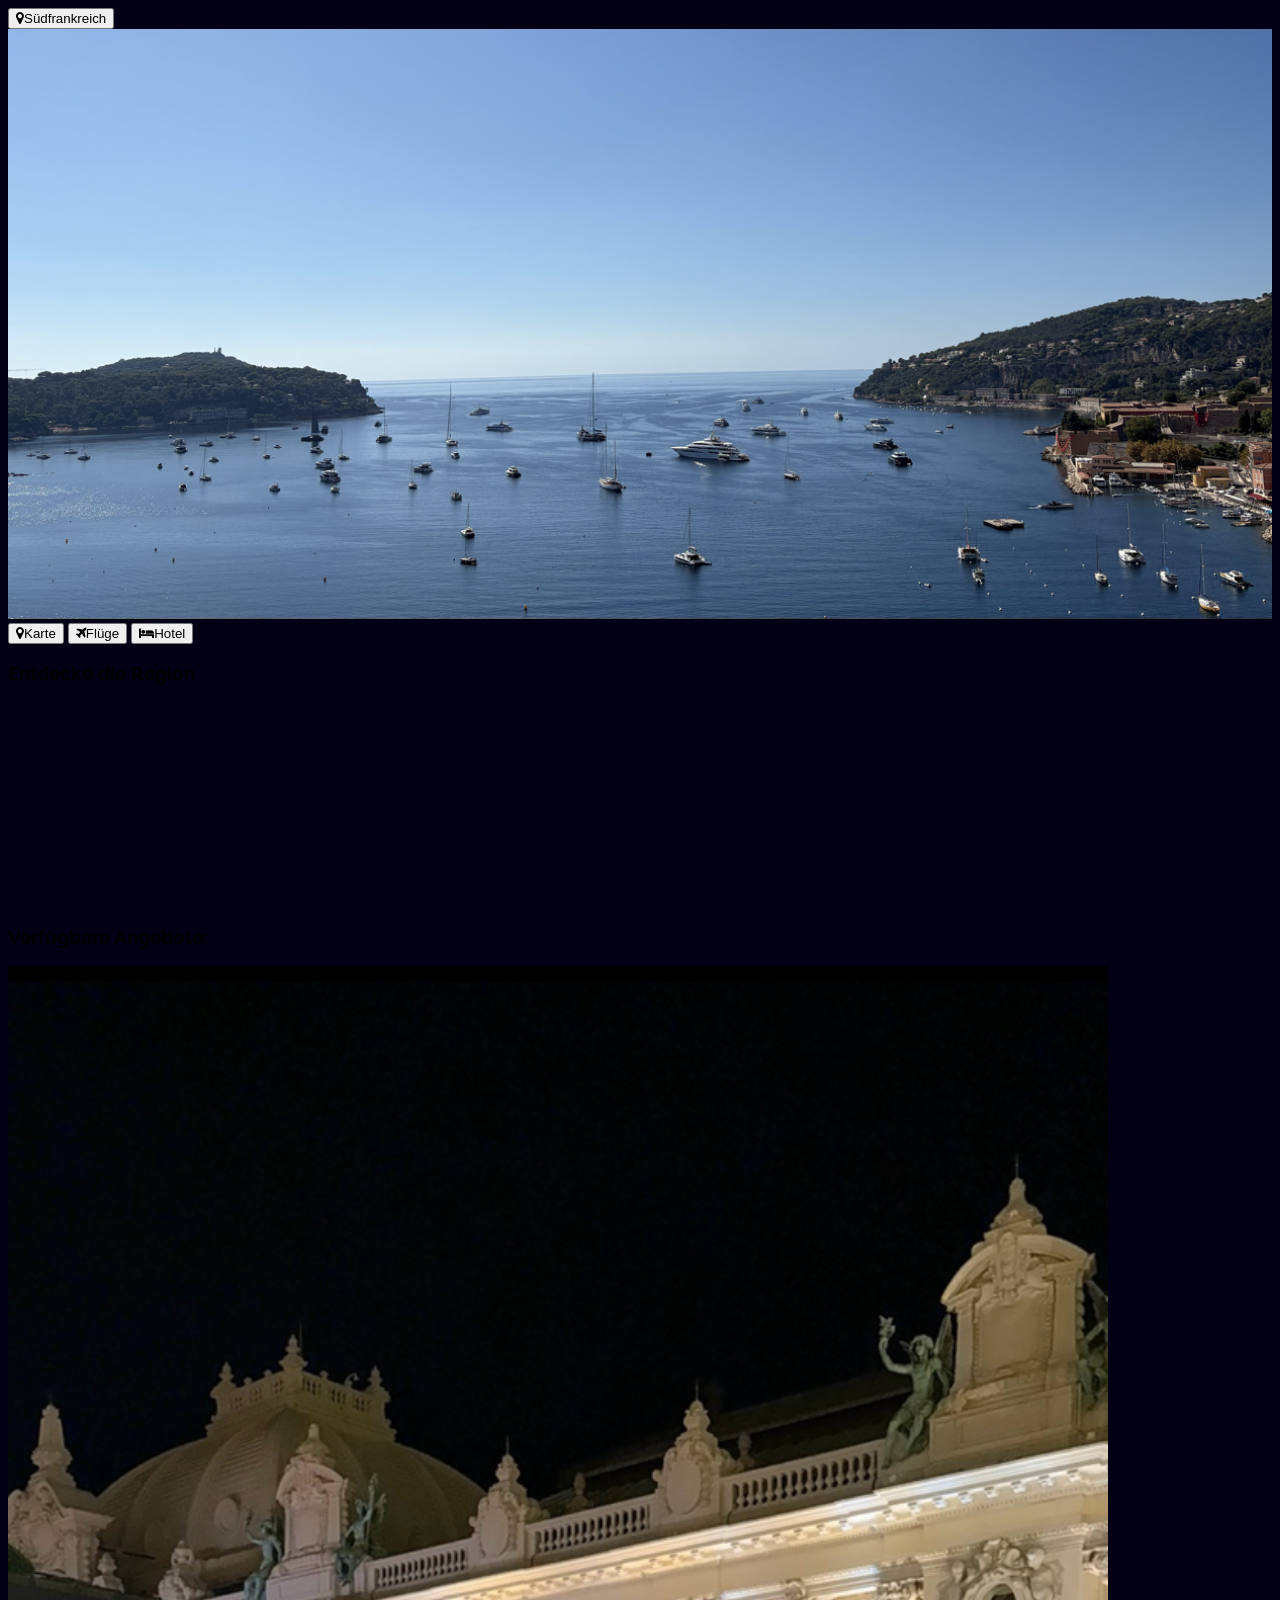
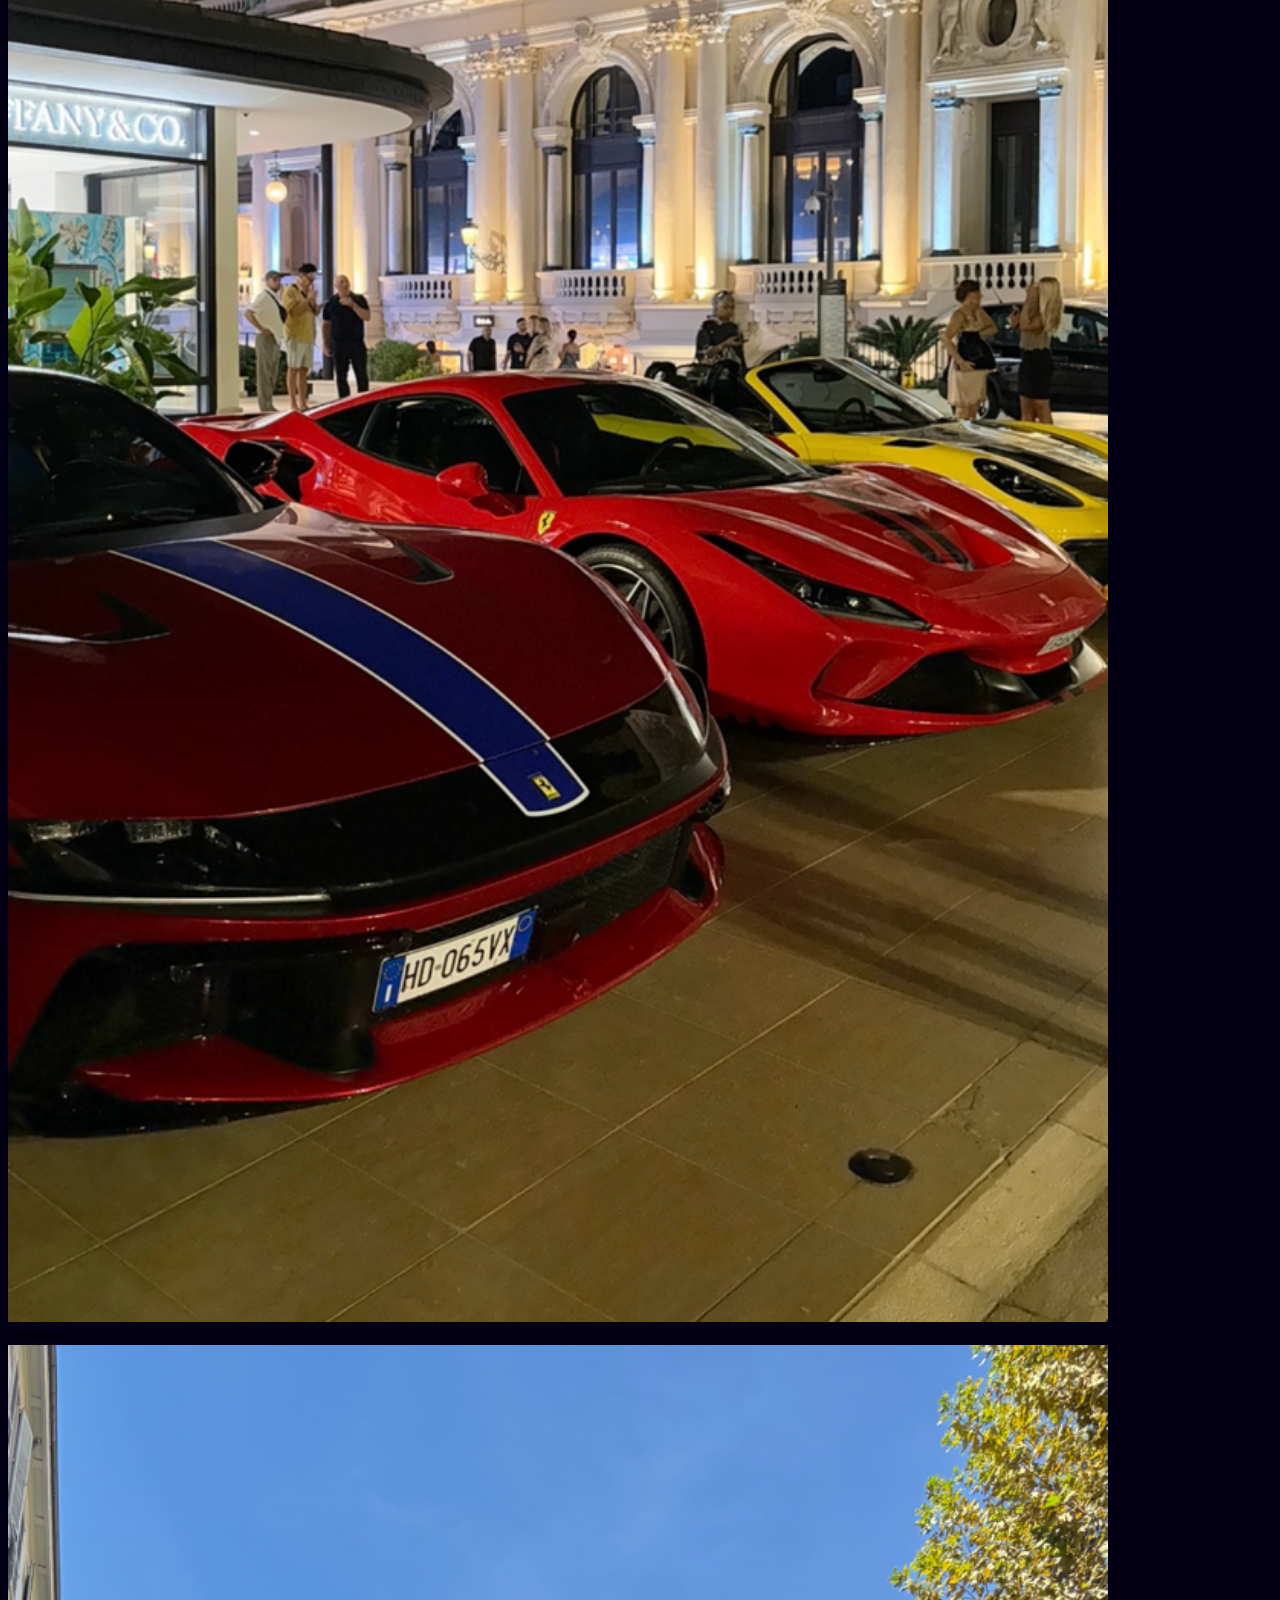
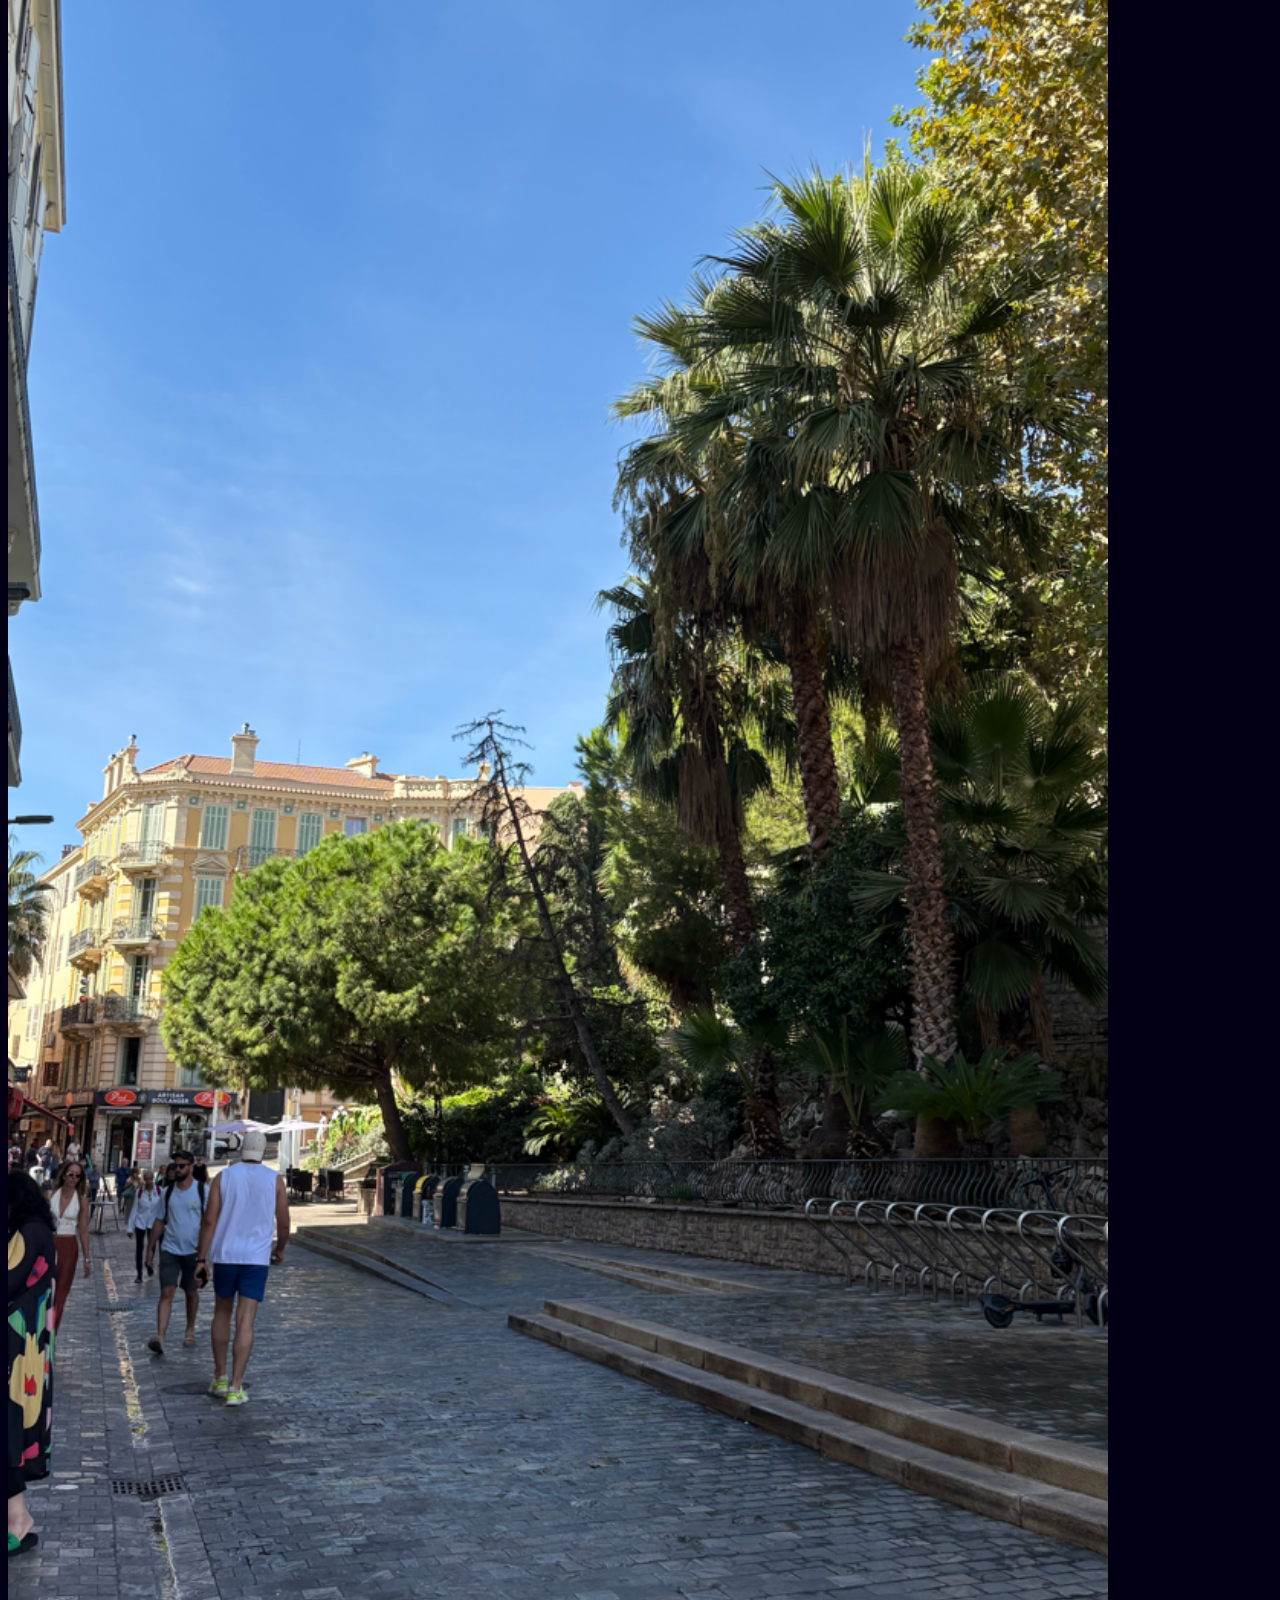
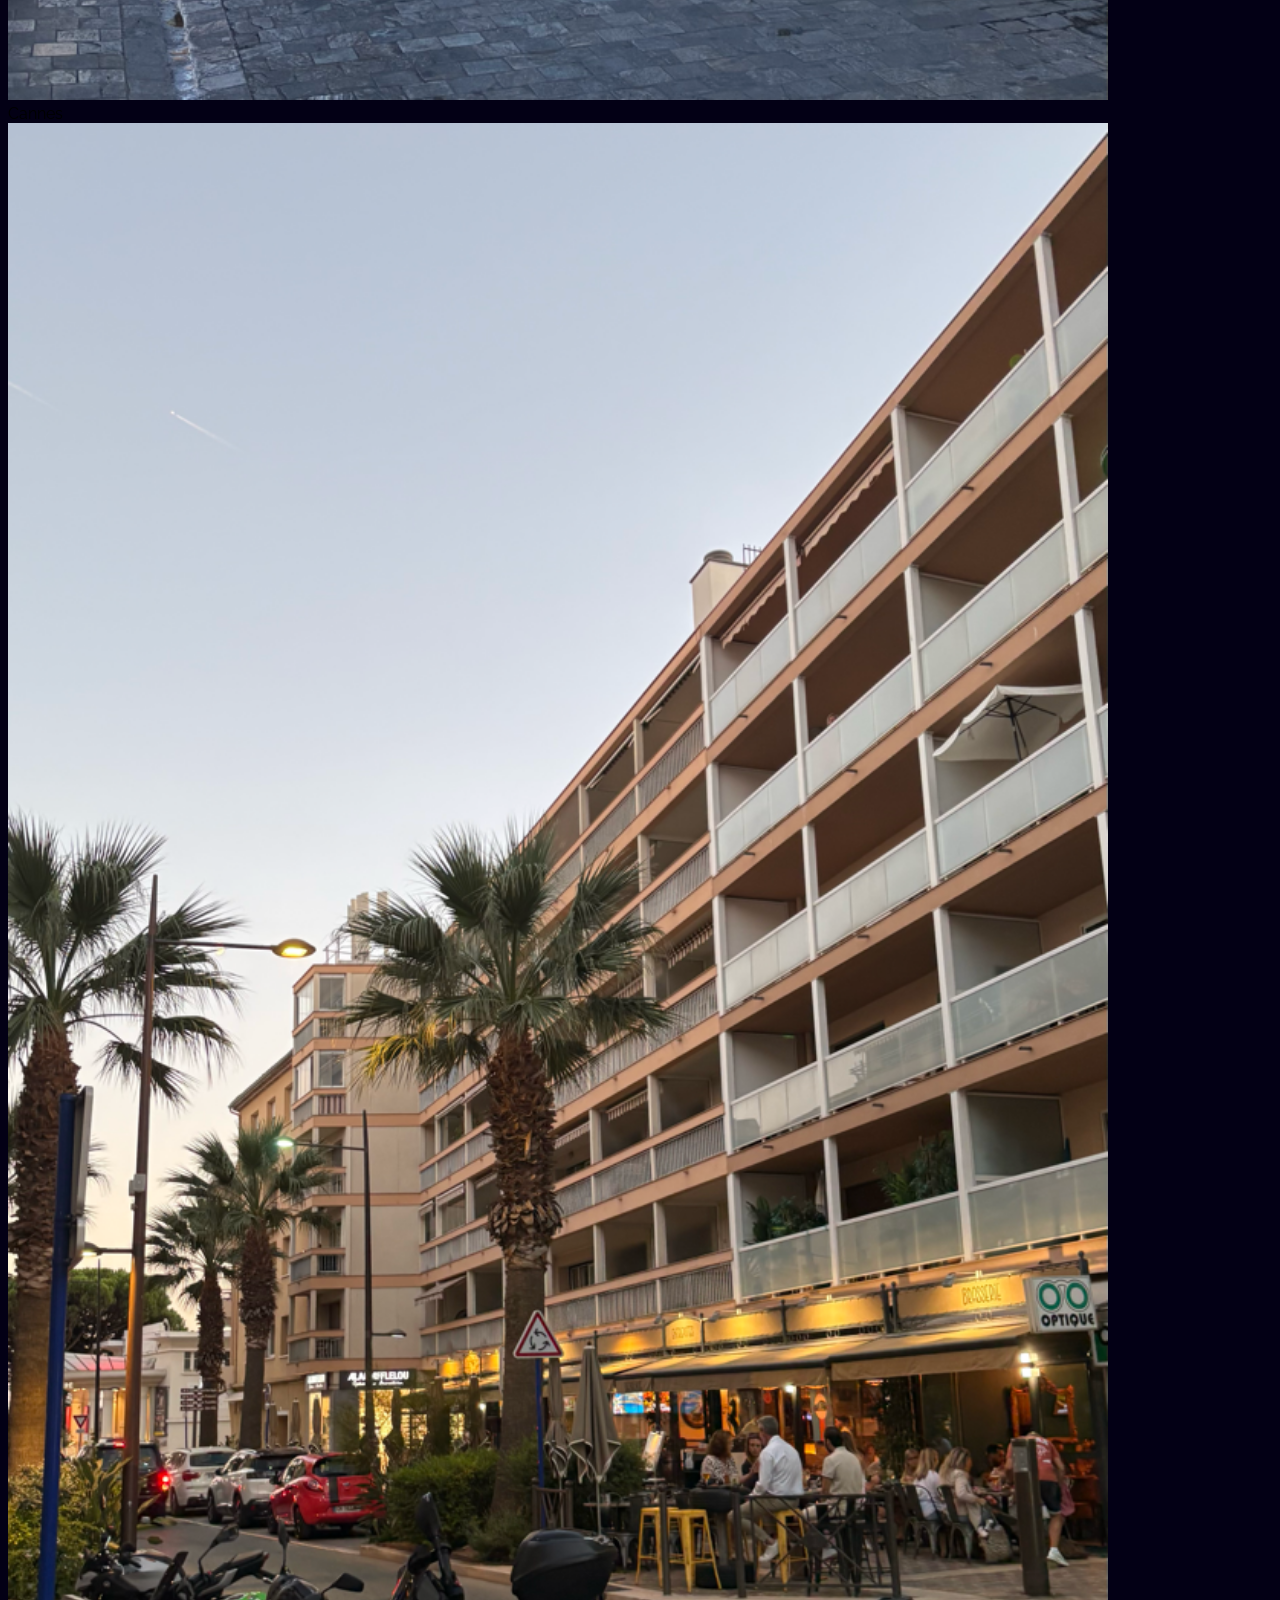
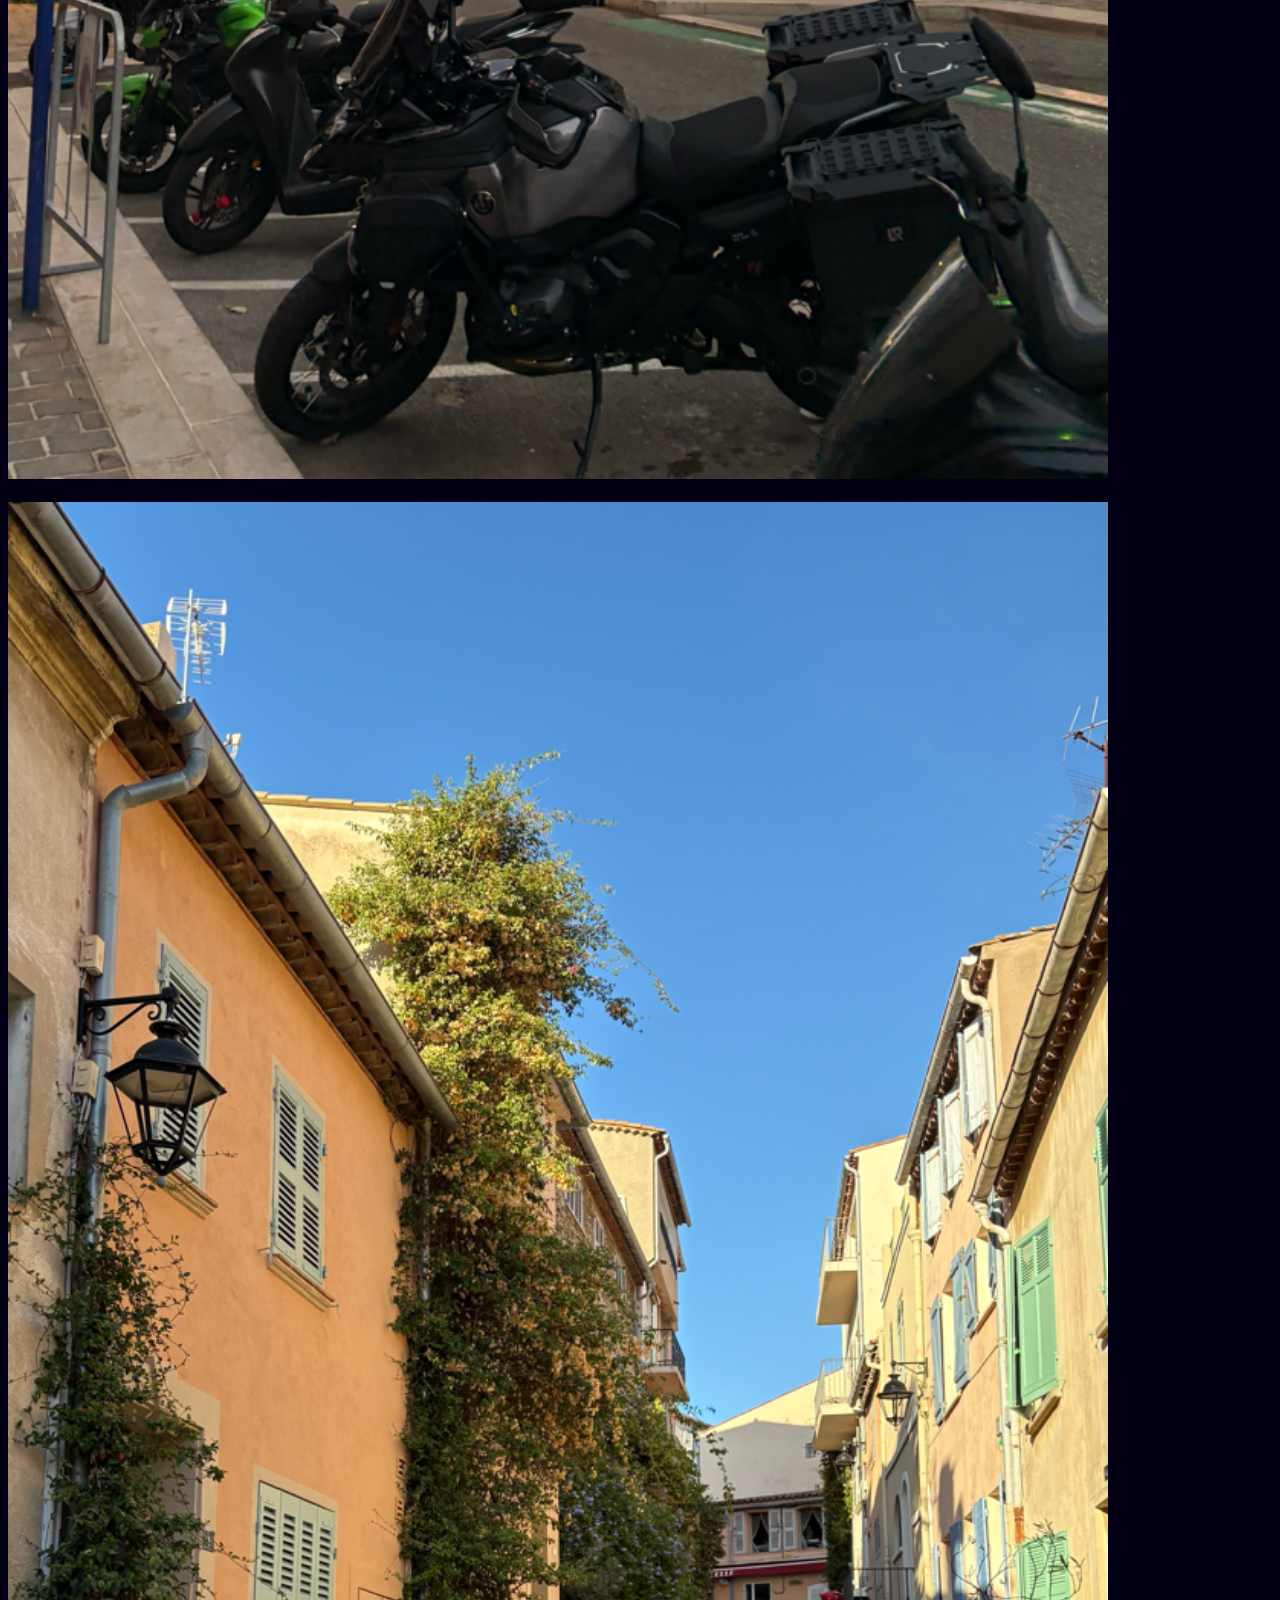
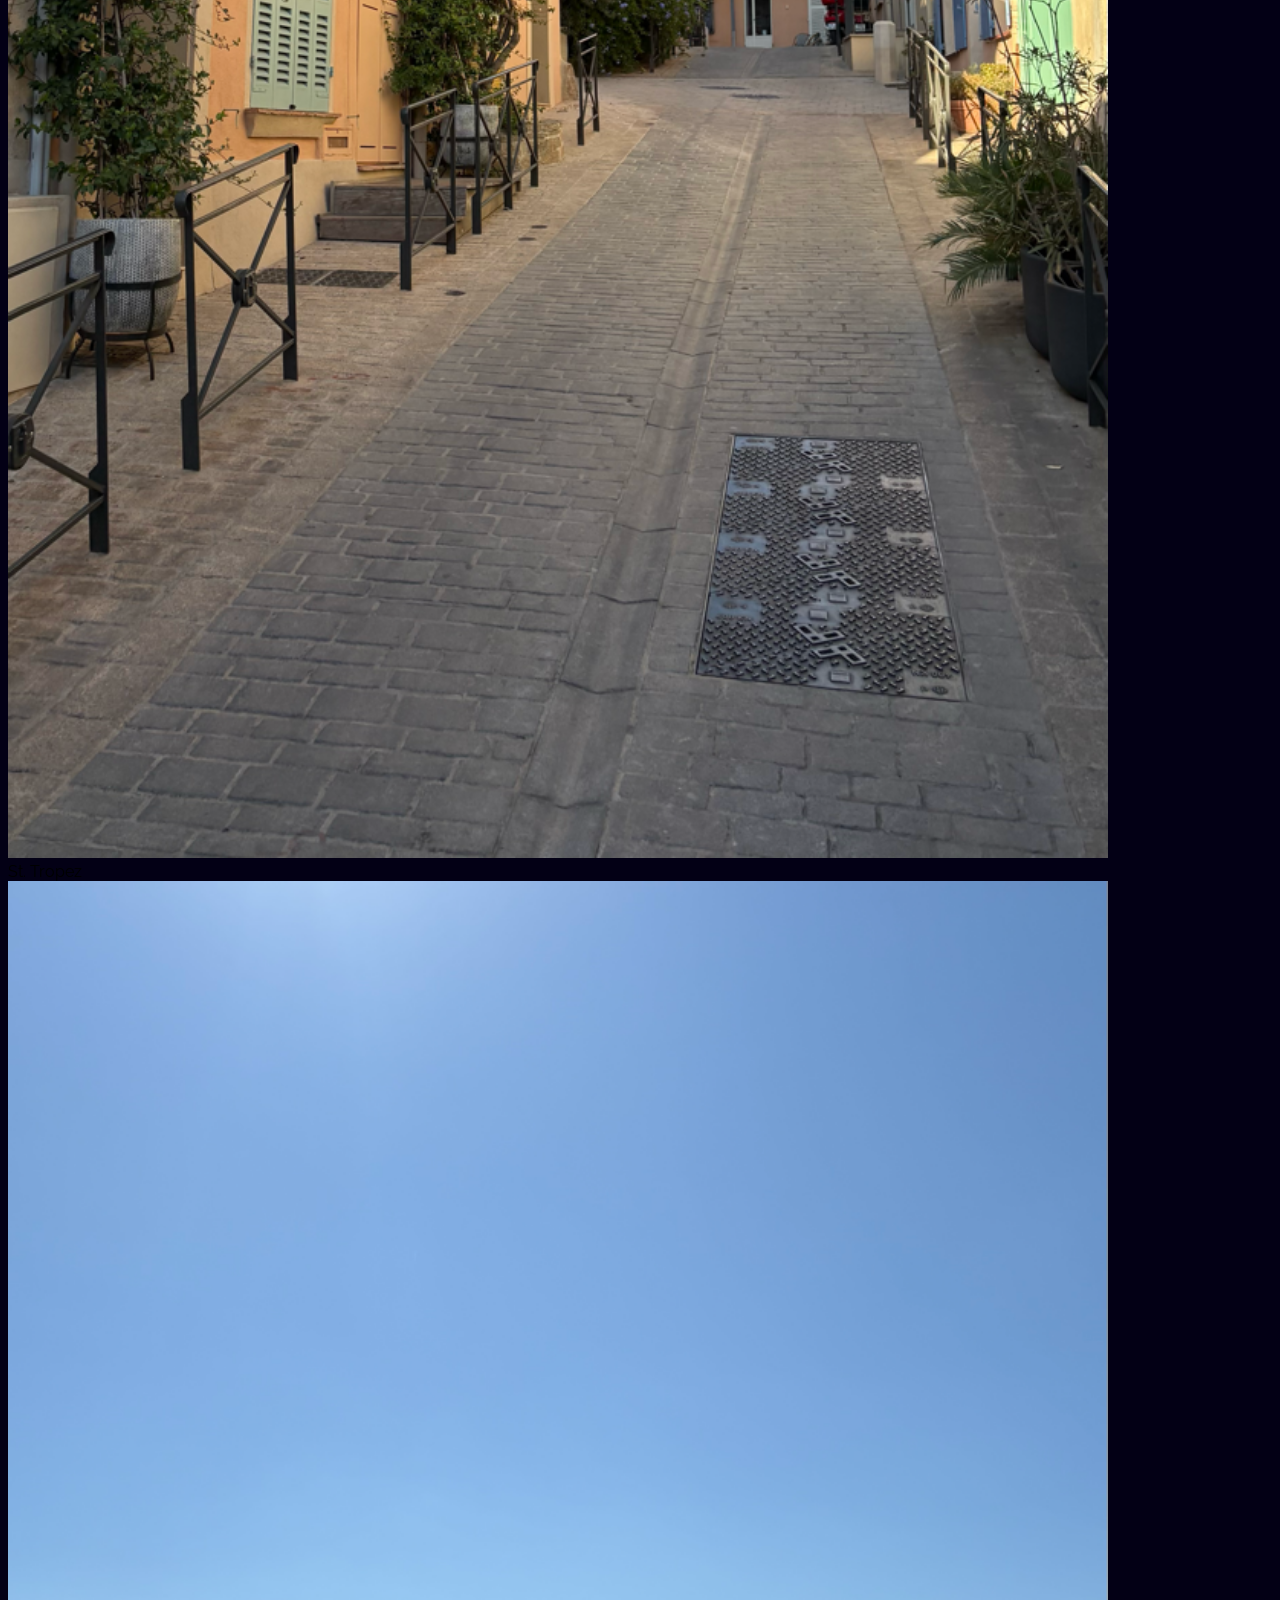
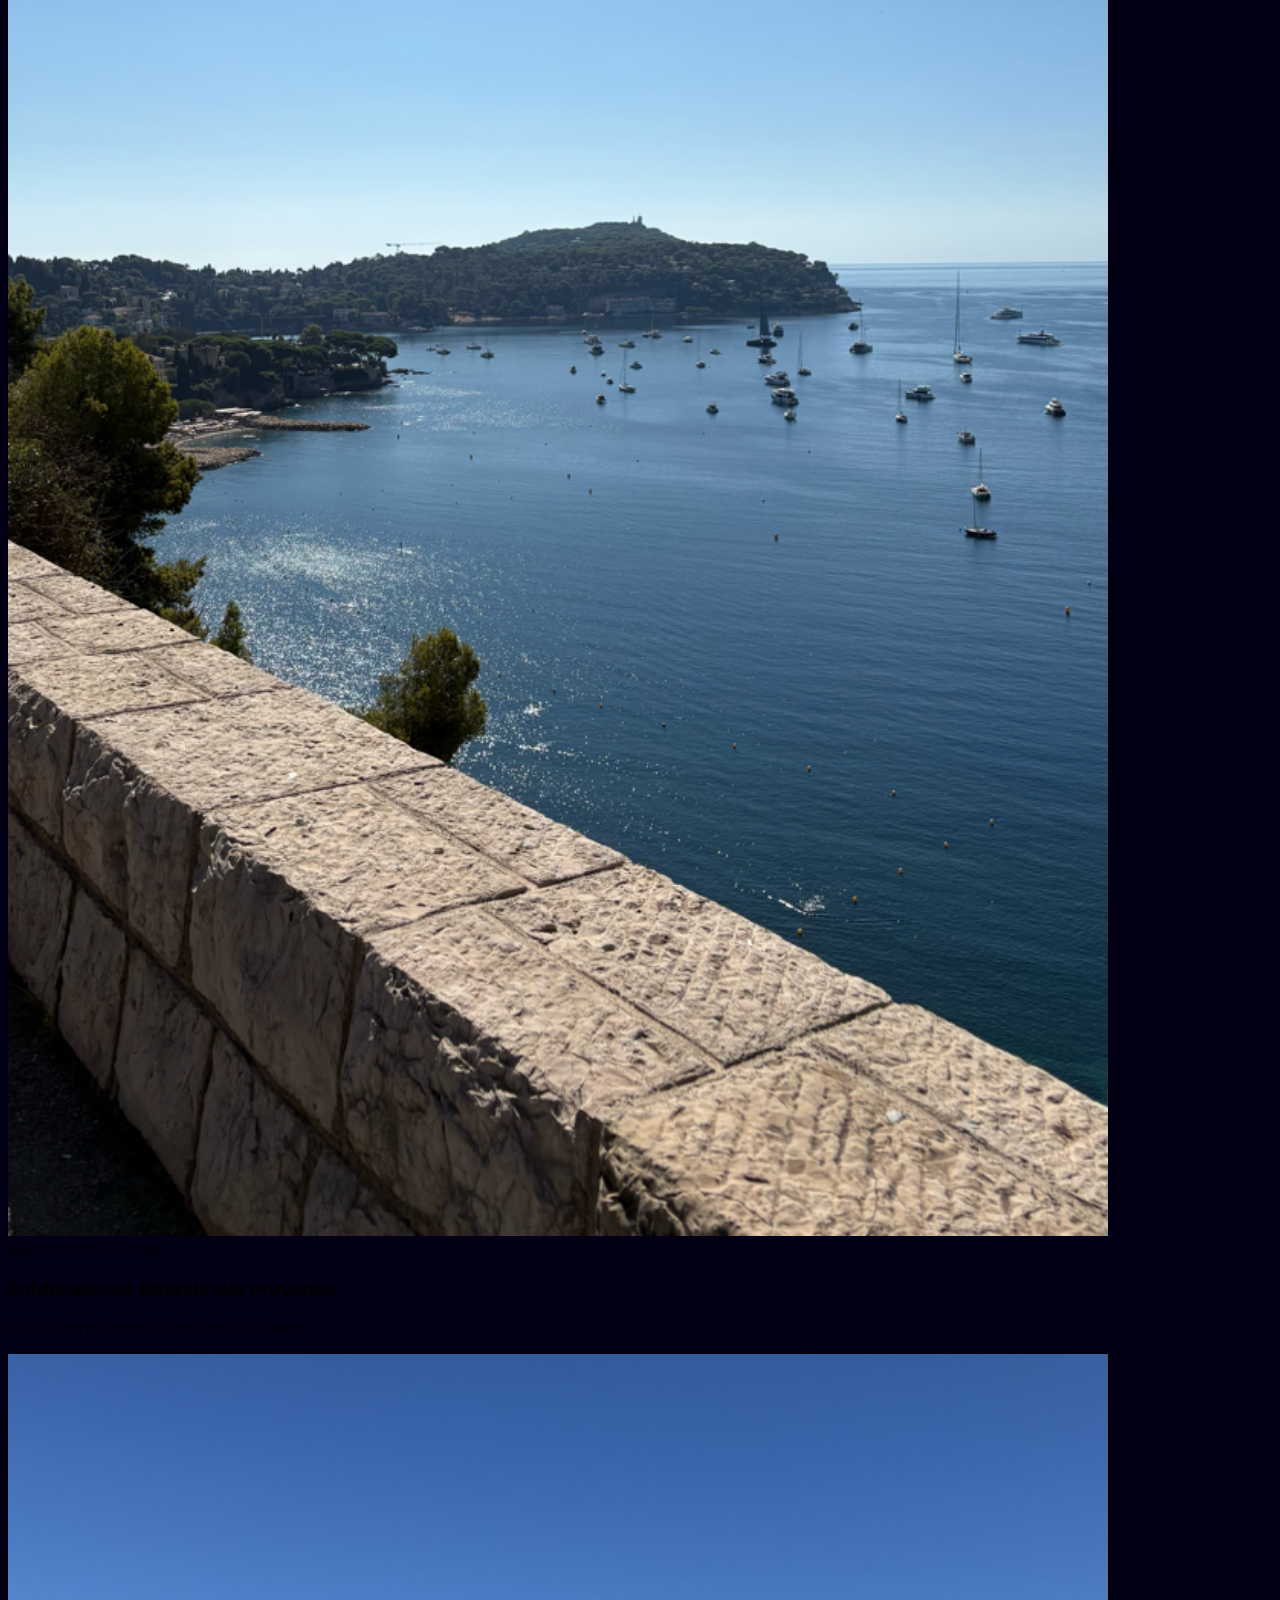
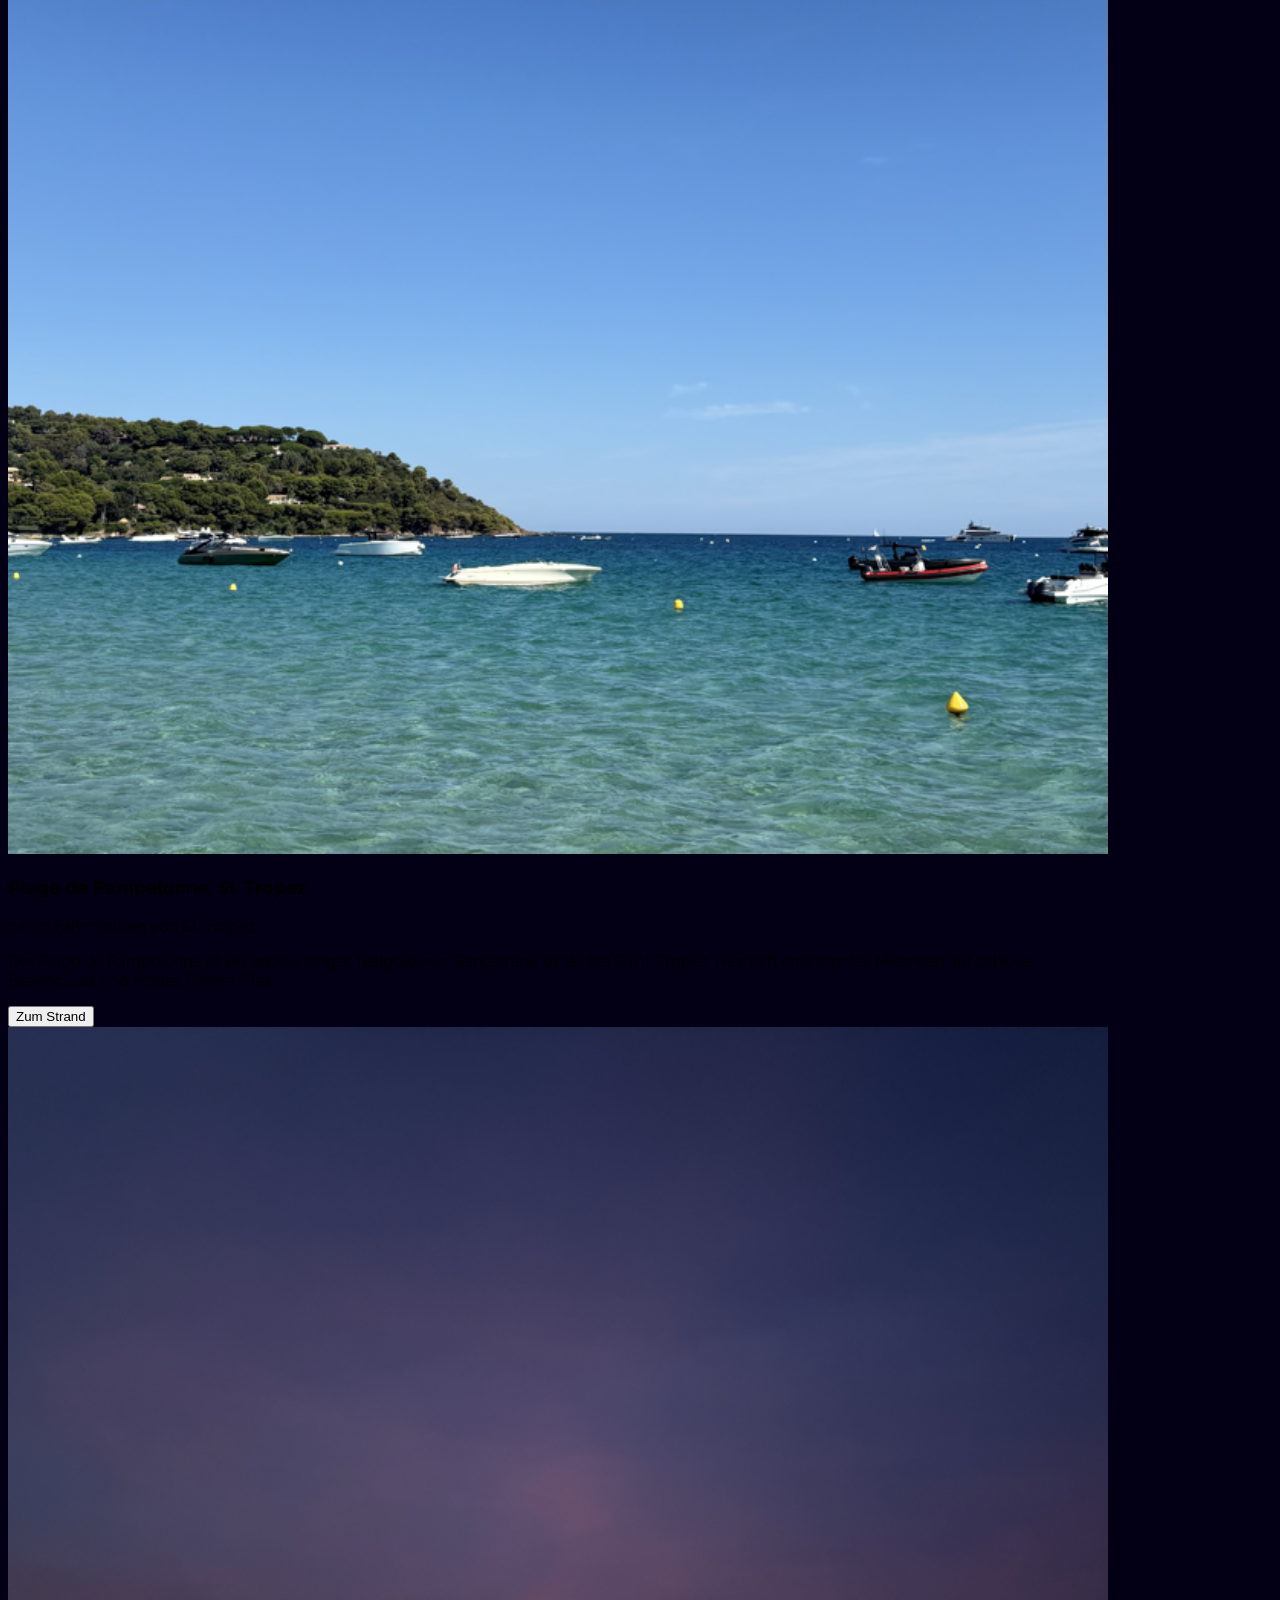
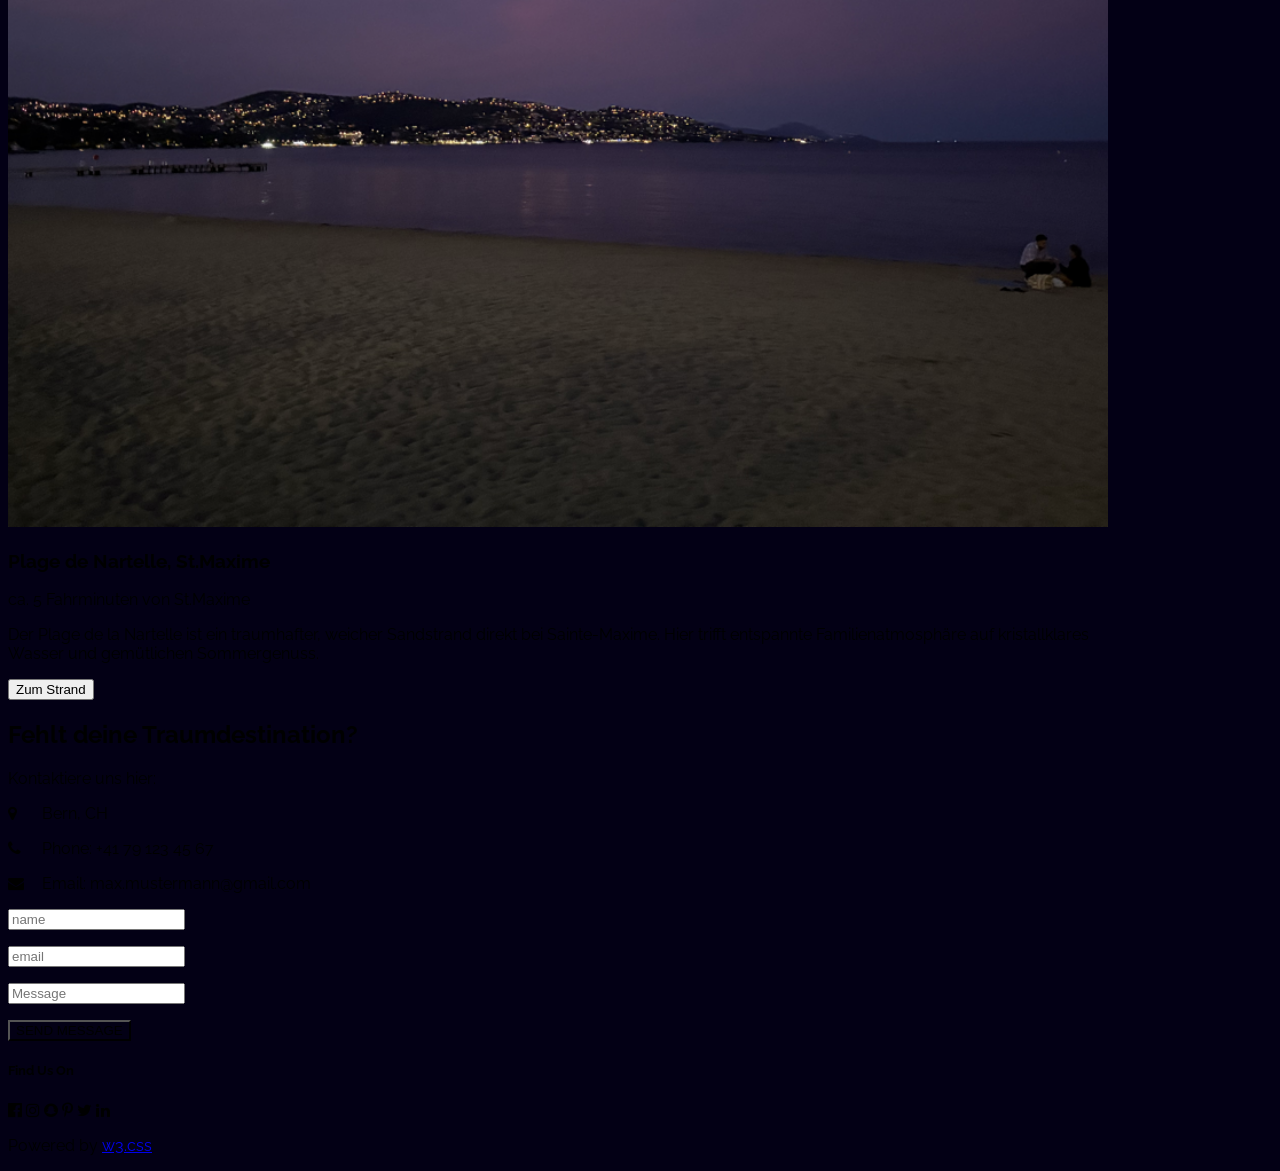
==== commit d75e4010: "Added Discord Webhook API made with AI" ====
--- a/Teil_2/index.html
+++ b/Teil_2/index.html
@@ -12,6 +12,7 @@
     rel="stylesheet"
     href="https://cdnjs.cloudflare.com/ajax/libs/font-awesome/4.7.0/css/font-awesome.min.css"
   />
+  <script src="script.js"></script>
 
   <style>
     body,
@@ -28,16 +29,20 @@
   <body class="w3-black">
     <!-- Navigation Bar -->
     <div class="w3-flex w3-black w3-xlarge">
-      <a class="w3-button w3-hover-white">
-        <button id="myBtn" class="w3-button w3-theme w3-hover-white">
-          <i class="fa fa-map-marker w3-margin-right"></i>Südfrankreich
-        </button>
-      </a>
-      <div id="myModal" class="modal">
+      <button
+        id="myBtn"
+        type="button"
+        class="w3-button w3-theme w3-hover-white"
+        aria-label="Südfrankreich öffnen"
+      >
+        <i class="fa fa-map-marker w3-margin-right"></i>Südfrankreich
+      </button>
+
+      <div id="myModal" class="modal" aria-hidden="true" role="dialog">
         <!-- Modal content -->
         <div class="modal-content">
           <div class="modal-header">
-            <span class="close">&times;</span>
+            <span class="close" aria-label="Schließen">&times;</span>
             <h2>Modal Header</h2>
           </div>
           <div class="modal-body">
@@ -51,31 +56,35 @@
       </div>
     </div>
     <script>
-      // Get the modal
-      var modal = document.getElementById("myModal");
-
-      // Get the button that opens the modal
-      var btn = document.getElementById("myBtn");
-
-      // Get the <span> element that closes the modal
-      var span = document.getElementsByClassName("close")[0];
-
-      // When the user clicks the button, open the modal
-      btn.onclick = function () {
+      const modal = document.getElementById("myModal");
+      const btn = document.getElementById("myBtn");
+      const closeButton = document.querySelector(".close");
+
+      function openModal() {
+        if (!modal) return;
         modal.style.display = "block";
-      };
-
-      // When the user clicks on <span> (x), close the modal
-      span.onclick = function () {
+        modal.setAttribute("aria-hidden", "false");
+      }
+
+      function closeModal() {
+        if (!modal) return;
         modal.style.display = "none";
-      };
-
-      // When the user clicks anywhere outside of the modal, close it
-      window.onclick = function (event) {
-        if (event.target == modal) {
-          modal.style.display = "none";
+        modal.setAttribute("aria-hidden", "true");
+      }
+
+      if (btn) {
+        btn.addEventListener("click", openModal);
+      }
+
+      if (closeButton) {
+        closeButton.addEventListener("click", closeModal);
+      }
+
+      window.addEventListener("click", (event) => {
+        if (event.target === modal) {
+          closeModal();
         }
-      };
+      });
     </script>
 
     <!-- Header -->
@@ -225,7 +234,7 @@
 
       <!-- Explore Nature -->
       <section class="w3-container">
-        <h3>Entdecken sie die einzigartige Natur der Provence</h3>
+        <h3>Entdecken sie Strände der Provence</h3>
         <p>Travel with us and see nature at its finest.</p>
       </section>
 
@@ -239,61 +248,91 @@
         <article>
           <img
             src="./img/Strand.png"
-            alt="Plage Pampelonne, St. Tropez"
+            alt="Plage de Pampelonne, St. Tropez"
             style="width: 100%"
           />
 
           <div class="w3-container w3-white">
-            <h3>Plage Pampelonne, St. Tropez</h3>
-            <p class="w3-opacity">Roundtrip from $79</p>
-            <p>Praesent tincidunt sed tellus ut rutrum sed vitae justo.</p>
-            <button class="w3-button w3-margin-bottom">Buy Tickets</button>
+            <h3>Plage de Pampelonne, St. Tropez</h3>
+            <p class="w3-opacity">ca. 10 Fahrminuten von St. Tropez.</p>
+            <p>
+              Der Plage de Pampelonne ist ein endlos langer, hellgoldener
+              Sandstrand direkt bei Saint-Tropez. Hier trifft entspanntes
+              Meerweh auf schicke Beachclubs und echtes Riviera-Flair.
+            </p>
+            <button
+              onclick="
+                window.open(
+                  'https://maps.google.com/?q=Plage+de+Pampelonne',
+                  '_blank',
+                )
+              "
+              class="w3-button w3-margin-bottom"
+            >
+              Zum Strand
+            </button>
           </div>
         </article>
 
         <article>
           <img
-            src="./img/Palme.png"
-            alt="Palmen, St.Maxime"
+            src="./img/Strandnacht.png"
+            alt="Plage de Nartelle, St.Maxime"
             style="width: 100%"
           />
 
           <div class="w3-container w3-white">
-            <h3>Palmen bei Abenddämmerung, St.Maxime</h3>
-            <p class="w3-opacity">One-way from $39</p>
-            <p>Praesent tincidunt sed tellus ut rutrum sed vitae justo.</p>
-            <button class="w3-button w3-margin-bottom">Buy Tickets</button>
+            <h3>Plage de Nartelle, St.Maxime</h3>
+            <p class="w3-opacity">ca. 5 Fahrminuten von St.Maxime</p>
+            <p>
+              Der Plage de la Nartelle ist ein traumhafter, weicher Sandstrand
+              direkt bei Sainte-Maxime. Hier trifft entspannte
+              Familienatmosphäre auf kristallklares Wasser und gemütlichen
+              Sommergenuss.
+            </p>
+            <button
+              onclick="
+                window.open(
+                  'https://maps.google.com/?q=Plage+de+la+Nartelle',
+                  '_blank',
+                )
+              "
+              class="w3-button w3-margin-bottom"
+            >
+              Zum Strand
+            </button>
           </div>
         </article>
       </div>
 
       <!-- Contact -->
       <section class="w3-container">
-        <h2>Contact</h2>
-        <p>Let us book your next trip!</p>
+        <h2>Fehlt deine Traumdestination?</h2>
+        <p>Kontaktiere uns hier:</p>
 
         <p>
           <i class="fa fa-map-marker" style="width: 30px"></i>
-          Chicago, US
+          Bern, CH
         </p>
 
         <p>
           <i class="fa fa-phone" style="width: 30px"></i>
-          Phone: +00 151515
+          Phone: +41 79 123 45 67
         </p>
 
         <p>
           <i class="fa fa-envelope" style="width: 30px"></i>
-          Email: mail@mail.com
+          Email: max.mustermann@gmail.com
         </p>
 
-        <form action="/action_page.php" target="_blank">
+        <form id="contactForm" action="#" method="post">
           <p>
             <input
               class="w3-input w3-padding-16 w3-border"
               type="text"
-              placeholder="Name"
+              placeholder="name"
               required
+              id="nameInput"
               name="Name"
             />
           </p>
@@ -302,8 +341,9 @@
             <input
               class="w3-input w3-padding-16 w3-border"
               type="email"
-              placeholder="Email"
+              placeholder="email"
               required
+              id="emailInput"
               name="Email"
             />
           </p>
@@ -314,6 +354,7 @@
               type="text"
               placeholder="Message"
               required
+              id="messageInput"
               name="Message"
             />
           </p>
@@ -355,17 +396,25 @@
       const tabs = document.querySelectorAll(".myLink");
       const tabButtons = document.querySelectorAll(".tablink");
 
+      tabButtons.forEach((button) => {
+        button.setAttribute("aria-selected", "false");
+      });
+
+      if (tabButtons.length > 0) {
+        tabButtons[0].classList.add("w3-white");
+        tabButtons[0].setAttribute("aria-selected", "true");
+      }
+
       function openLink(event, linkName) {
         tabs.forEach((tab) => {
-          tab.hidden = true;
+          tab.hidden = tab.id !== linkName;
         });
 
         tabButtons.forEach((button) => {
-          button.classList.remove("w3-white");
+          const isActive = button === event.currentTarget;
+          button.classList.toggle("w3-white", isActive);
+          button.setAttribute("aria-selected", String(isActive));
         });
-
-        document.getElementById(linkName).hidden = false;
-        event.currentTarget.classList.add("w3-white");
       }
     </script>
   </body>
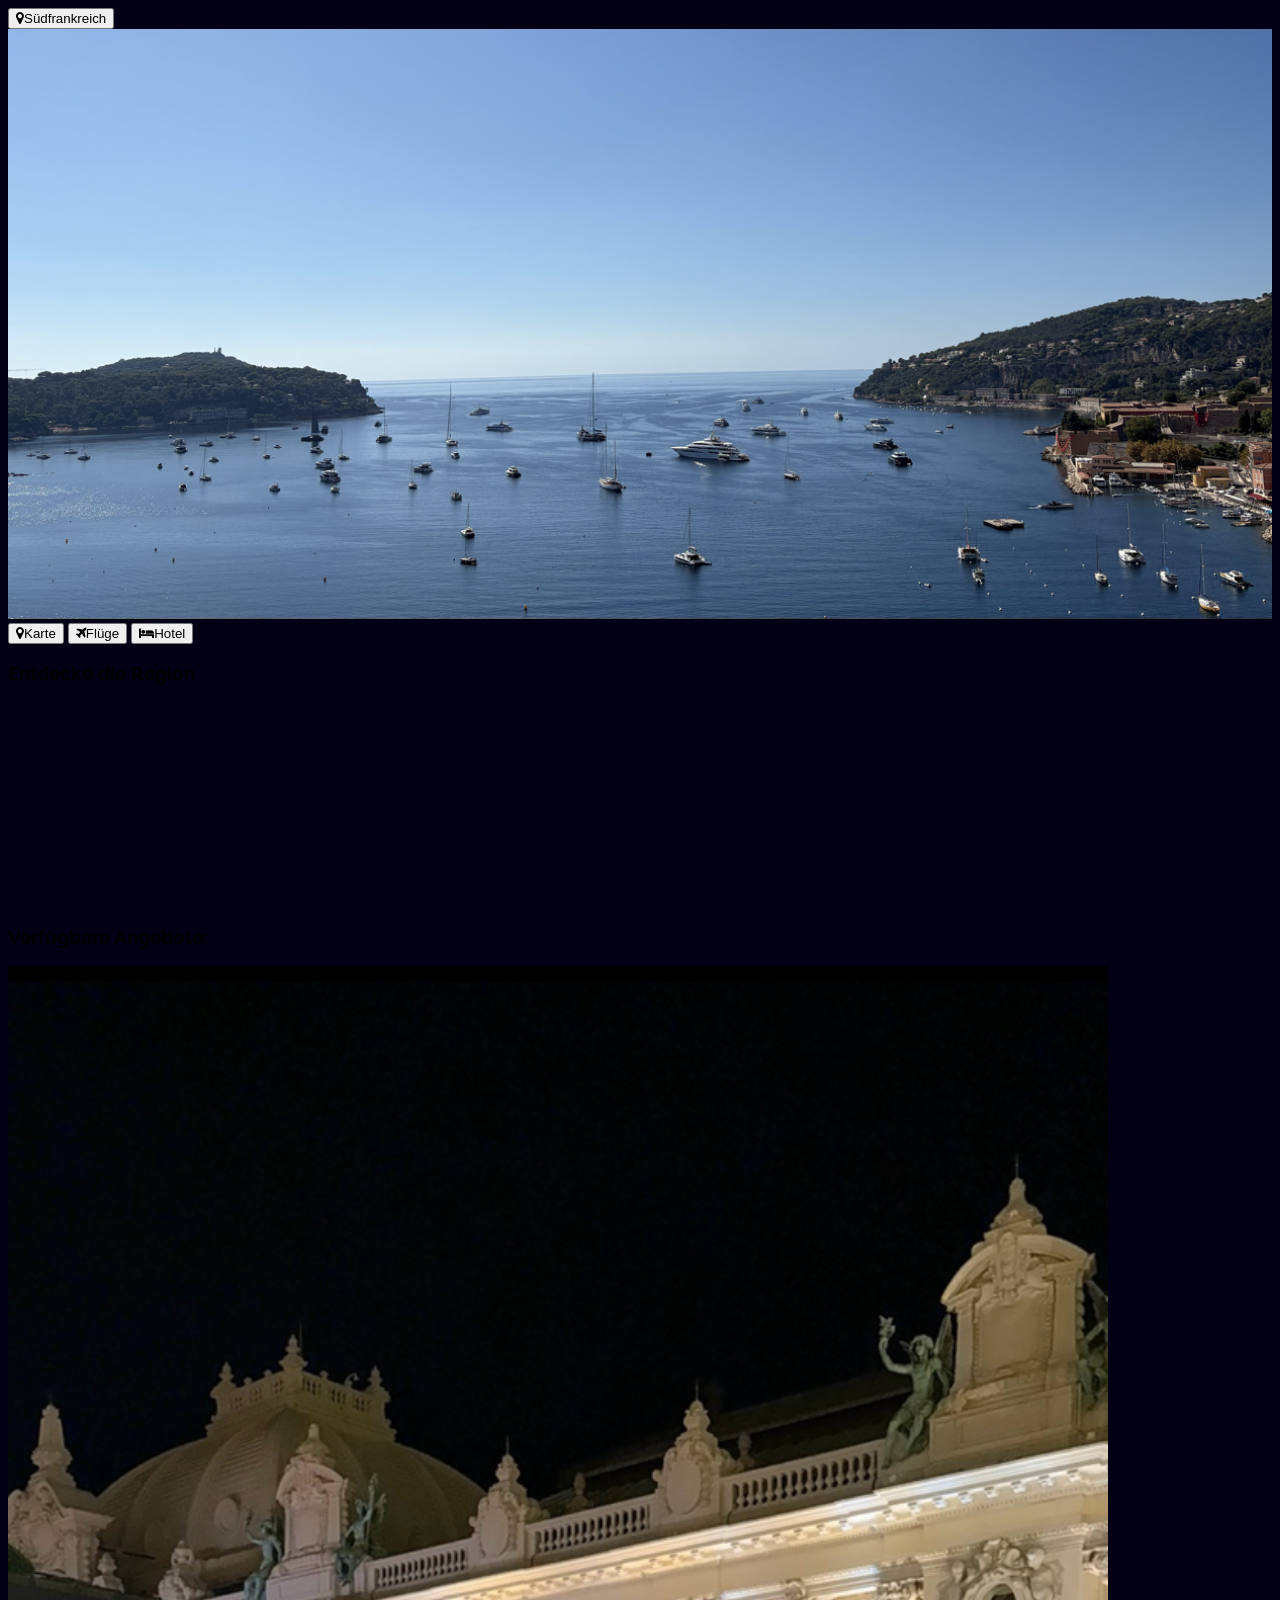
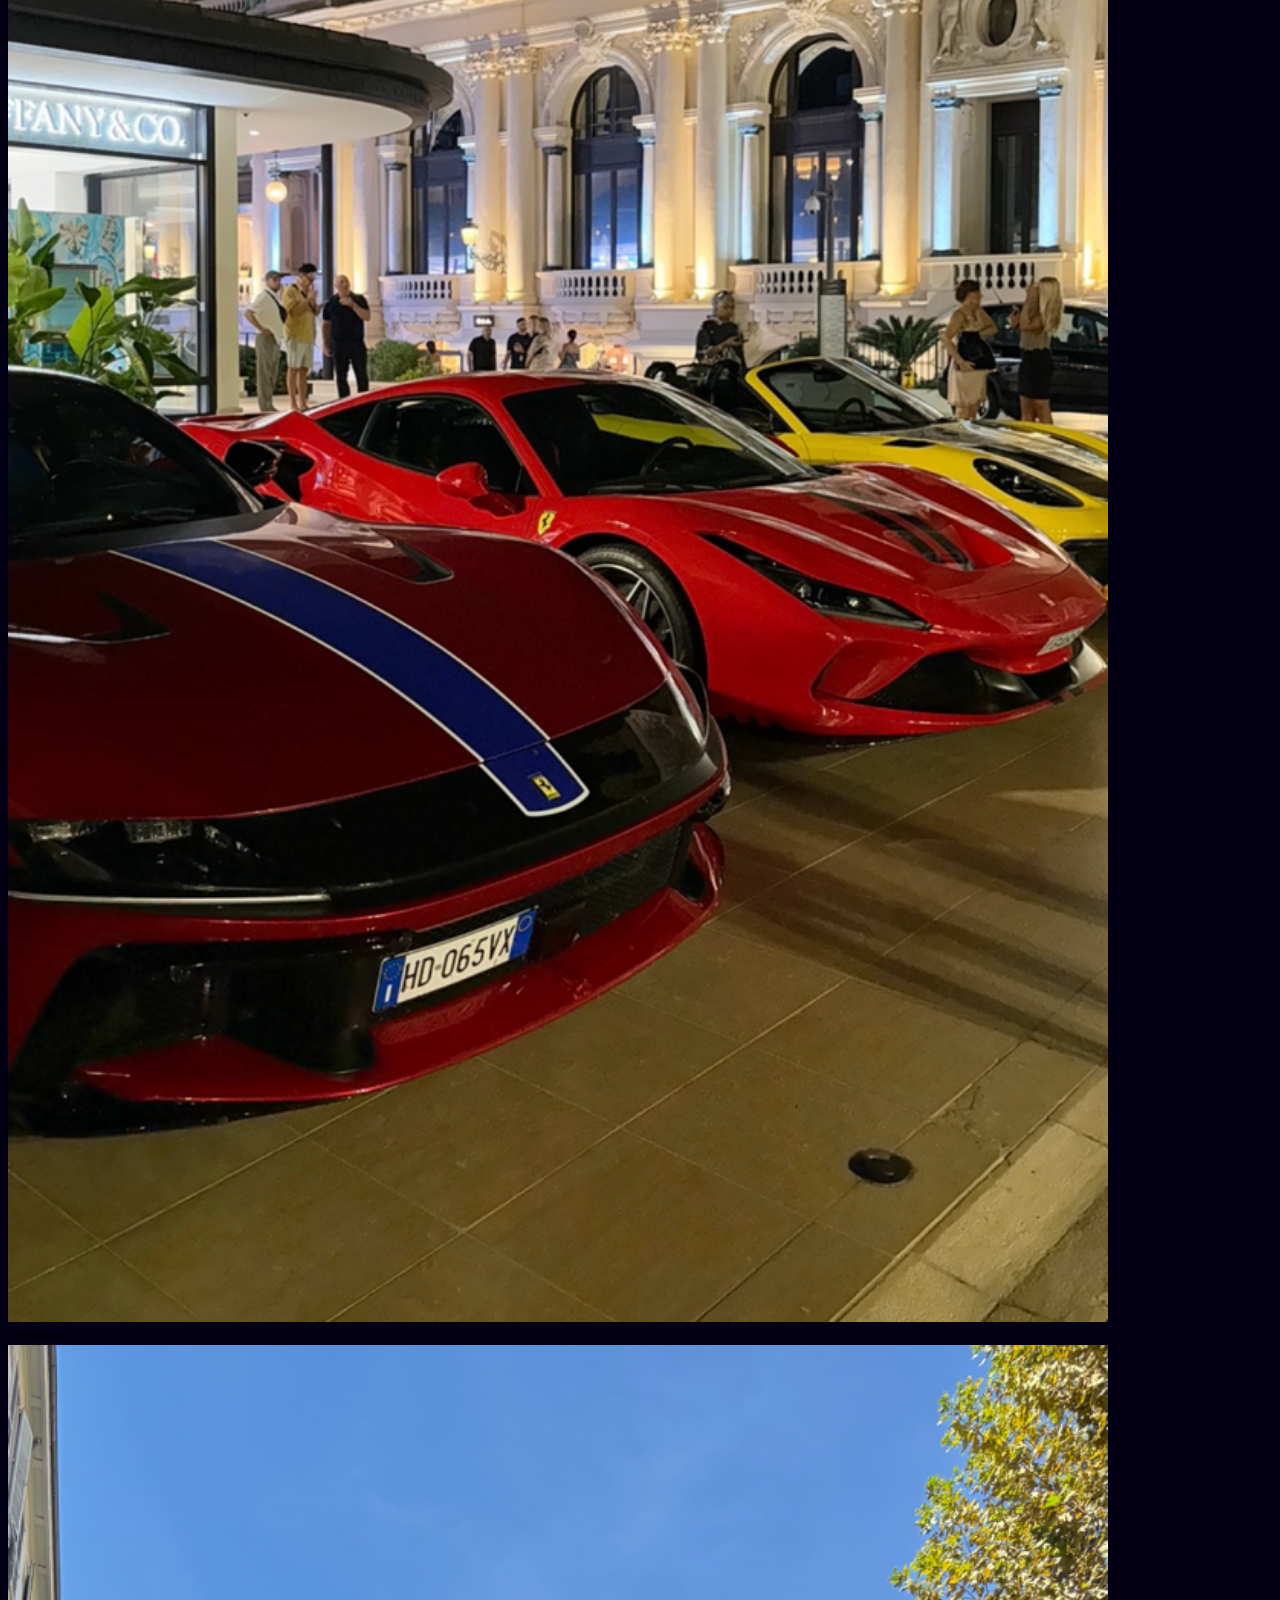
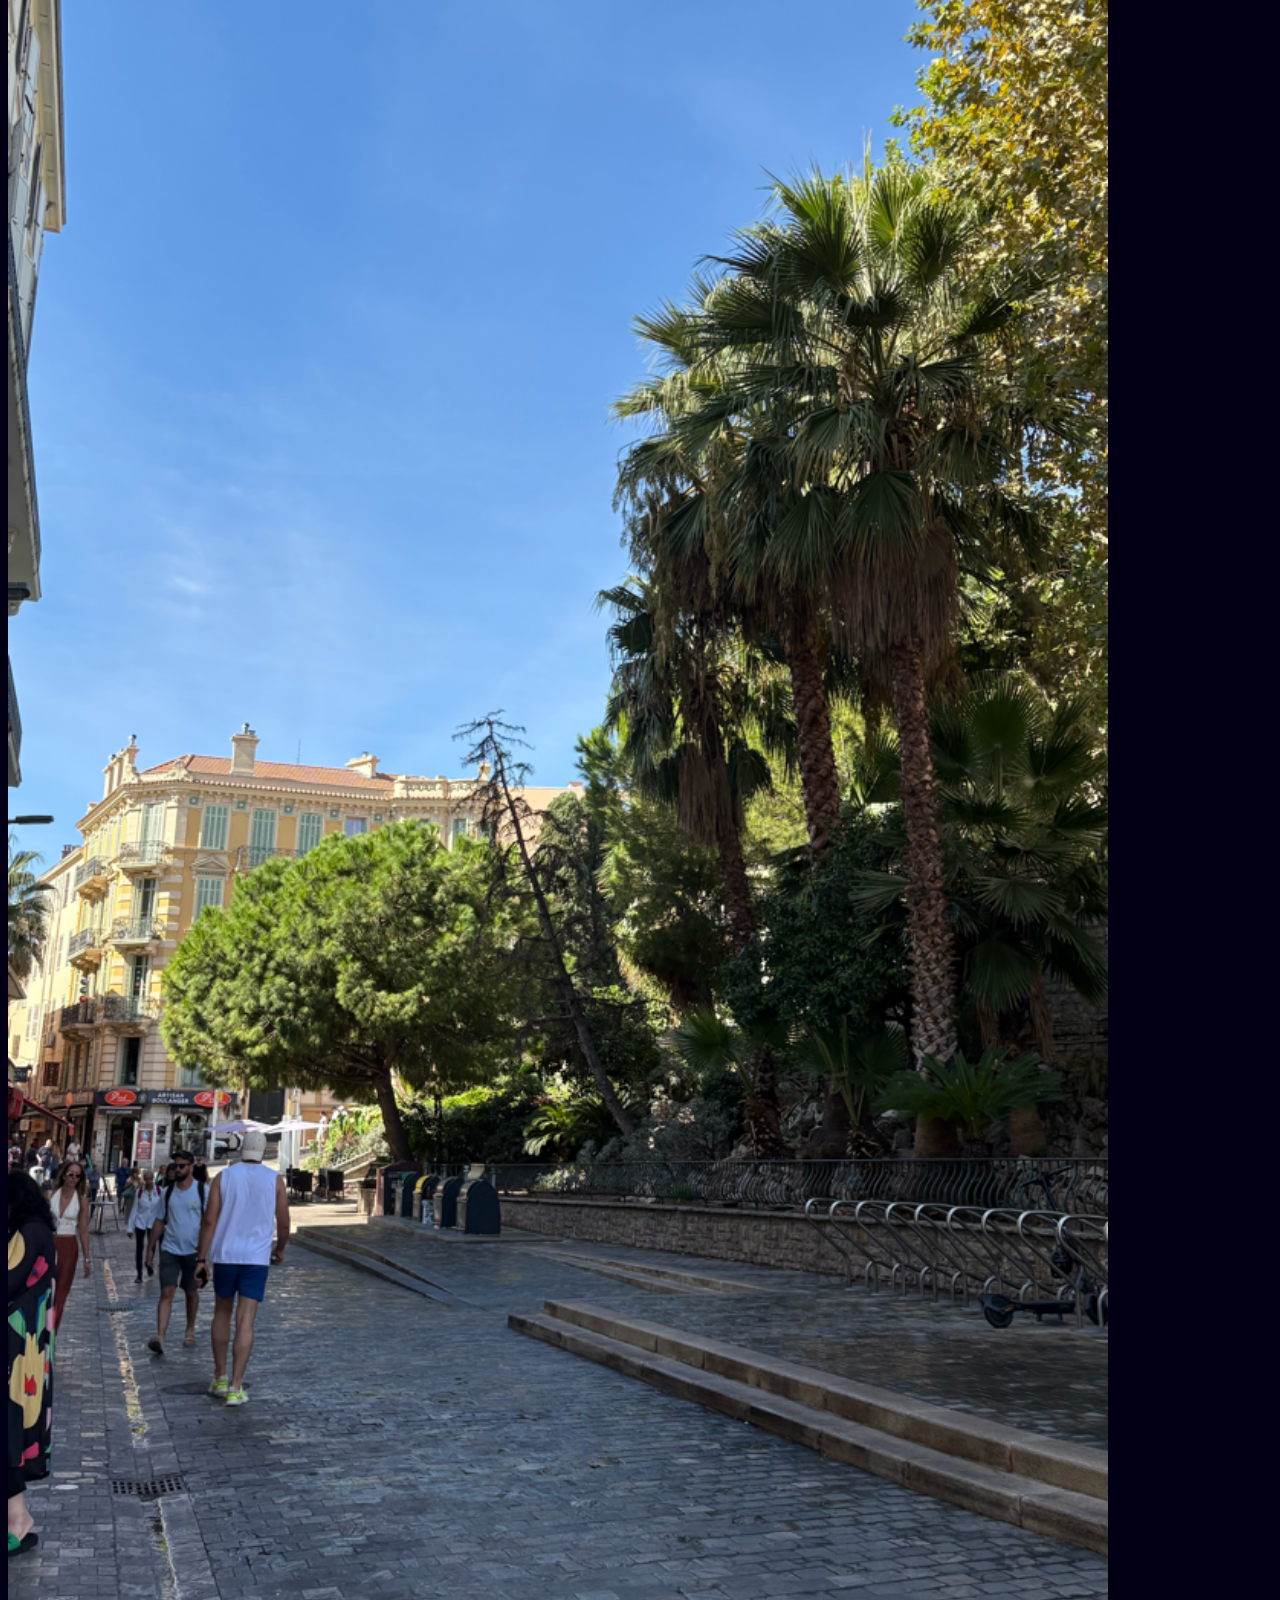
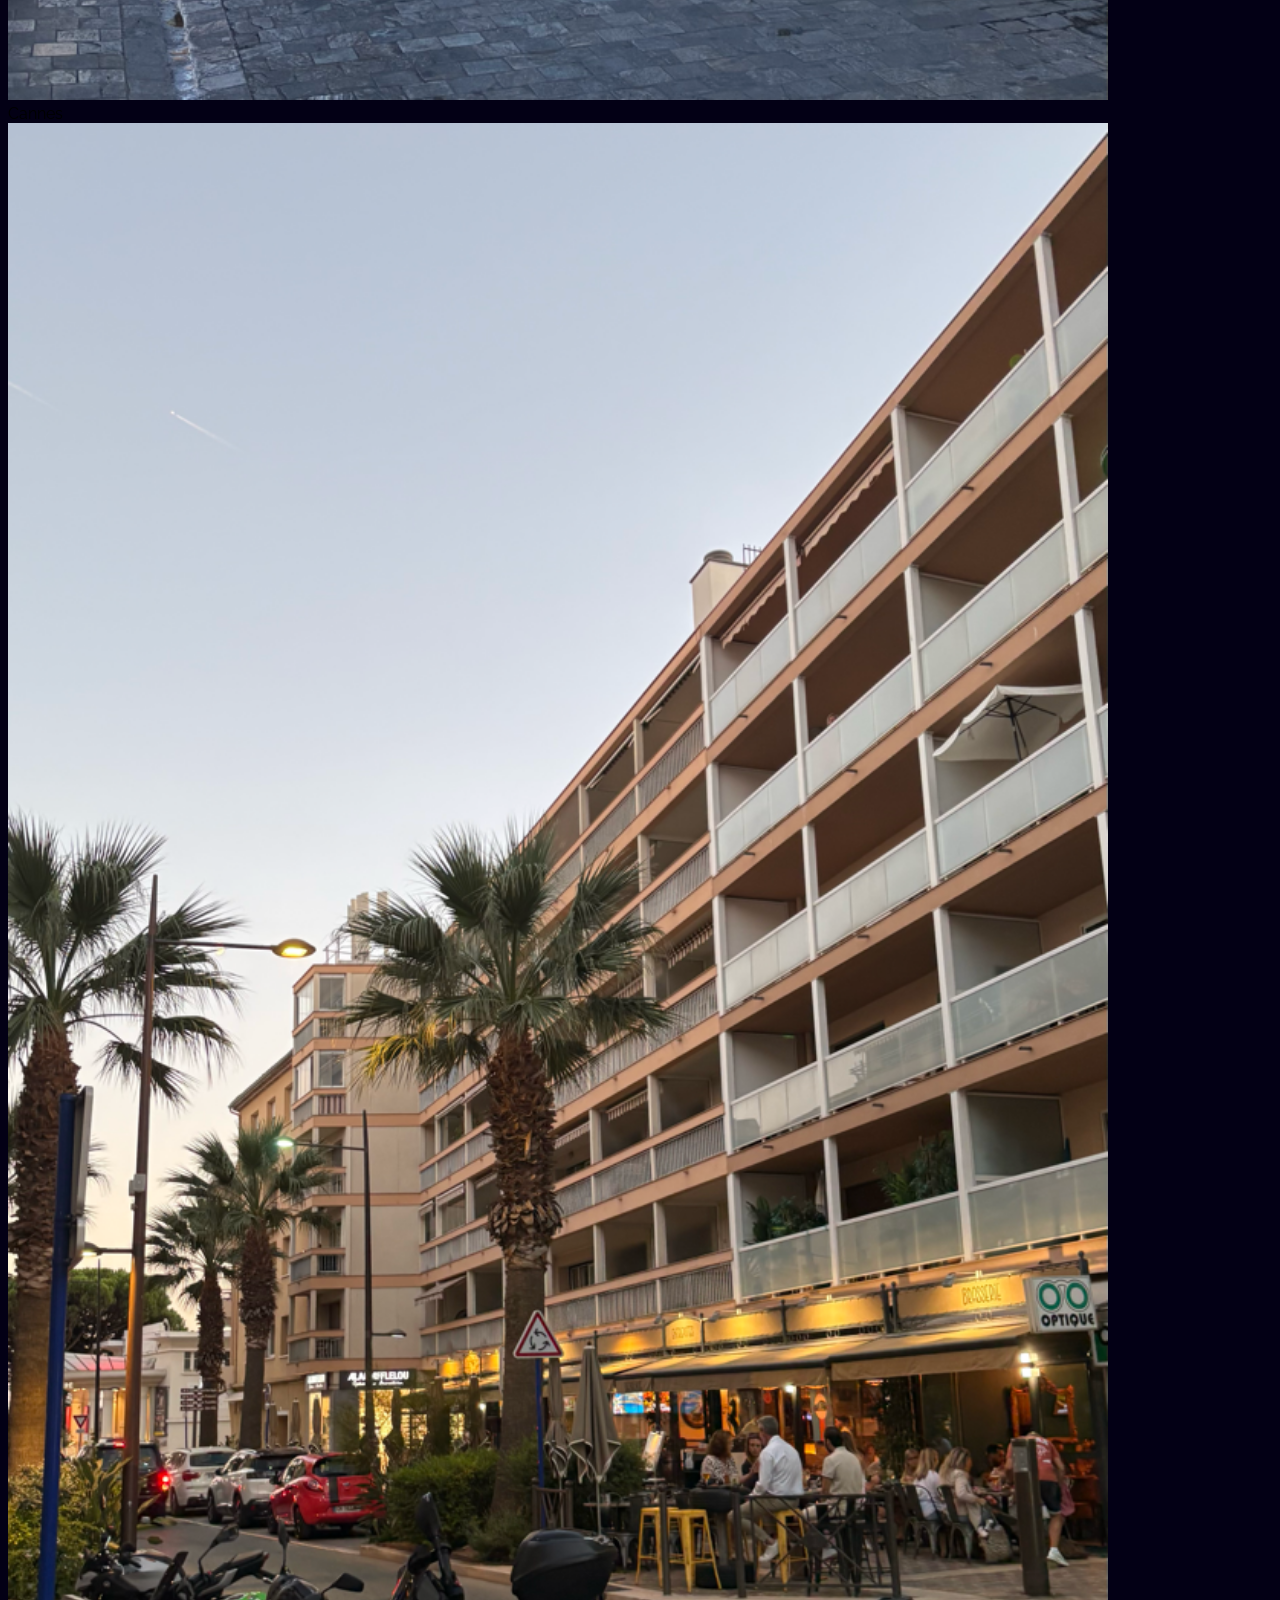
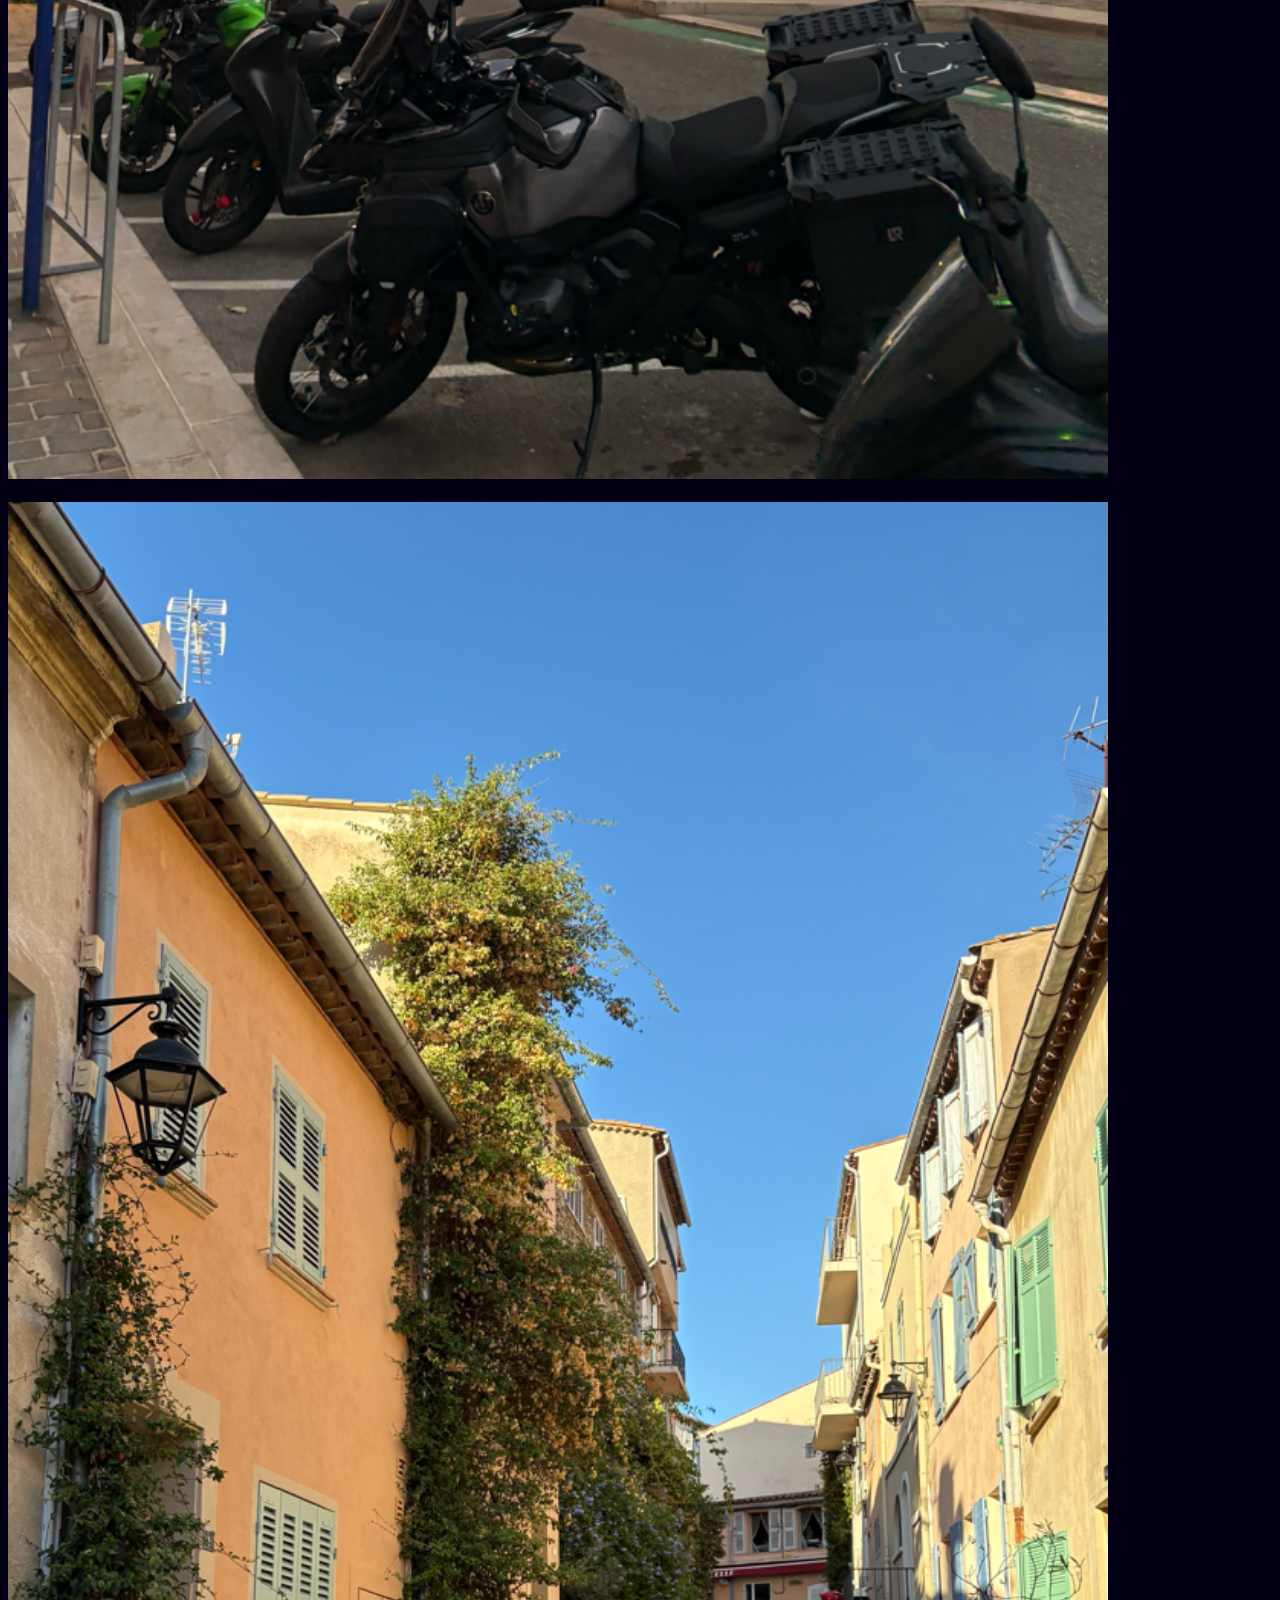
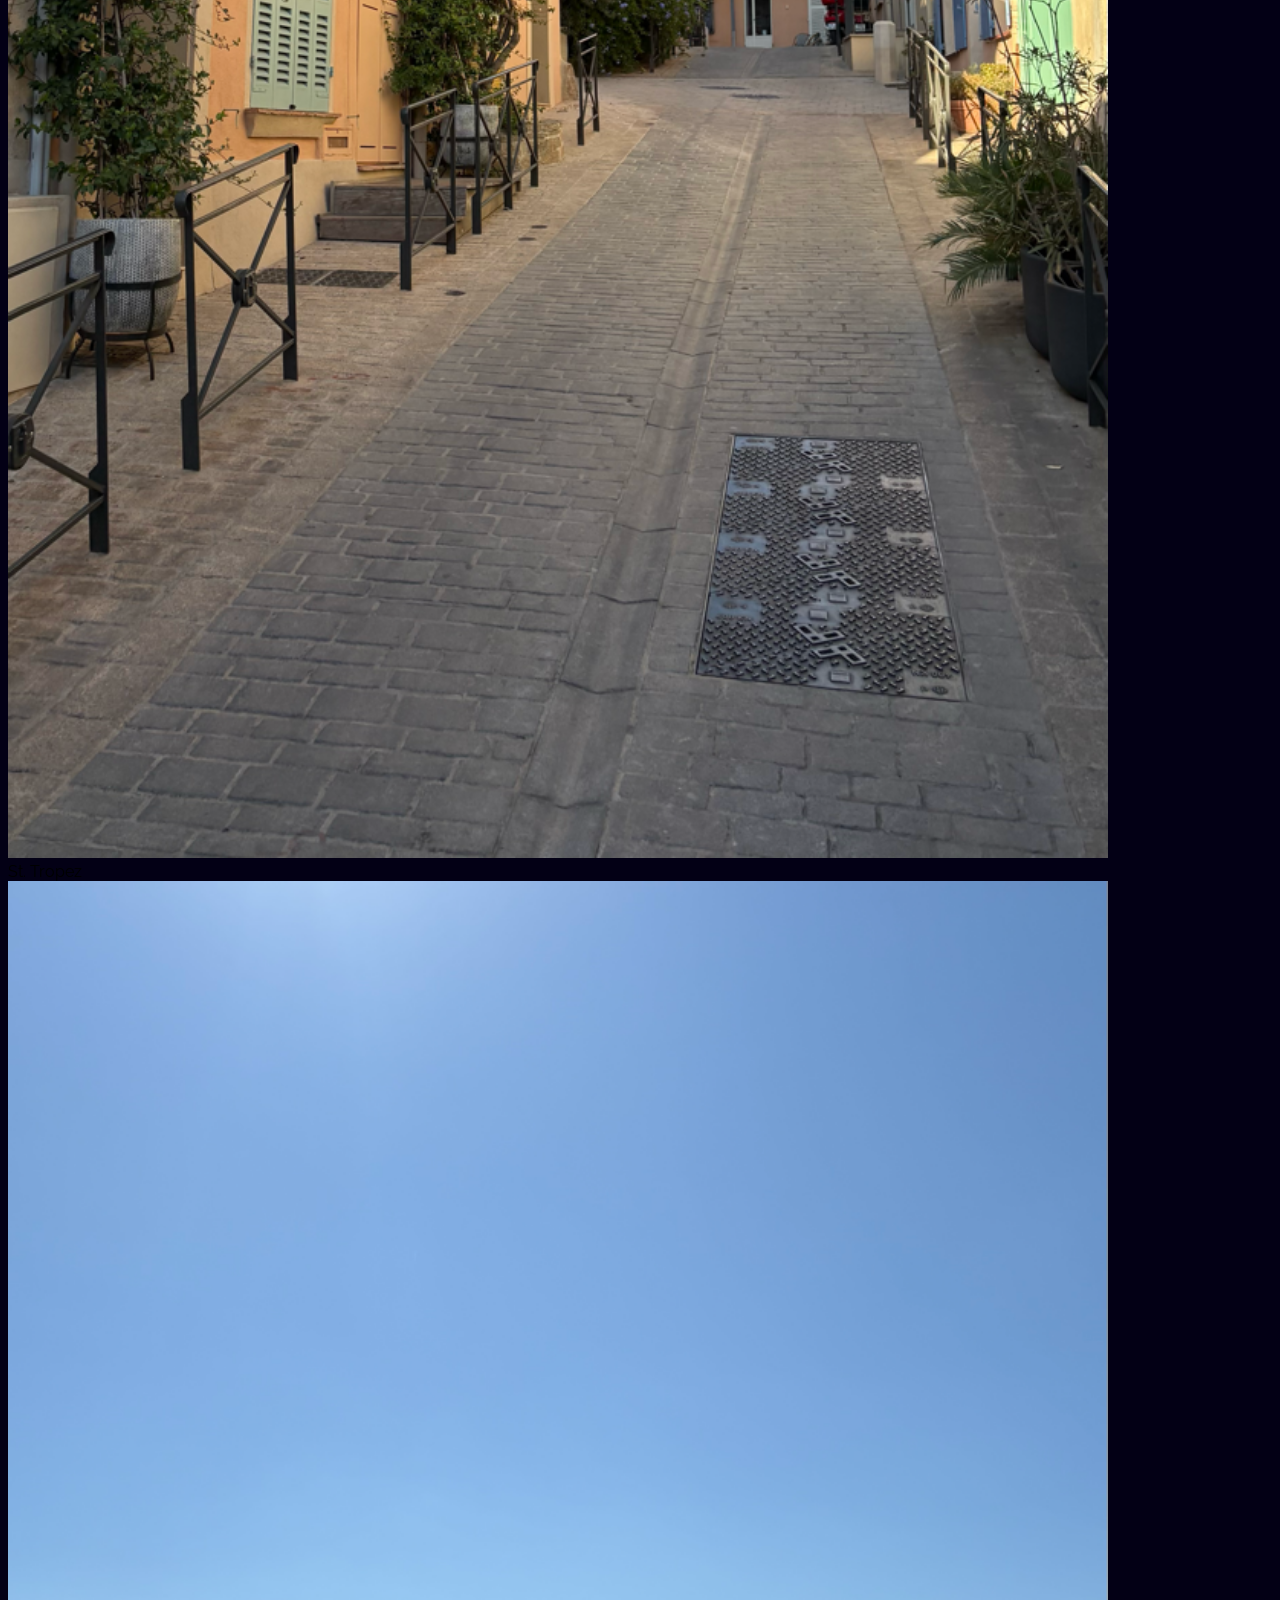
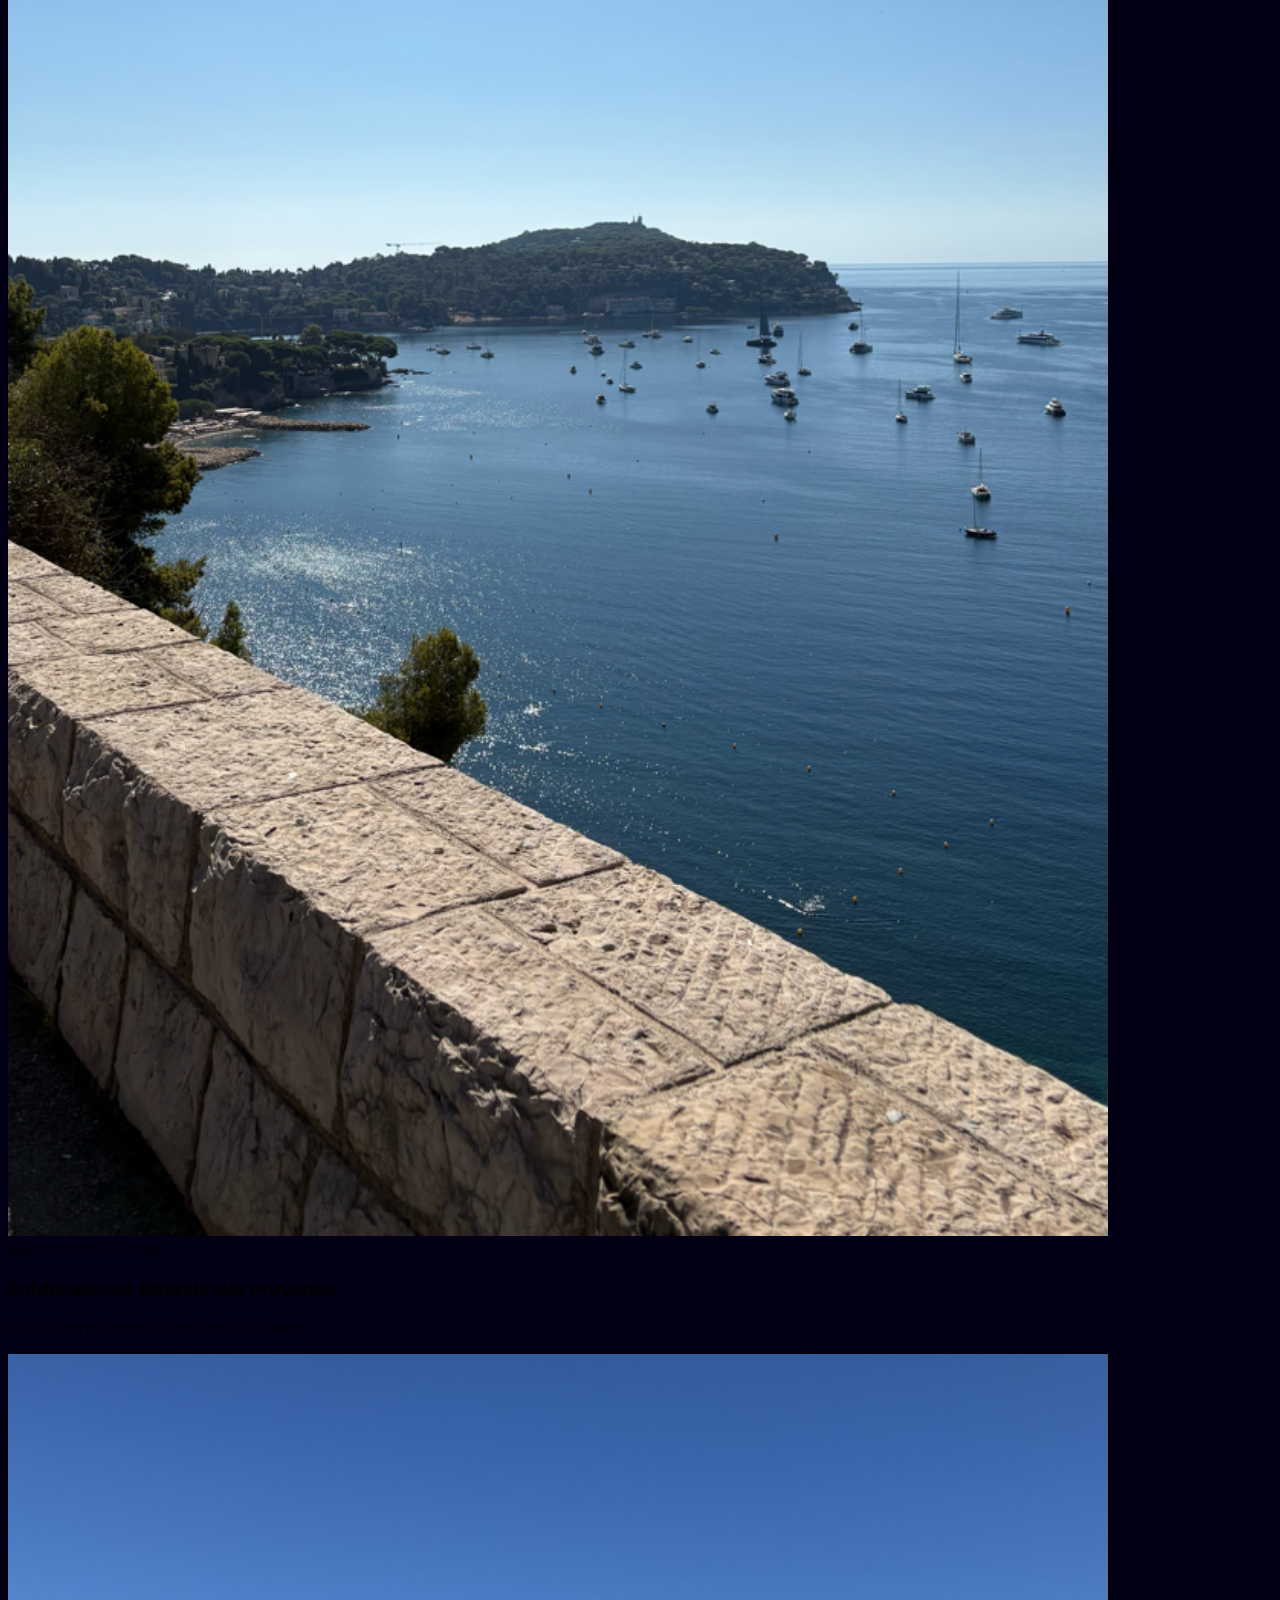
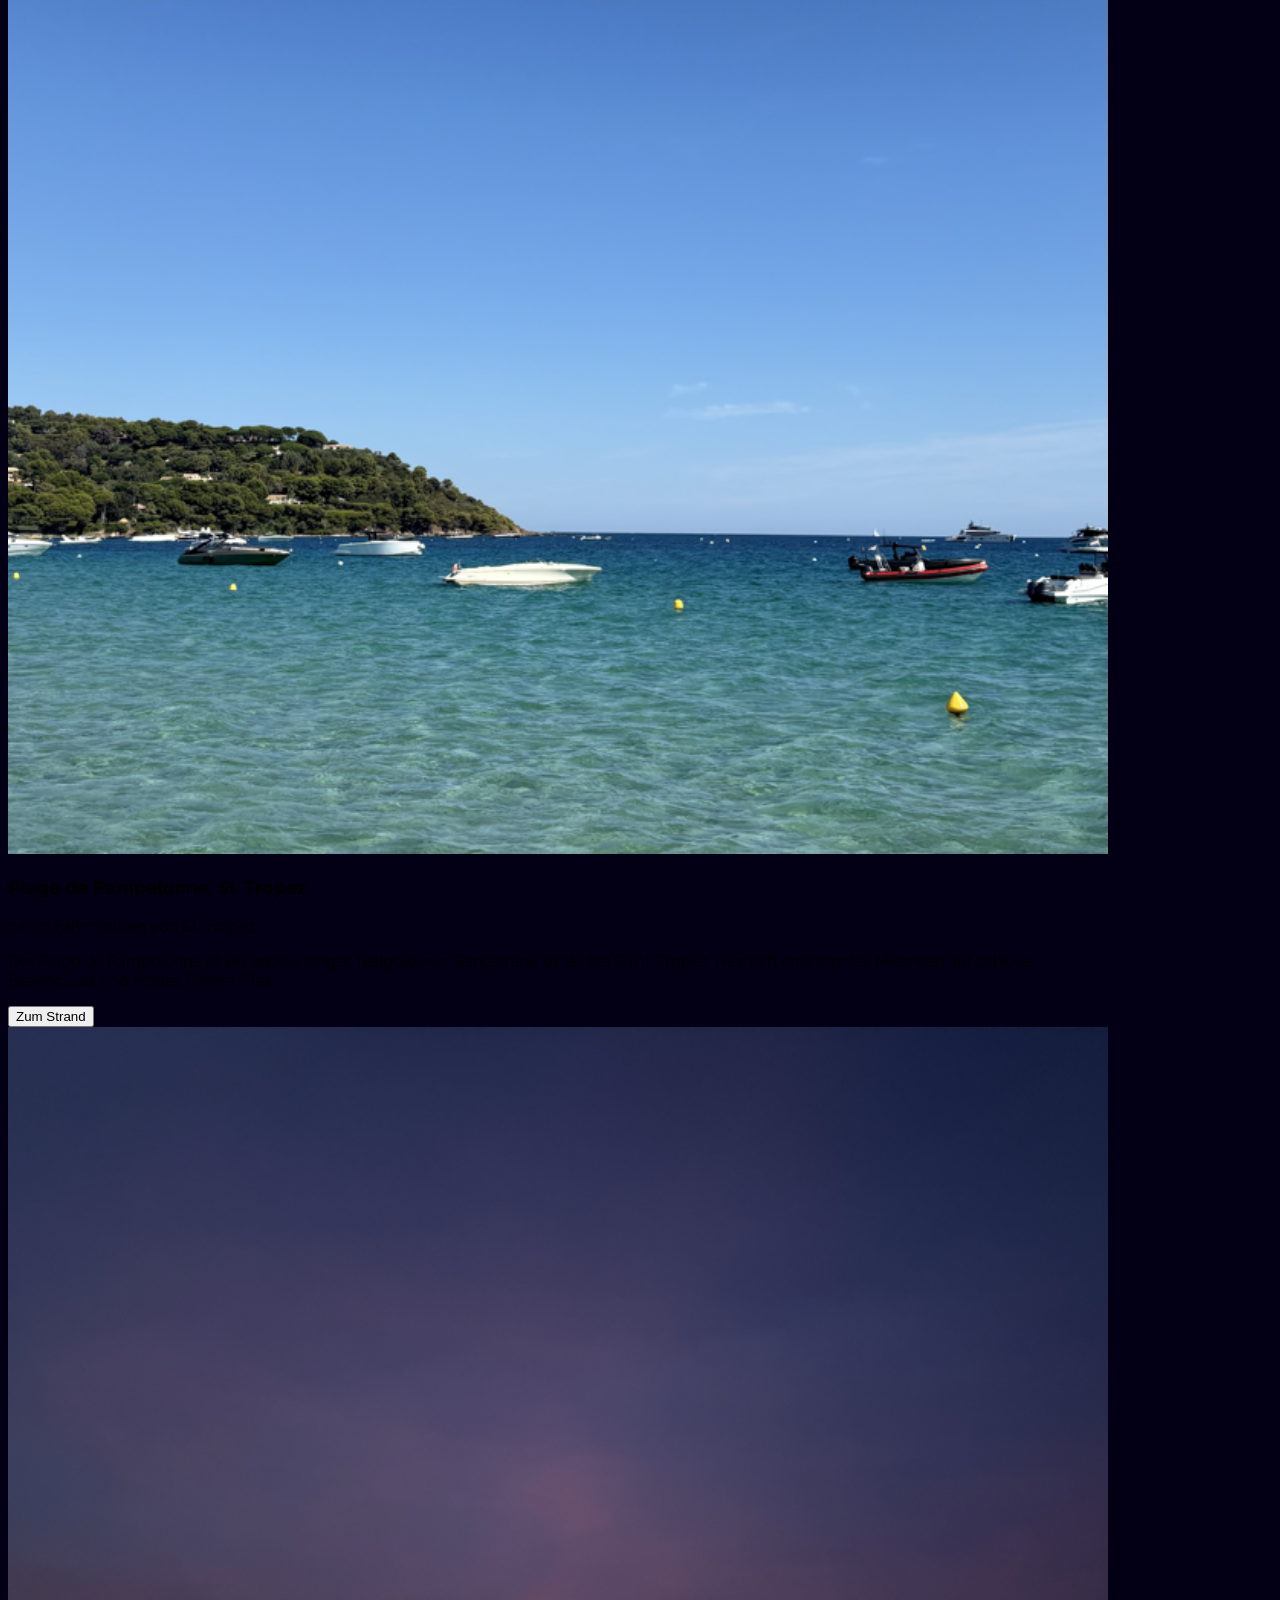
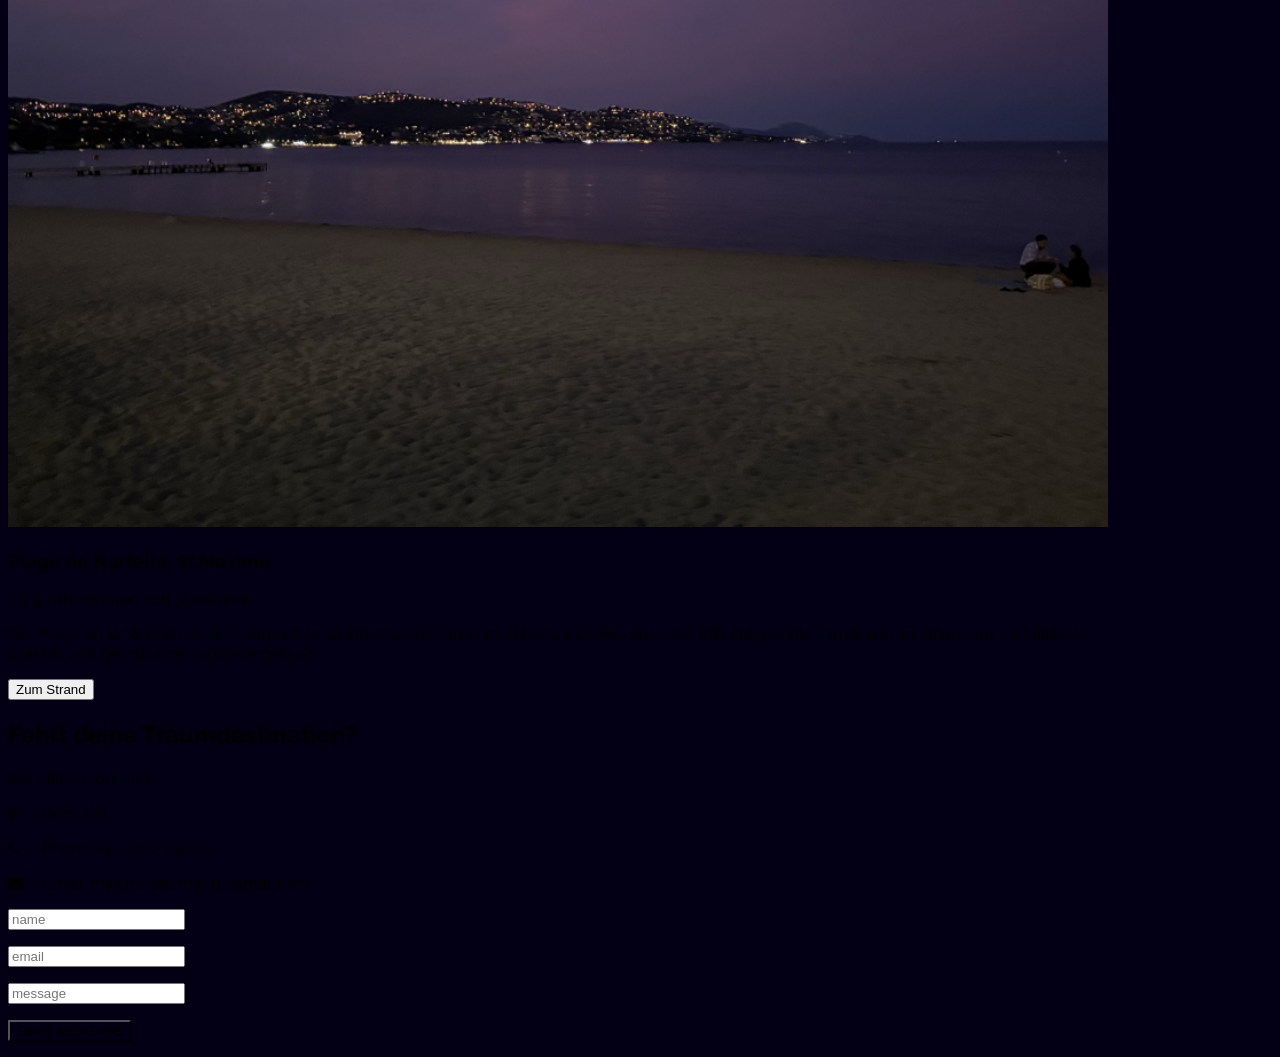
==== commit 853054d8: "Changed Text from Modal" ====
--- a/Teil_2/index.html
+++ b/Teil_2/index.html
@@ -29,62 +29,55 @@
   <body class="w3-black">
     <!-- Navigation Bar -->
     <div class="w3-flex w3-black w3-xlarge">
-      <button
-        id="myBtn"
-        type="button"
-        class="w3-button w3-theme w3-hover-white"
-        aria-label="Südfrankreich öffnen"
-      >
-        <i class="fa fa-map-marker w3-margin-right"></i>Südfrankreich
-      </button>
-
-      <div id="myModal" class="modal" aria-hidden="true" role="dialog">
+      <a class="w3-button w3-hover-white">
+        <button id="myBtn" class="w3-button w3-theme w3-hover-white">
+          <i class="fa fa-map-marker w3-margin-right"></i>Südfrankreich
+        </button>
+      </a>
+      <div id="myModal" class="modal">
         <!-- Modal content -->
         <div class="modal-content">
           <div class="modal-header">
-            <span class="close" aria-label="Schließen">&times;</span>
-            <h2>Modal Header</h2>
+            <span class="close">&times;</span>
+            <h2>Infos zur Webseite</h2>
           </div>
           <div class="modal-body">
-            <p>Some text in the Modal Body</p>
-            <p>Some other text...</p>
-          </div>
-          <div class="modal-footer">
-            <h3>Modal Footer</h3>
-          </div>
+            <p>
+              Diese Webseite ist Individuelll anhand der W3schools Templates für
+              ein Fiktives Reisebüro angepasst worden.
+            </p>
+            <p>Alle Bilder wurden von mir Selber aufgenommen :).</p>
+          </div>
+          <div class="modal-footer"></div>
         </div>
       </div>
     </div>
     <script>
-      const modal = document.getElementById("myModal");
-      const btn = document.getElementById("myBtn");
-      const closeButton = document.querySelector(".close");
-
-      function openModal() {
-        if (!modal) return;
+      // Get the modal
+      var modal = document.getElementById("myModal");
+
+      // Get the button that opens the modal
+      var btn = document.getElementById("myBtn");
+
+      // Get the <span> element that closes the modal
+      var span = document.getElementsByClassName("close")[0];
+
+      // When the user clicks the button, open the modal
+      btn.onclick = function () {
         modal.style.display = "block";
-        modal.setAttribute("aria-hidden", "false");
-      }
-
-      function closeModal() {
-        if (!modal) return;
+      };
+
+      // When the user clicks on <span> (x), close the modal
+      span.onclick = function () {
         modal.style.display = "none";
-        modal.setAttribute("aria-hidden", "true");
-      }
-
-      if (btn) {
-        btn.addEventListener("click", openModal);
-      }
-
-      if (closeButton) {
-        closeButton.addEventListener("click", closeModal);
-      }
-
-      window.addEventListener("click", (event) => {
-        if (event.target === modal) {
-          closeModal();
+      };
+
+      // When the user clicks anywhere outside of the modal, close it
+      window.onclick = function (event) {
+        if (event.target == modal) {
+          modal.style.display = "none";
         }
-      });
+      };
     </script>
 
     <!-- Header -->
@@ -325,7 +318,7 @@
           Email: max.mustermann@gmail.com
         </p>
 
-        <form id="contactForm" action="#" method="post">
+        <form id="contactForm" target="_blank">
           <p>
             <input
               class="w3-input w3-padding-16 w3-border"
@@ -333,7 +326,7 @@
               placeholder="name"
               required
               id="nameInput"
-              name="Name"
+              name="name"
             />
           </p>
 
@@ -344,7 +337,7 @@
               placeholder="email"
               required
               id="emailInput"
-              name="Email"
+              name="email"
             />
           </p>
 
@@ -352,10 +345,10 @@
             <input
               class="w3-input w3-padding-16 w3-border"
               type="text"
-              placeholder="Message"
+              placeholder="message"
               required
               id="messageInput"
-              name="Message"
+              name="message"
             />
           </p>
 
@@ -368,53 +361,21 @@
       </section>
     </main>
 
-    <!-- Footer -->
-    <footer class="w3-container w3-center w3-opacity w3-margin-bottom">
-      <h5>Find Us On</h5>
-
-      <div class="w3-xlarge w3-padding-16">
-        <i class="fa fa-facebook-official w3-hover-opacity"></i>
-        <i class="fa fa-instagram w3-hover-opacity"></i>
-        <i class="fa fa-snapchat w3-hover-opacity"></i>
-        <i class="fa fa-pinterest-p w3-hover-opacity"></i>
-        <i class="fa fa-twitter w3-hover-opacity"></i>
-        <i class="fa fa-linkedin w3-hover-opacity"></i>
-      </div>
-
-      <p>
-        Powered by
-        <a
-          href="https://www.w3schools.com/w3css/default.asp"
-          target="_blank"
-          class="w3-hover-text-green"
-          >w3.css</a
-        >
-      </p>
-    </footer>
-
     <script>
       const tabs = document.querySelectorAll(".myLink");
       const tabButtons = document.querySelectorAll(".tablink");
 
-      tabButtons.forEach((button) => {
-        button.setAttribute("aria-selected", "false");
-      });
-
-      if (tabButtons.length > 0) {
-        tabButtons[0].classList.add("w3-white");
-        tabButtons[0].setAttribute("aria-selected", "true");
-      }
-
       function openLink(event, linkName) {
         tabs.forEach((tab) => {
-          tab.hidden = tab.id !== linkName;
+          tab.hidden = true;
         });
 
         tabButtons.forEach((button) => {
-          const isActive = button === event.currentTarget;
-          button.classList.toggle("w3-white", isActive);
-          button.setAttribute("aria-selected", String(isActive));
+          button.classList.remove("w3-white");
         });
+
+        document.getElementById(linkName).hidden = false;
+        event.currentTarget.classList.add("w3-white");
       }
     </script>
   </body>
--- a/Teil_2/custom.css
+++ b/Teil_2/custom.css
@@ -72,12 +72,6 @@
   padding: 2px 16px;
 }
 
-.modal-footer {
-  padding: 2px 16px;
-  background-color: lightgray;
-  color: black;
-}
-
 @-webkit-keyframes slideIn {
   from {
     bottom: -300px;
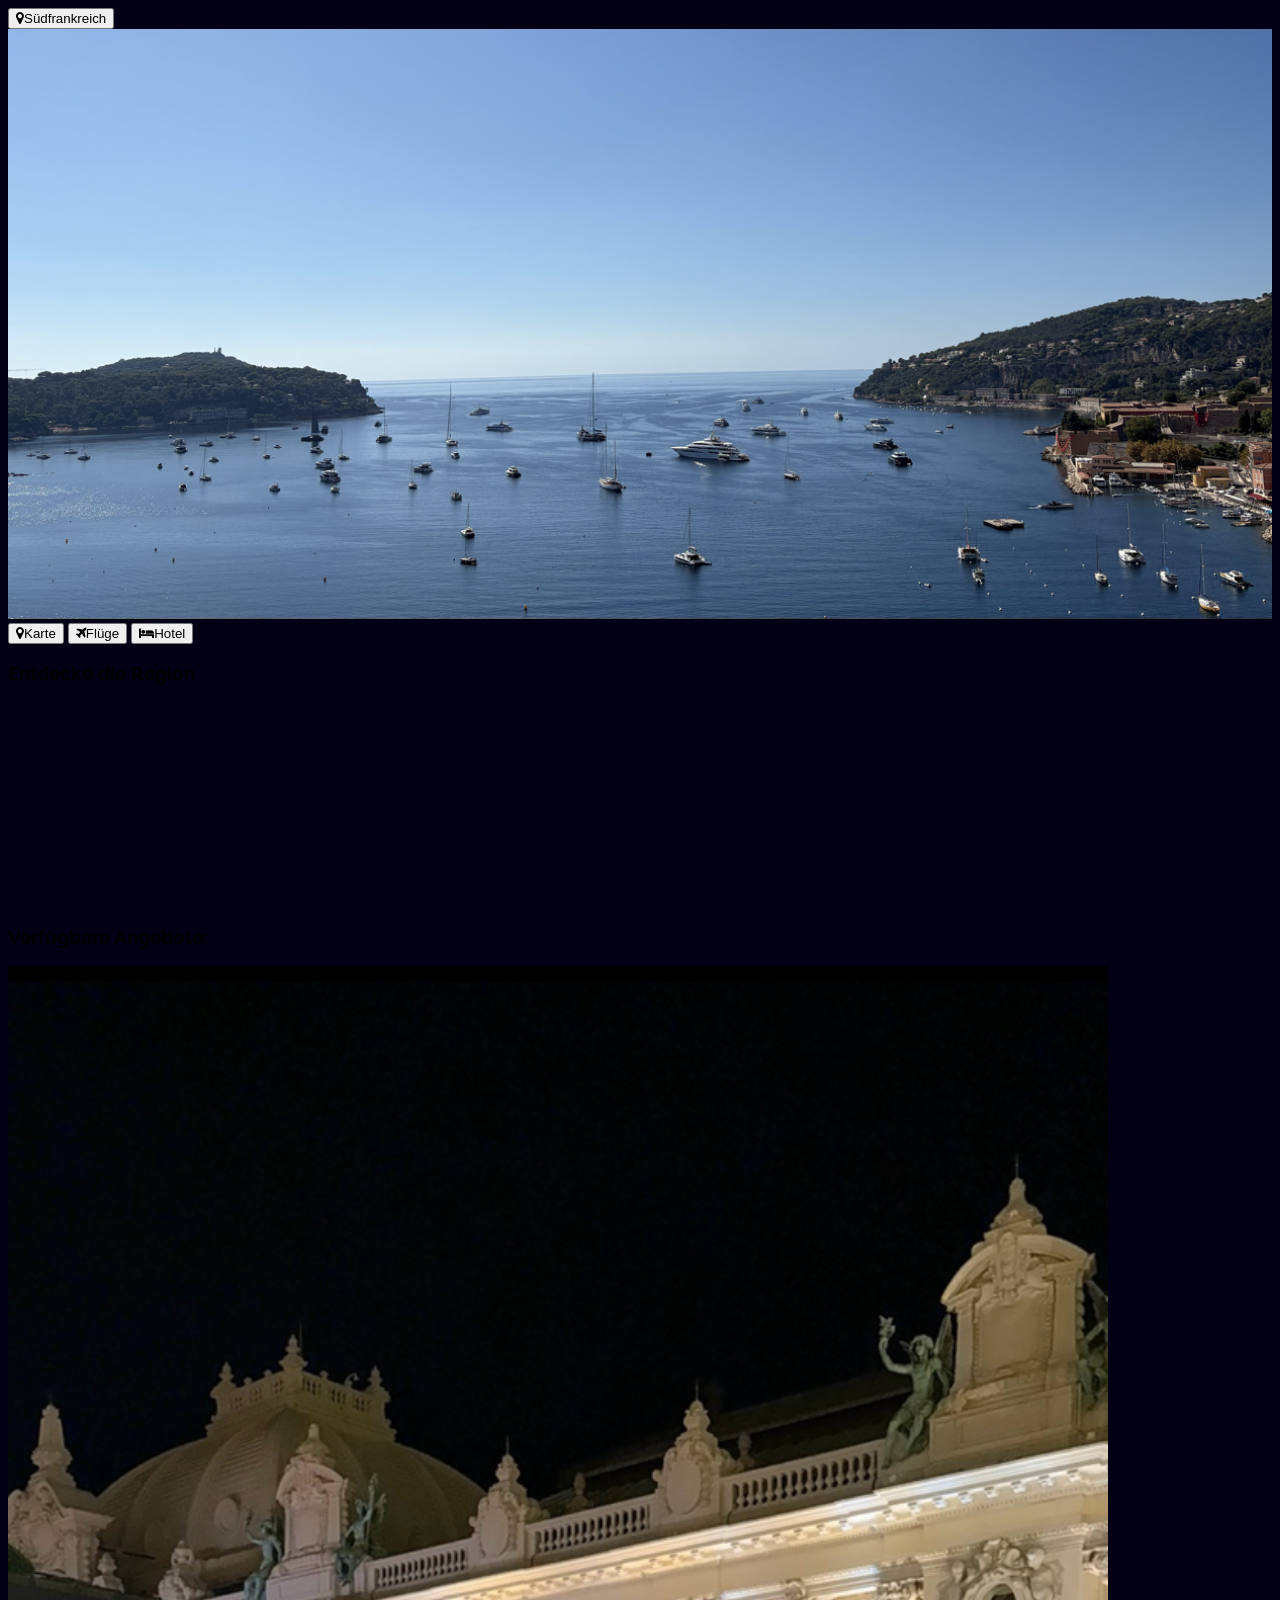
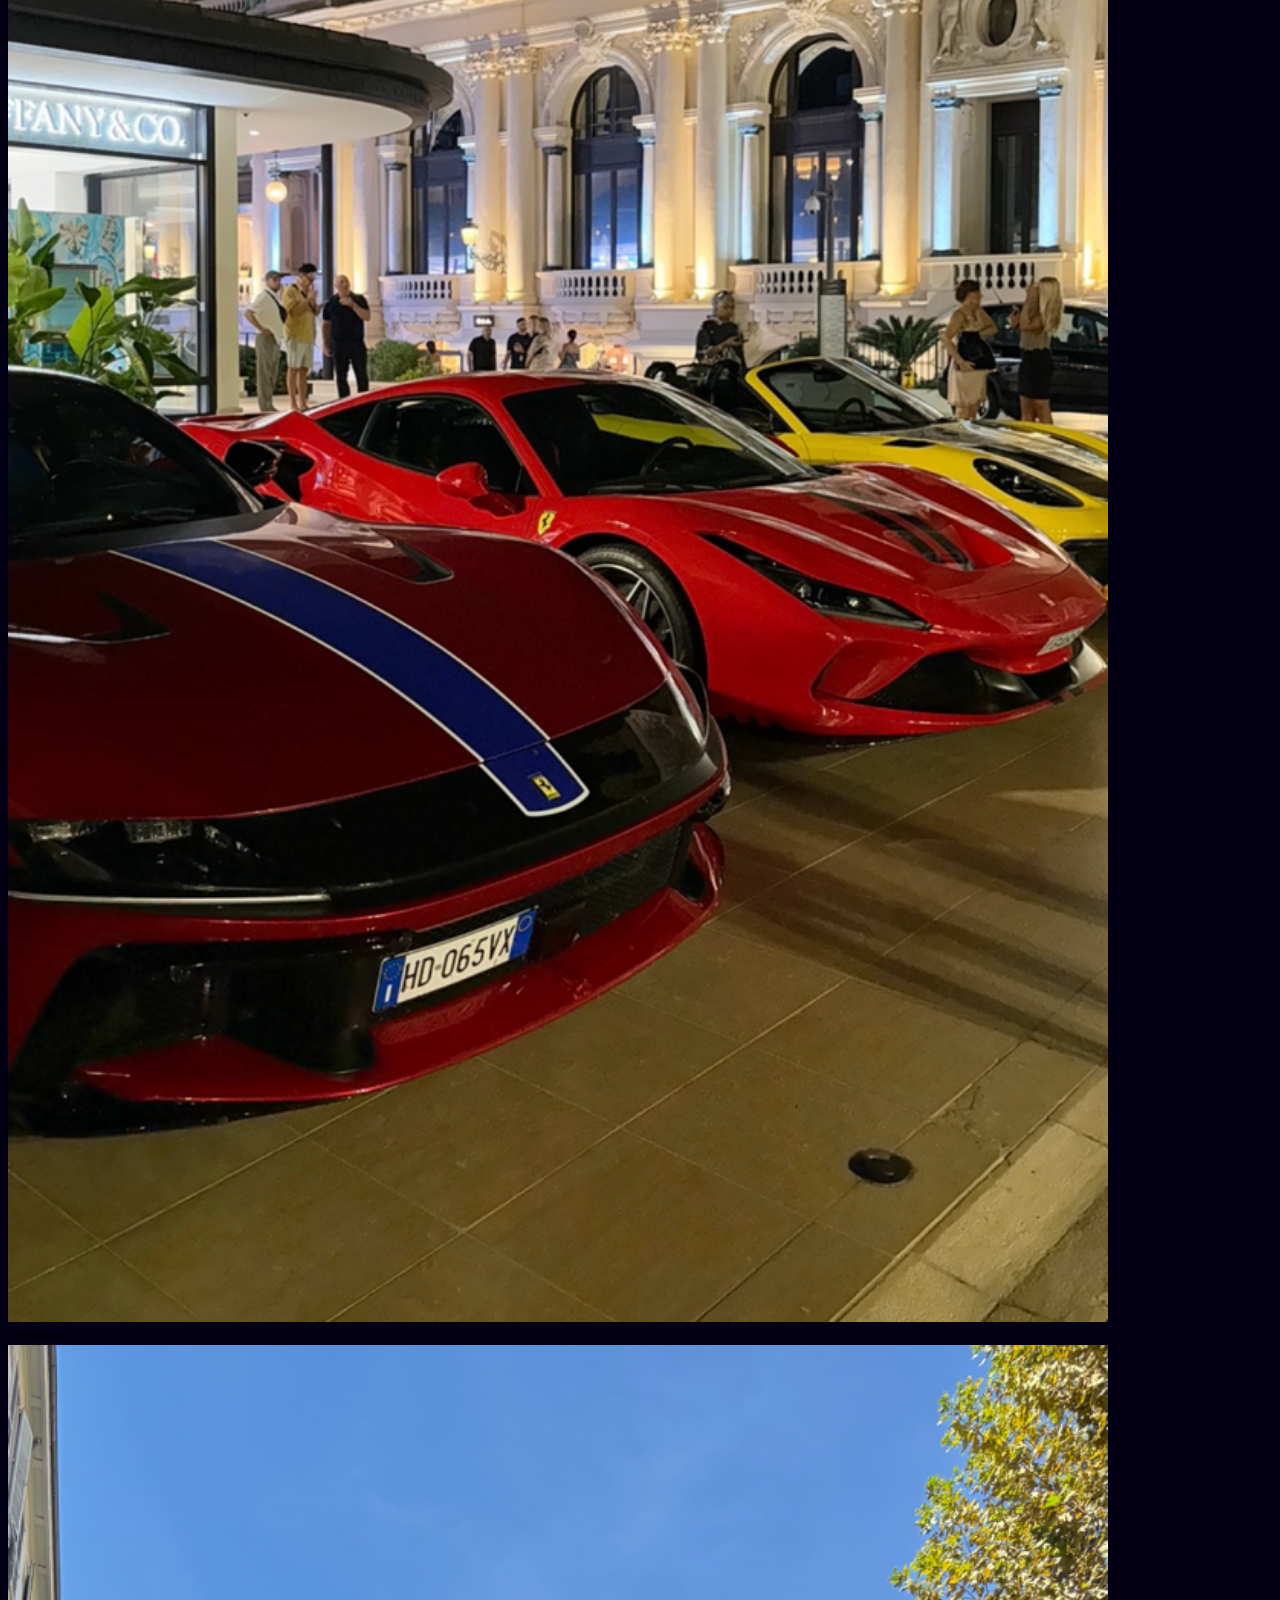
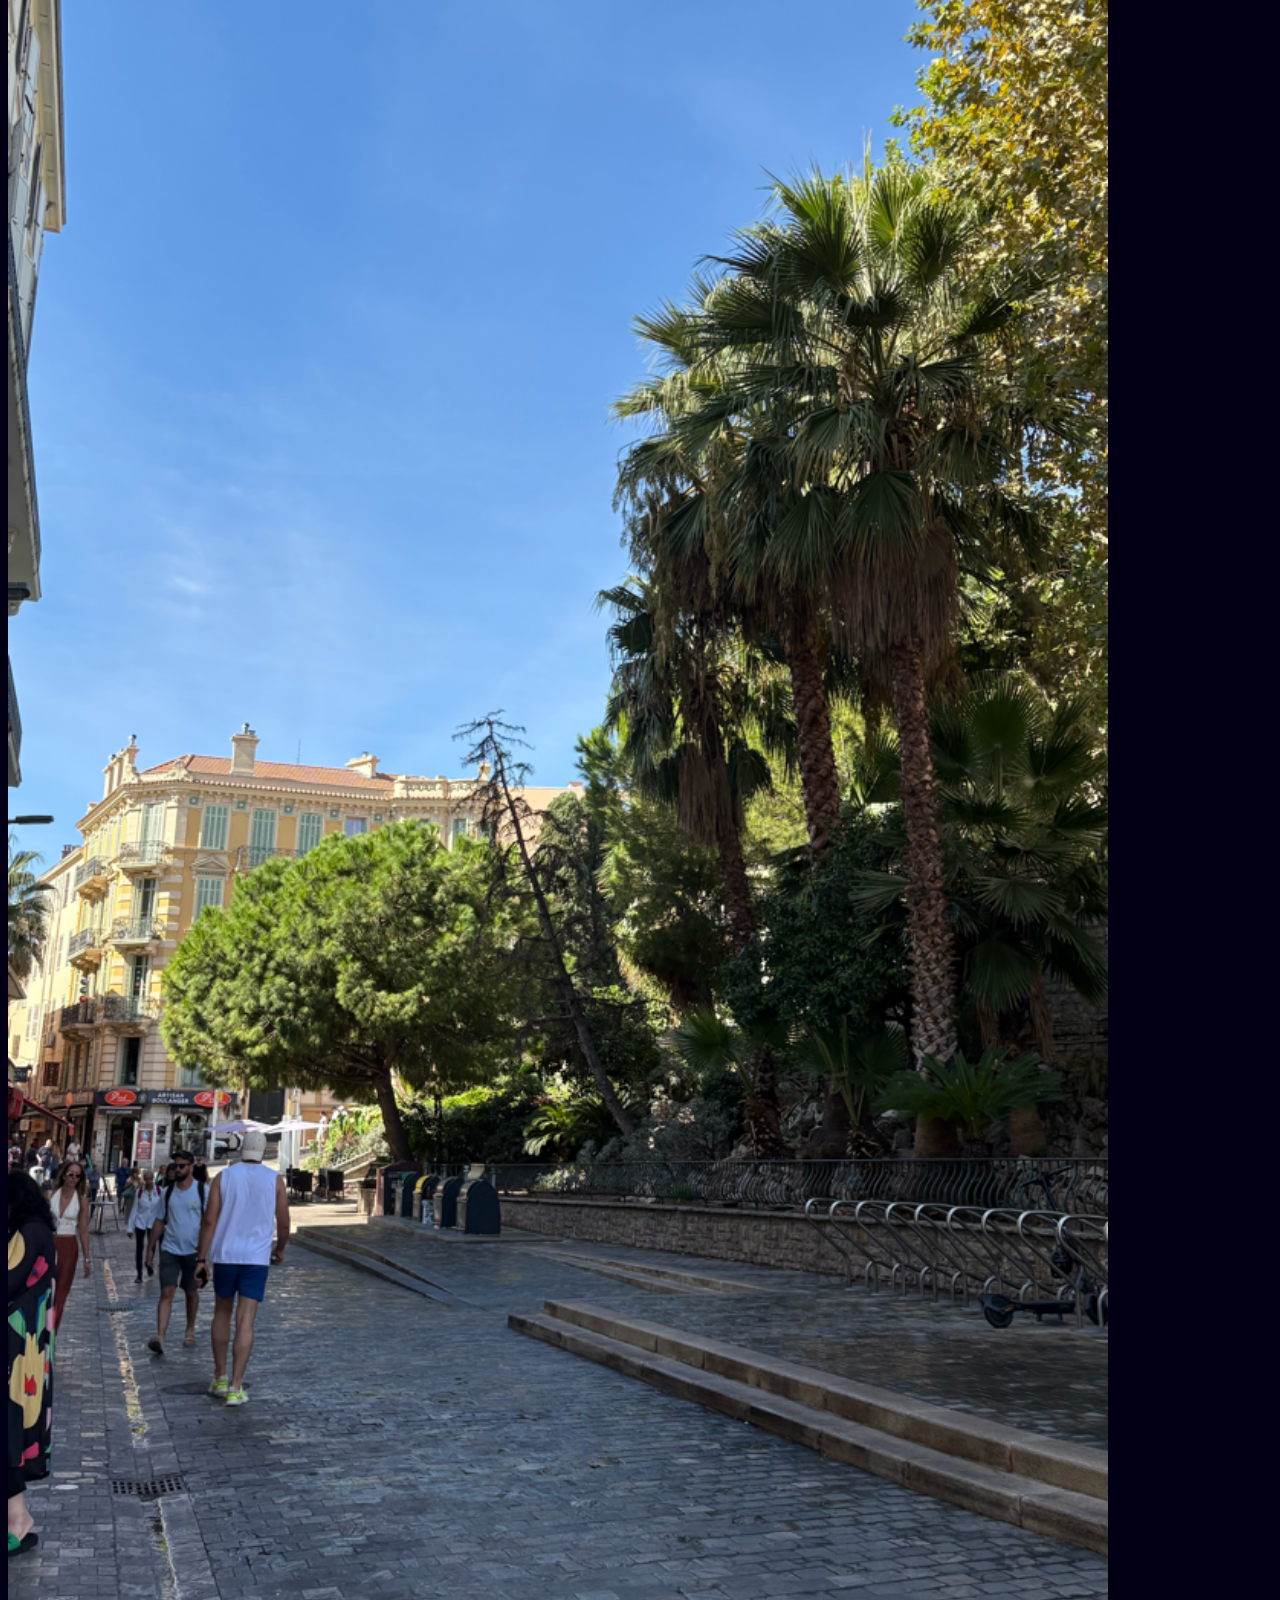
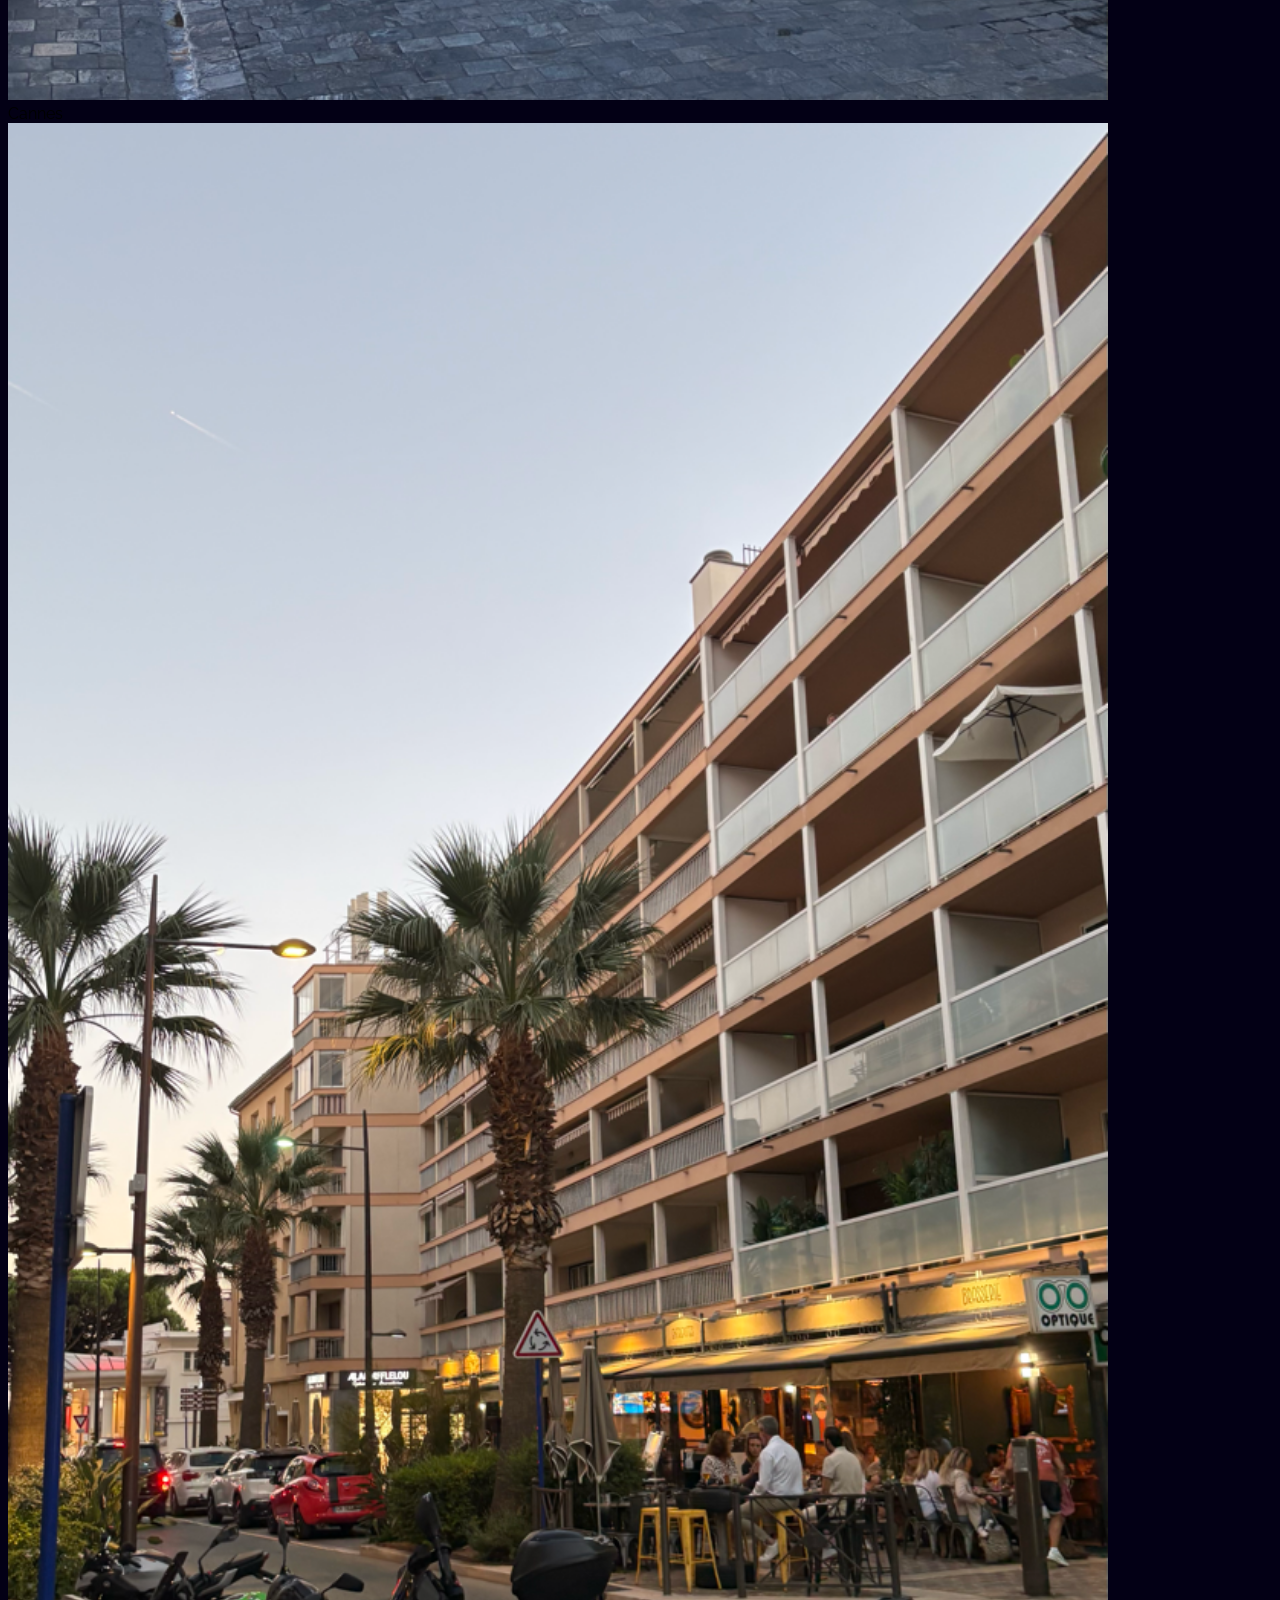
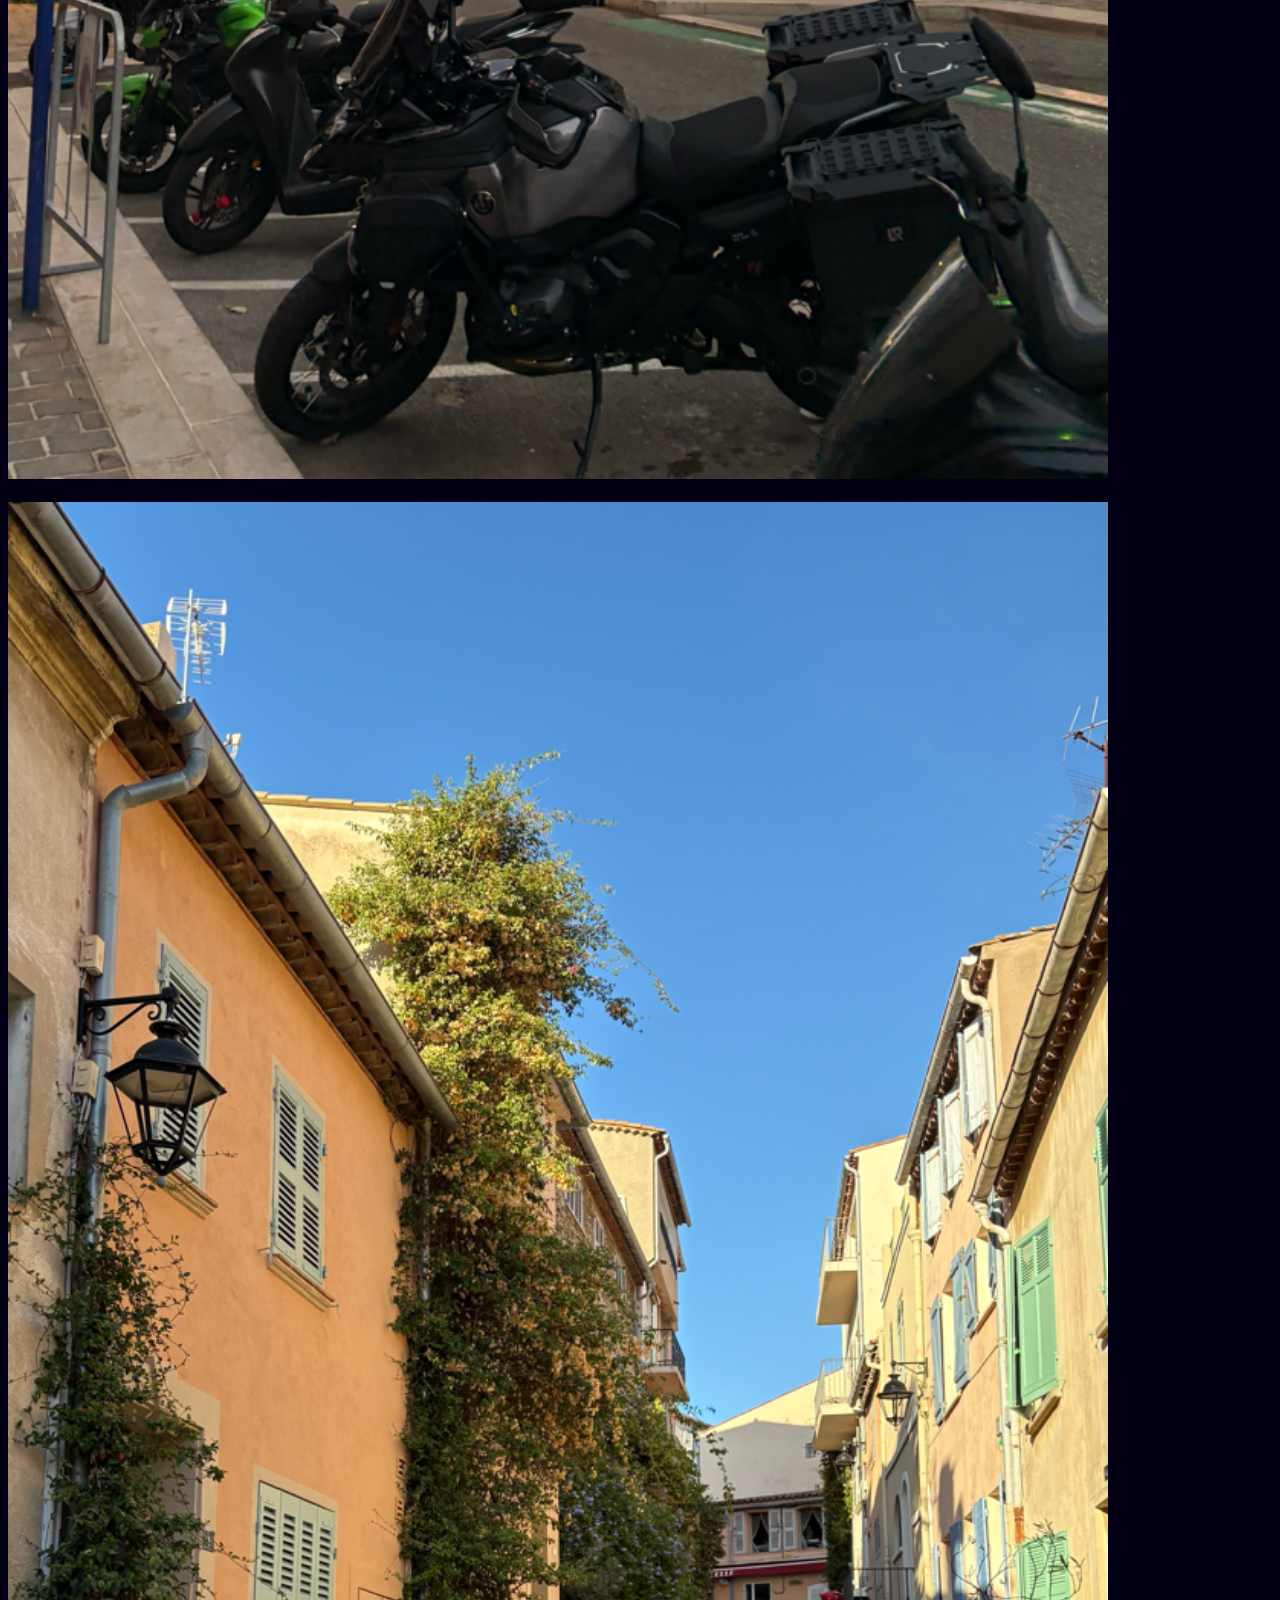
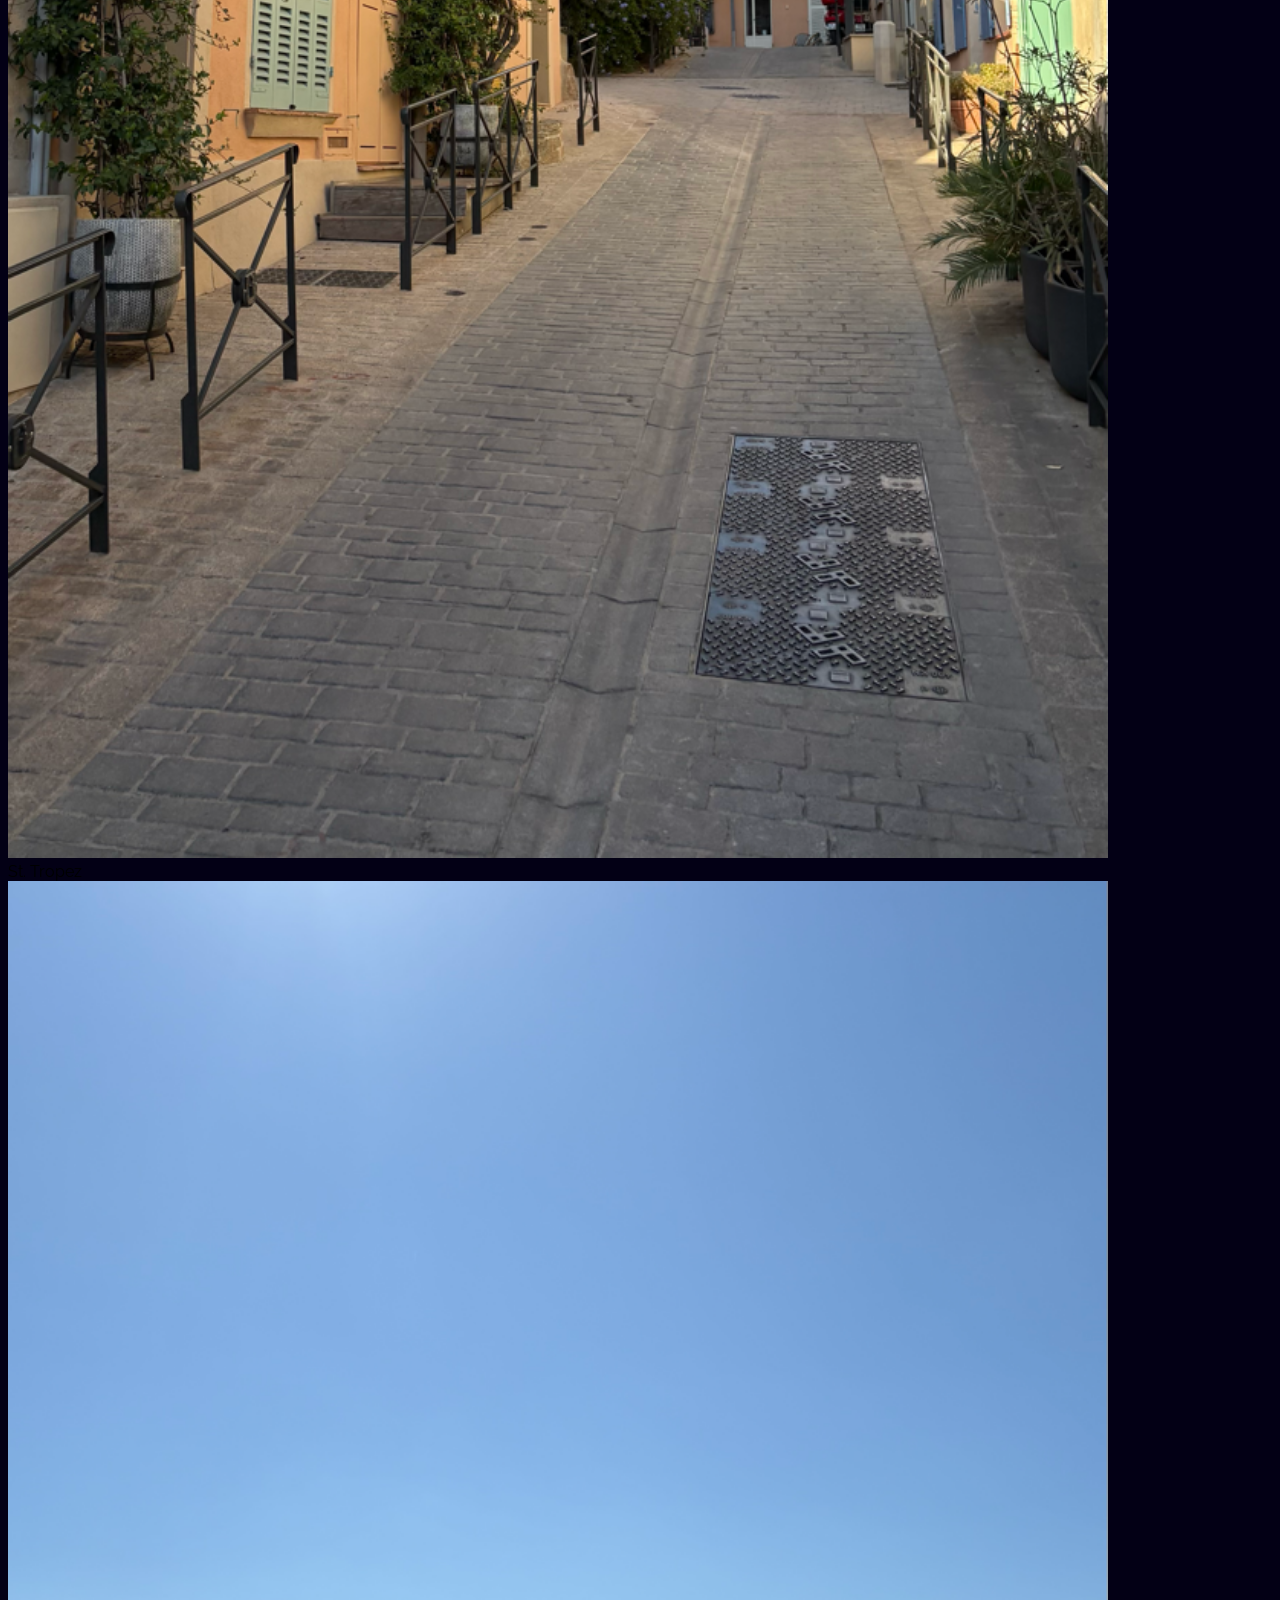
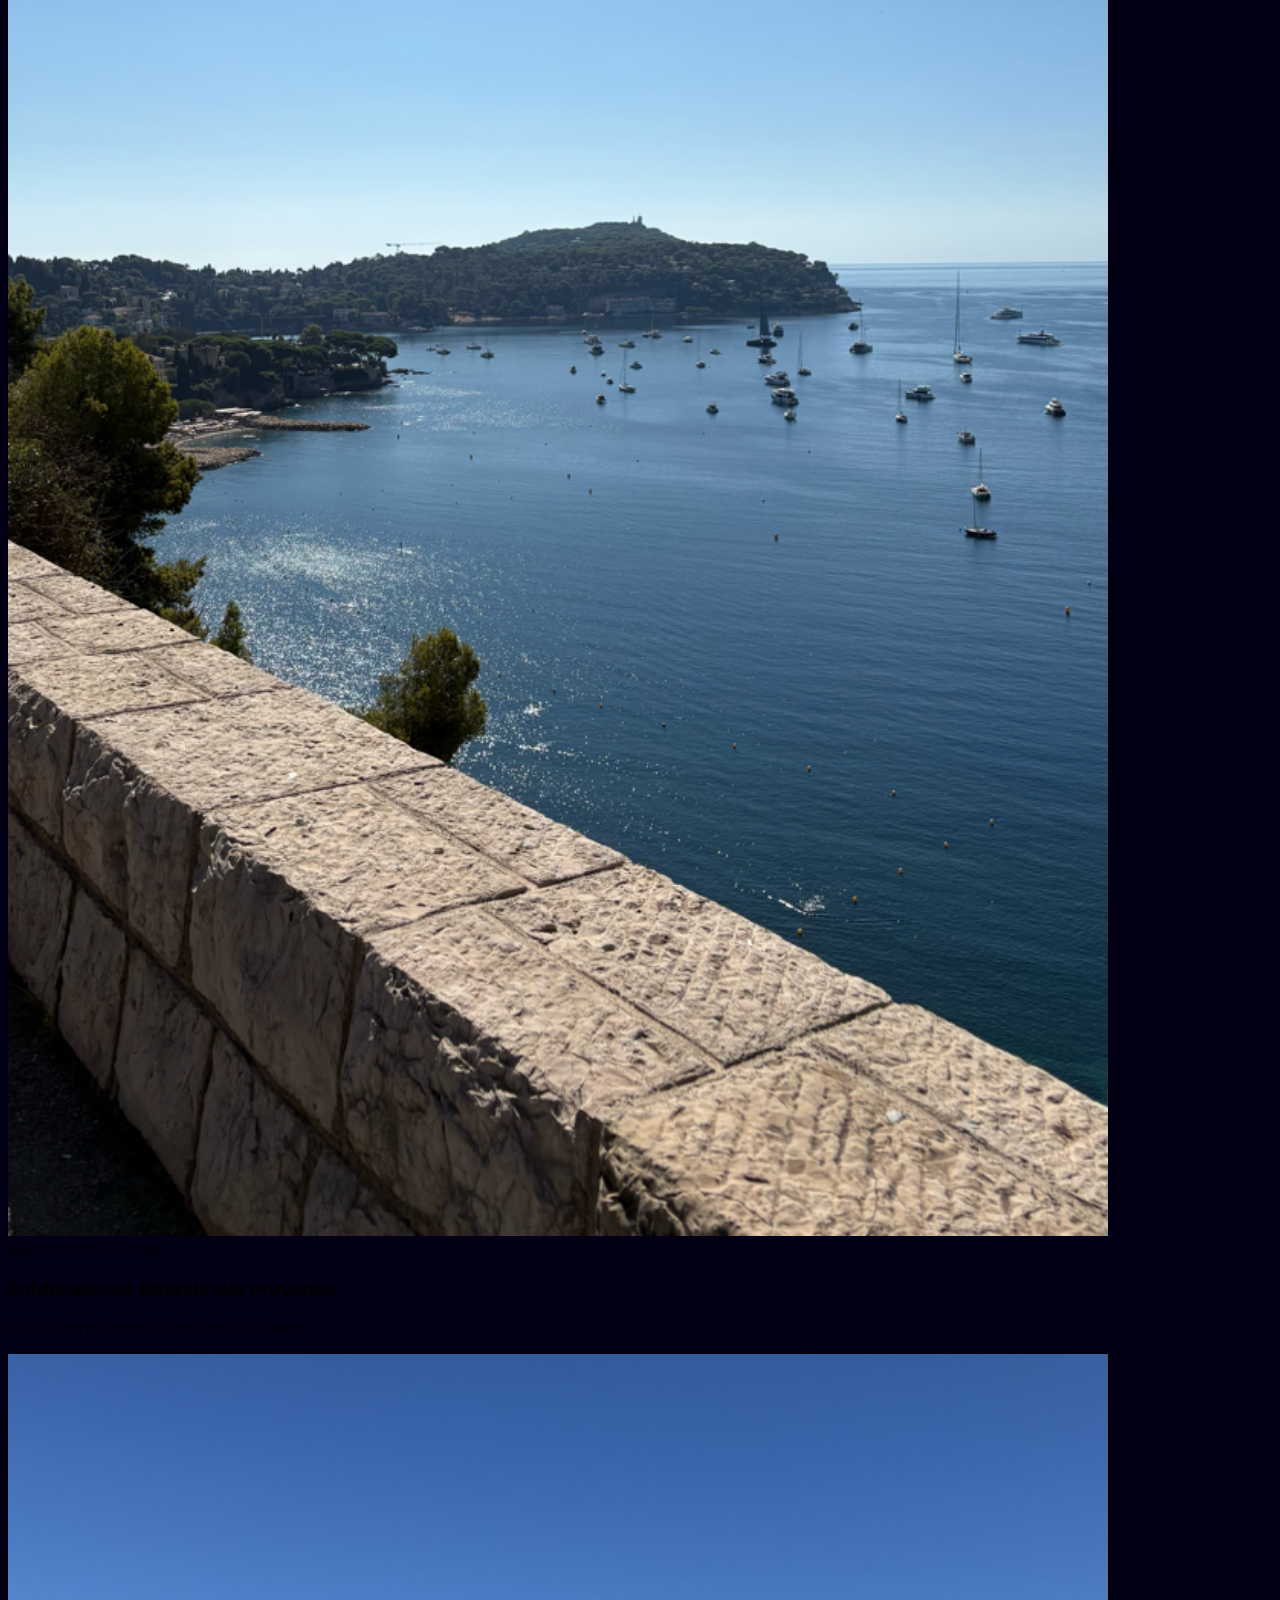
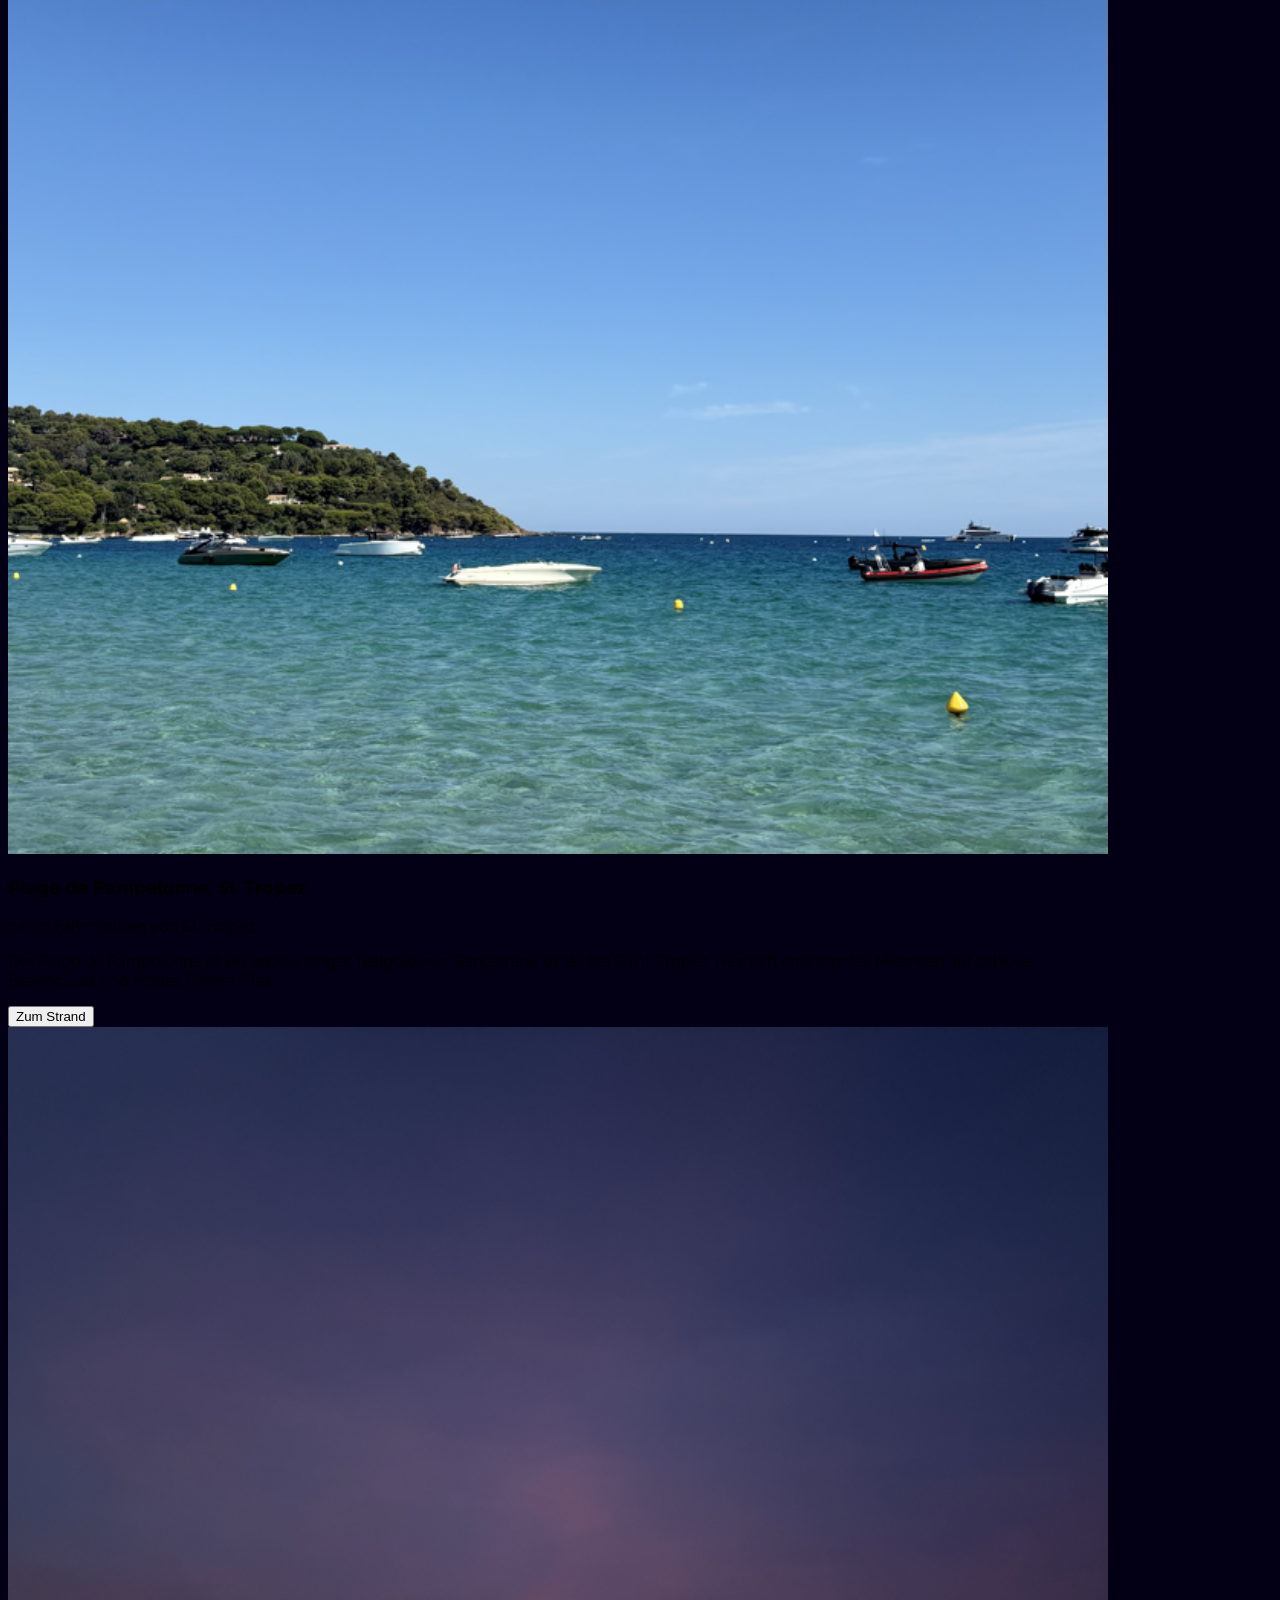
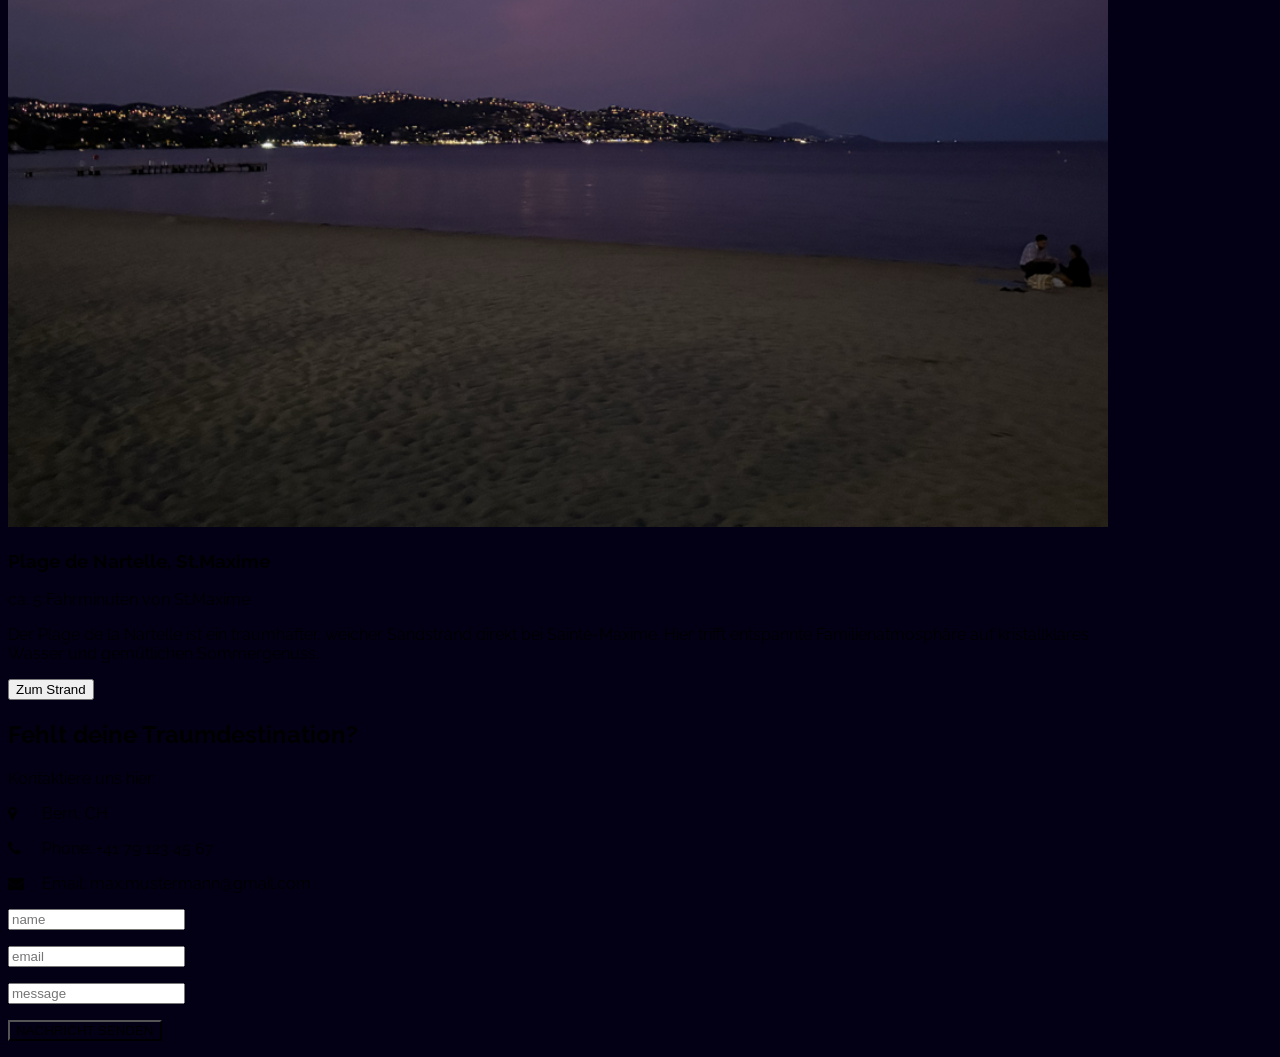
==== commit 5c36160b: "Renamed Button" ====
--- a/Teil_2/index.html
+++ b/Teil_2/index.html
@@ -354,7 +354,7 @@
 
           <p>
             <button class="w3-button w3-black w3-padding-large" type="submit">
-              SEND MESSAGE
+              NACHRICHT SENDEN
             </button>
           </p>
         </form>
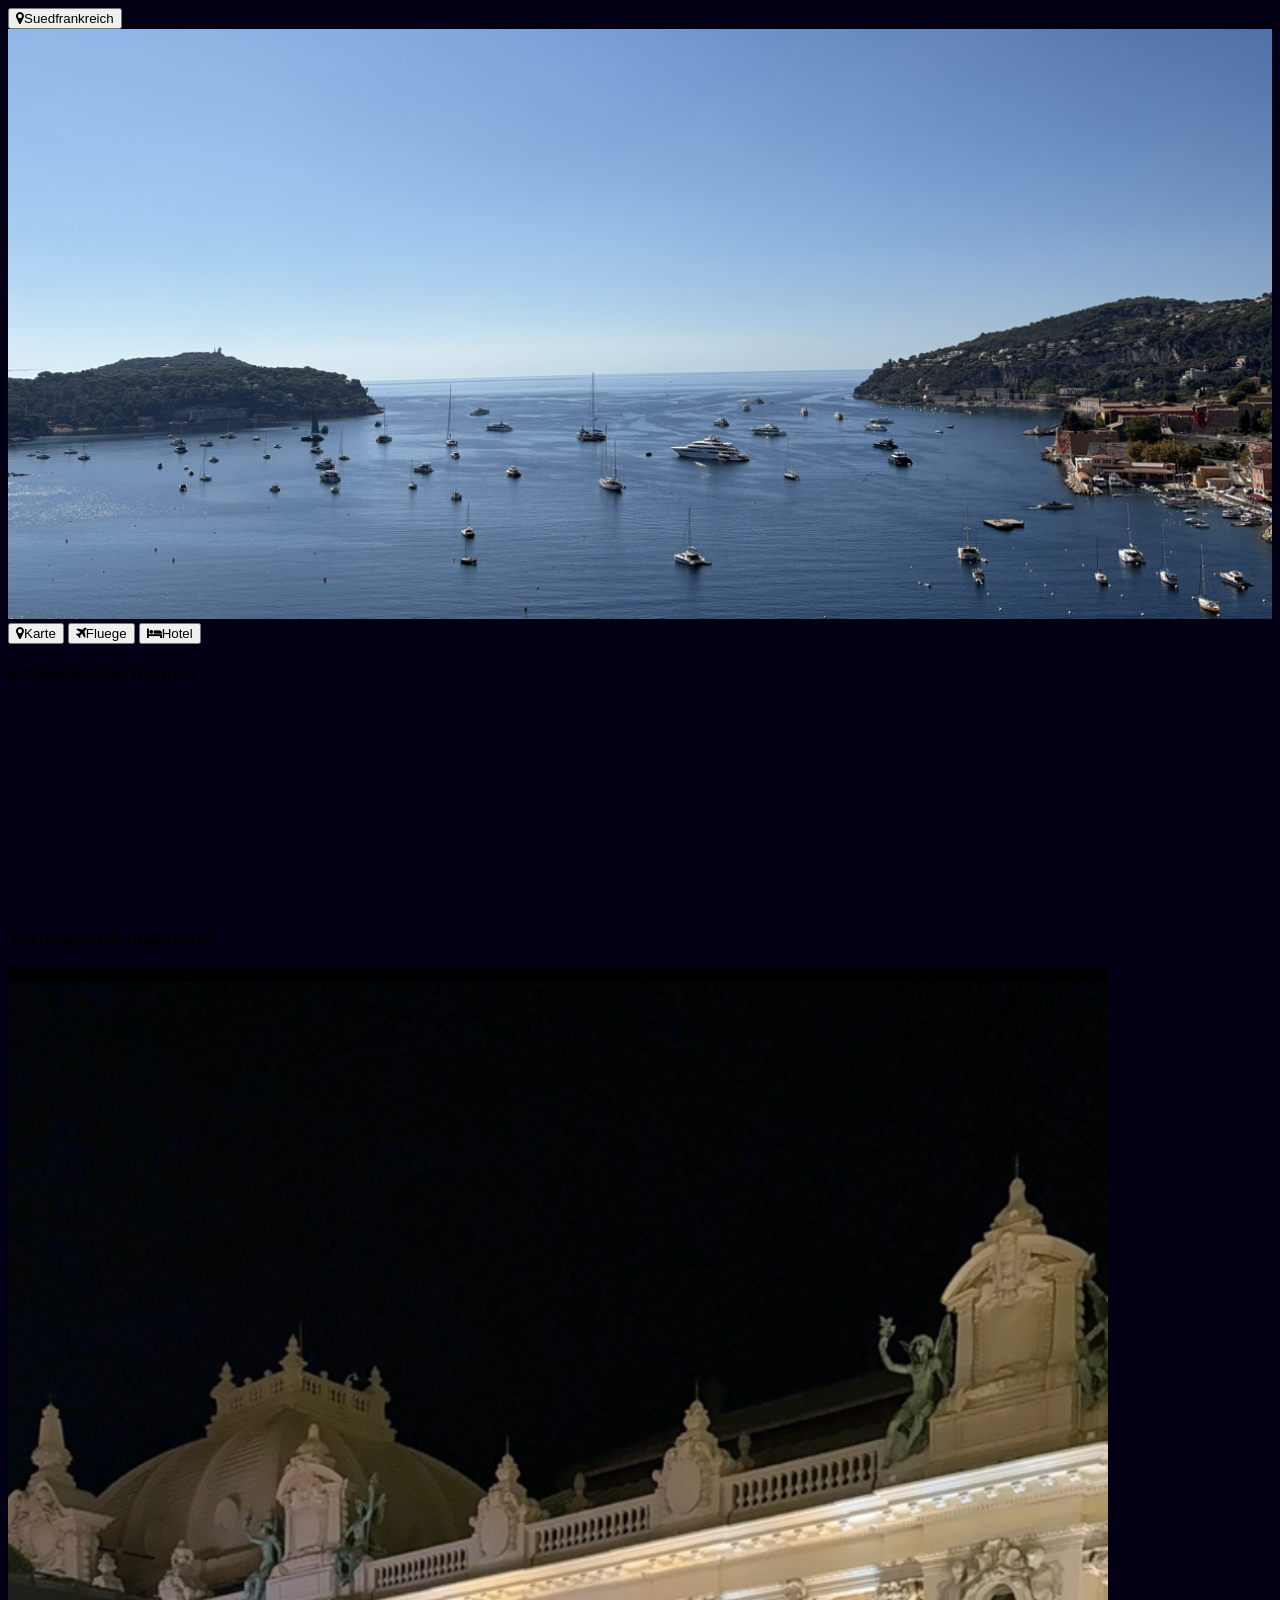
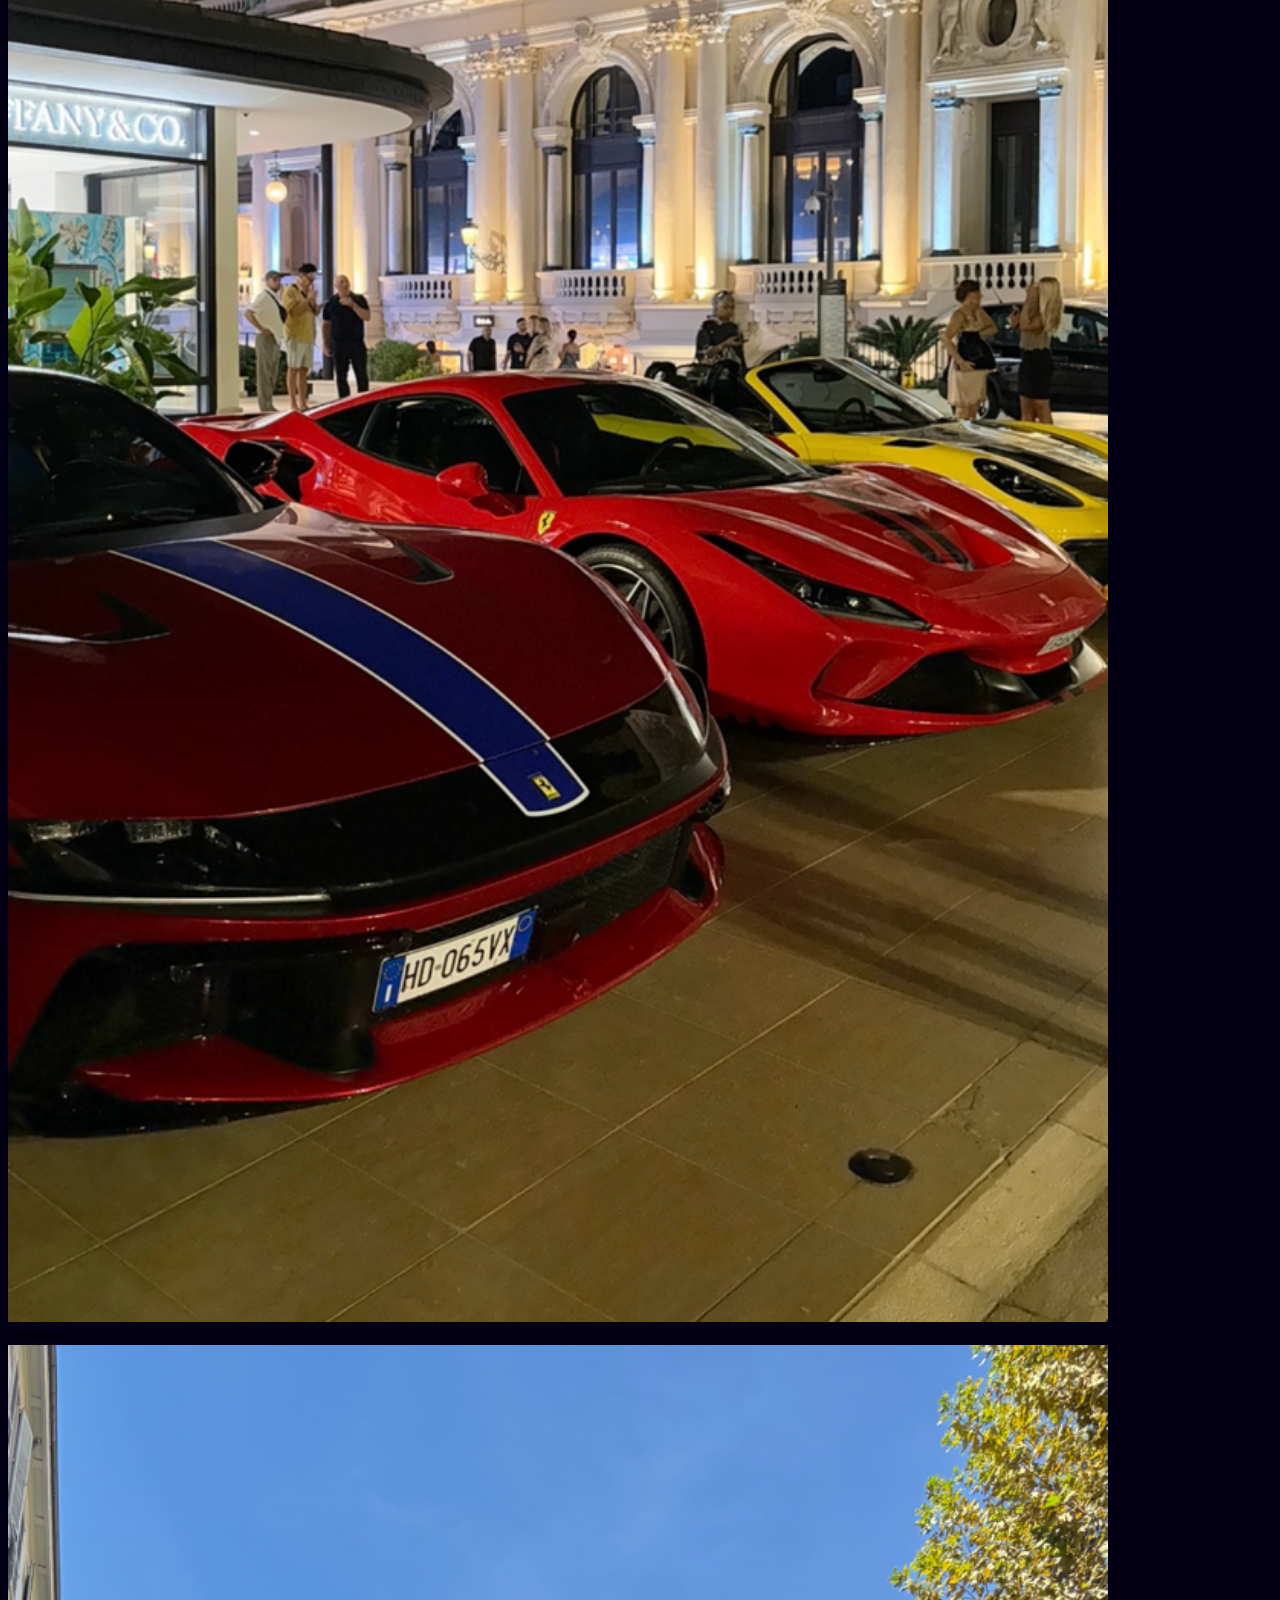
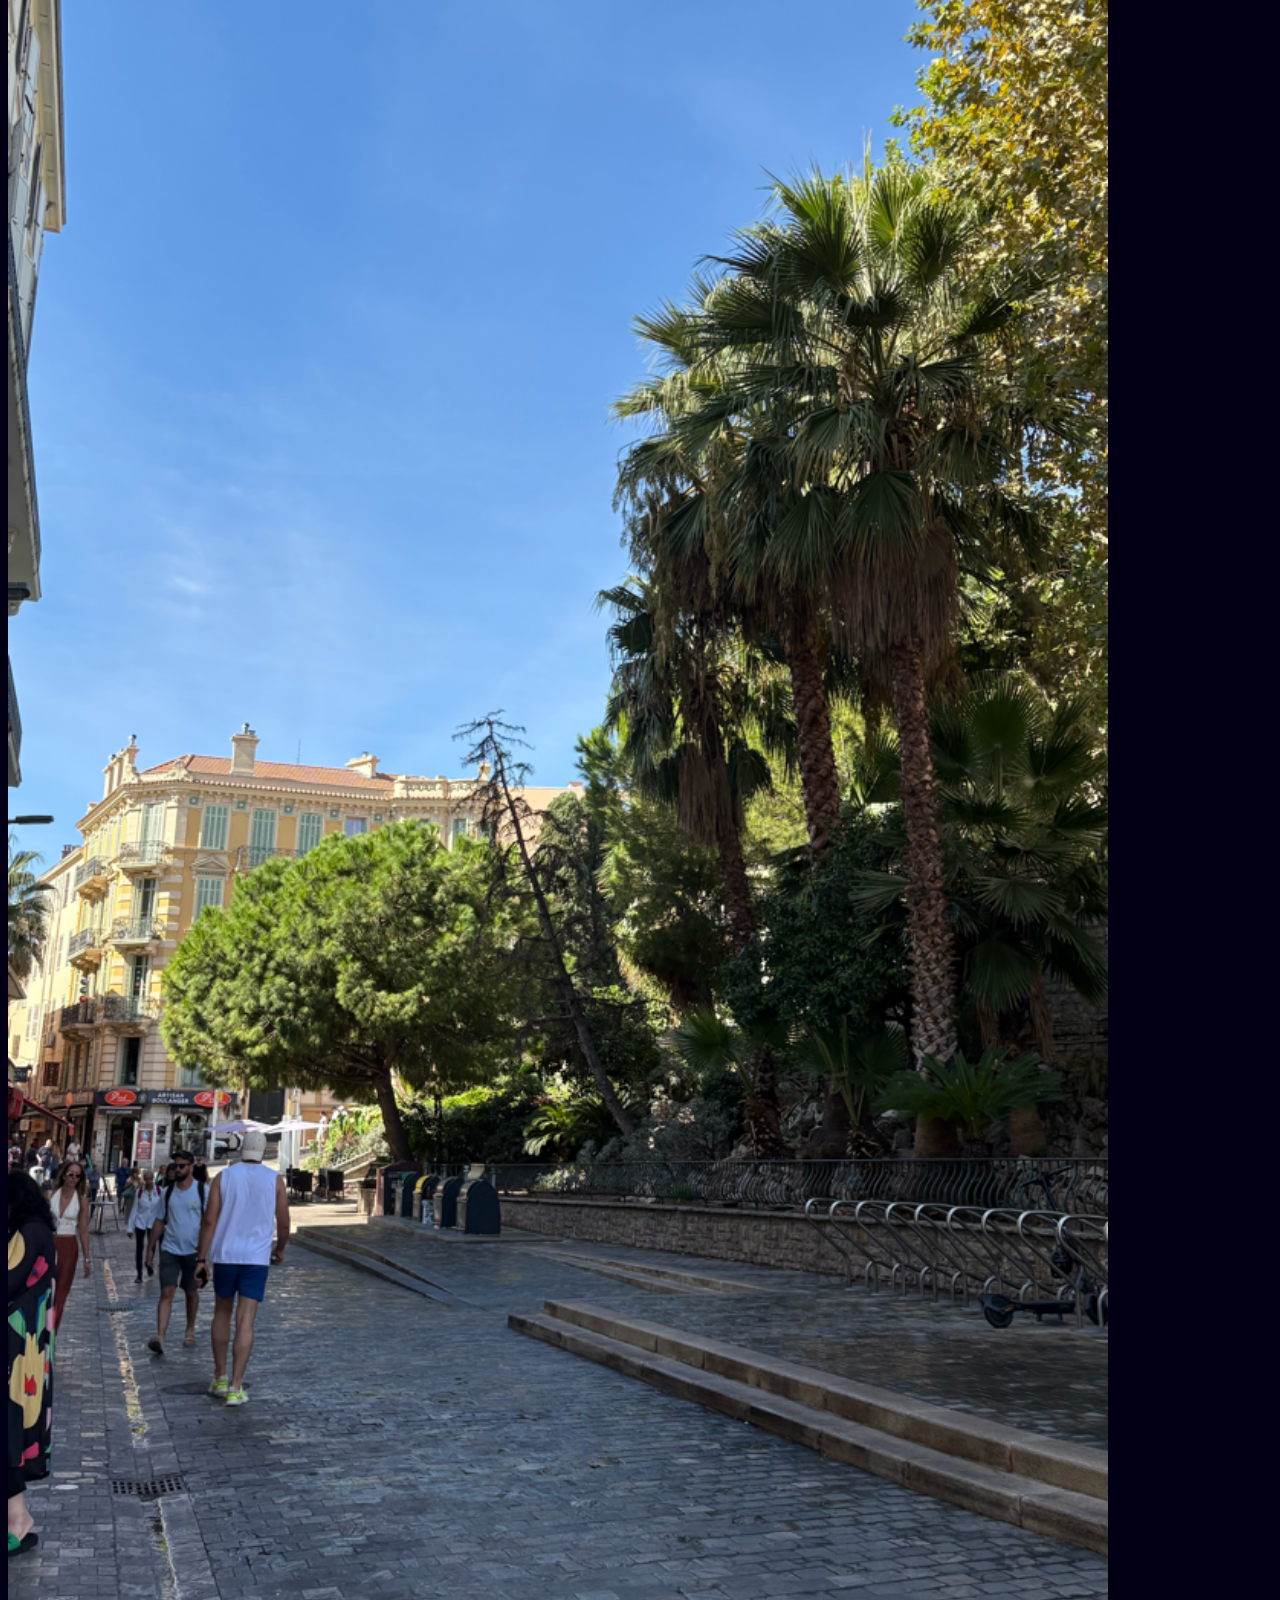
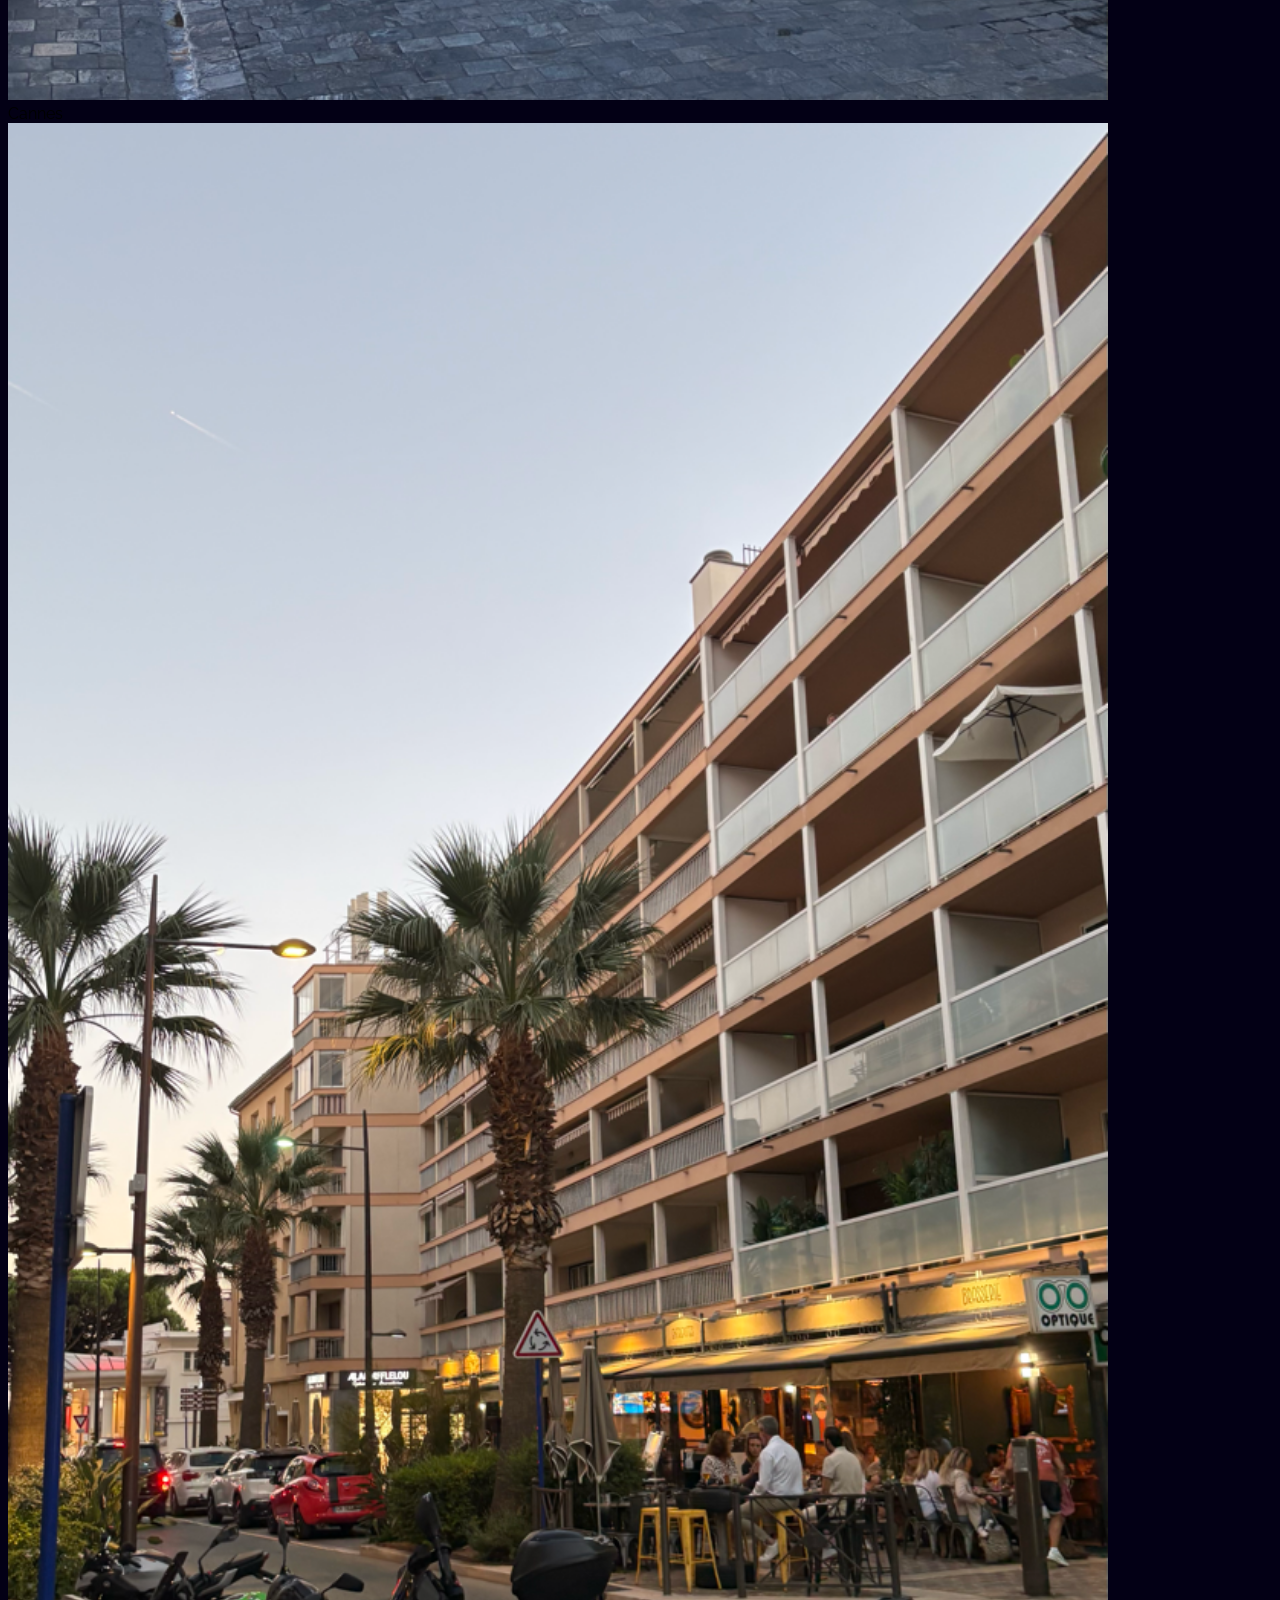
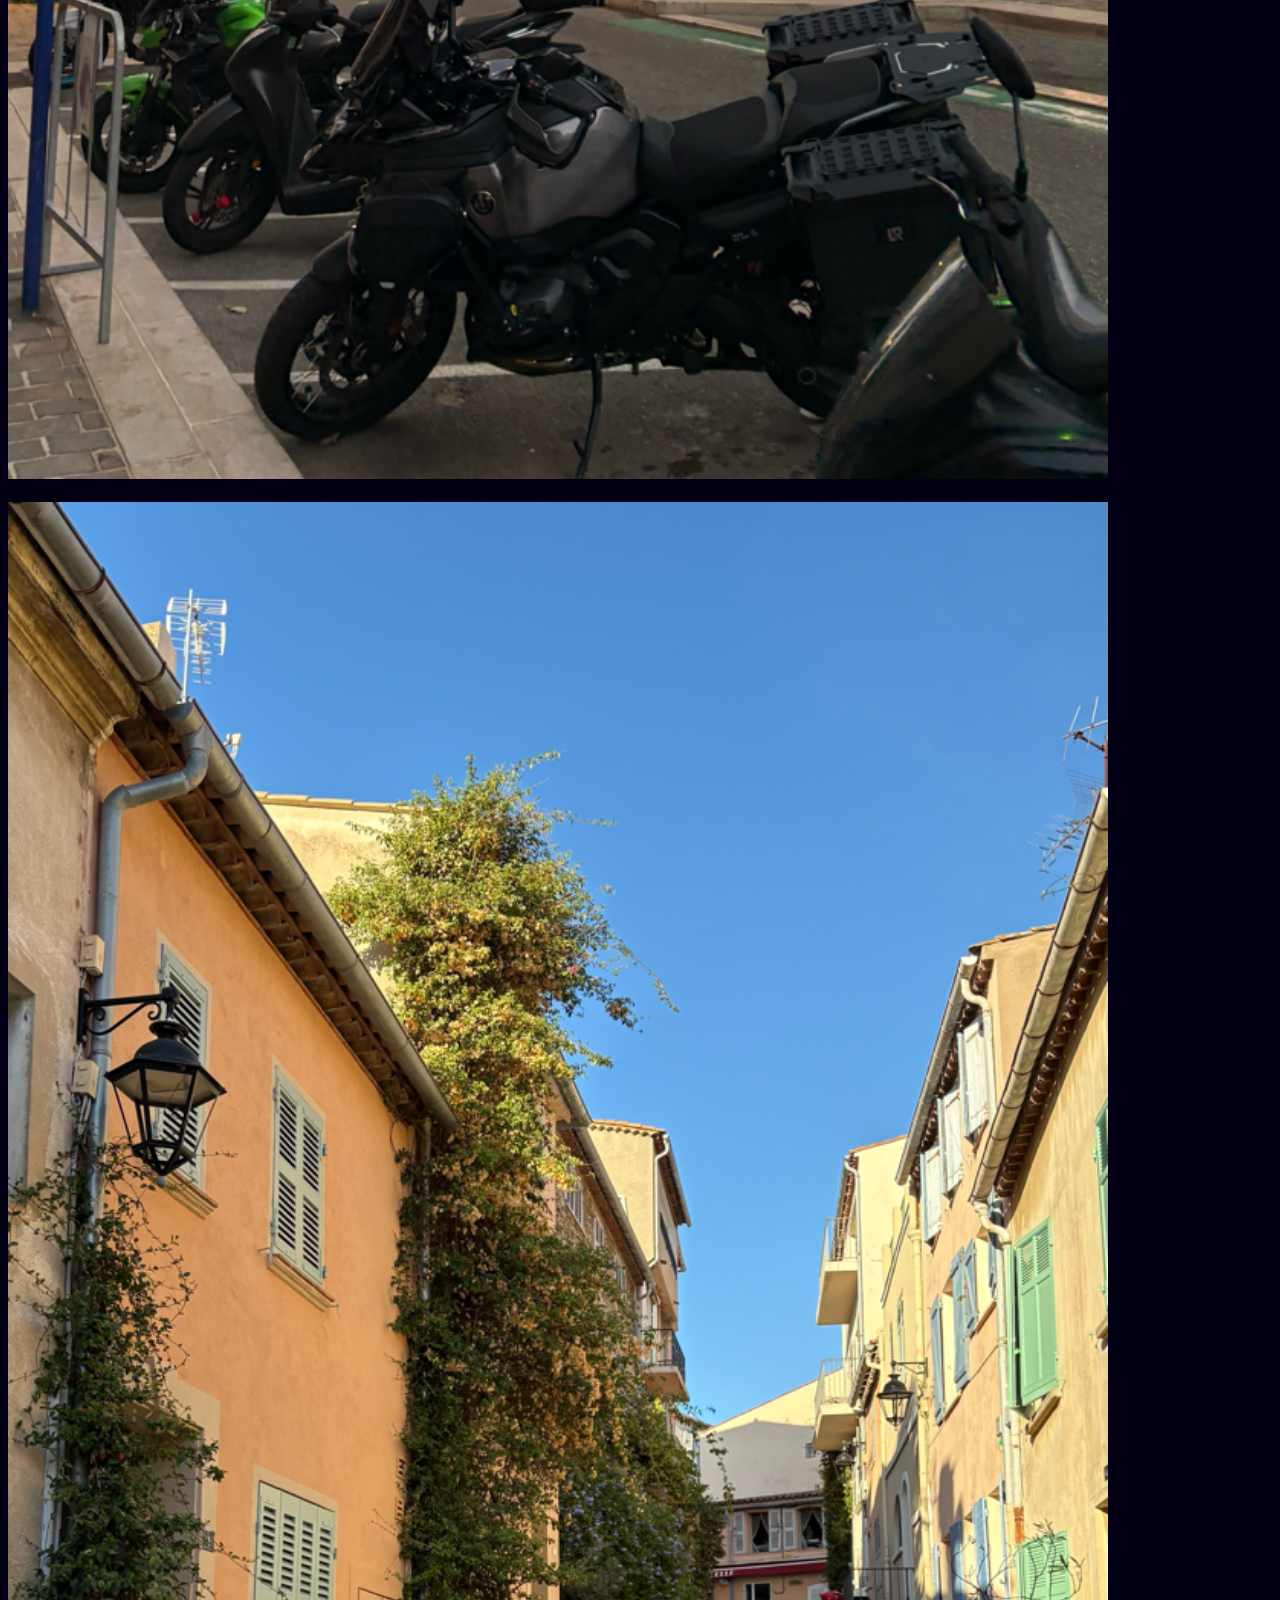
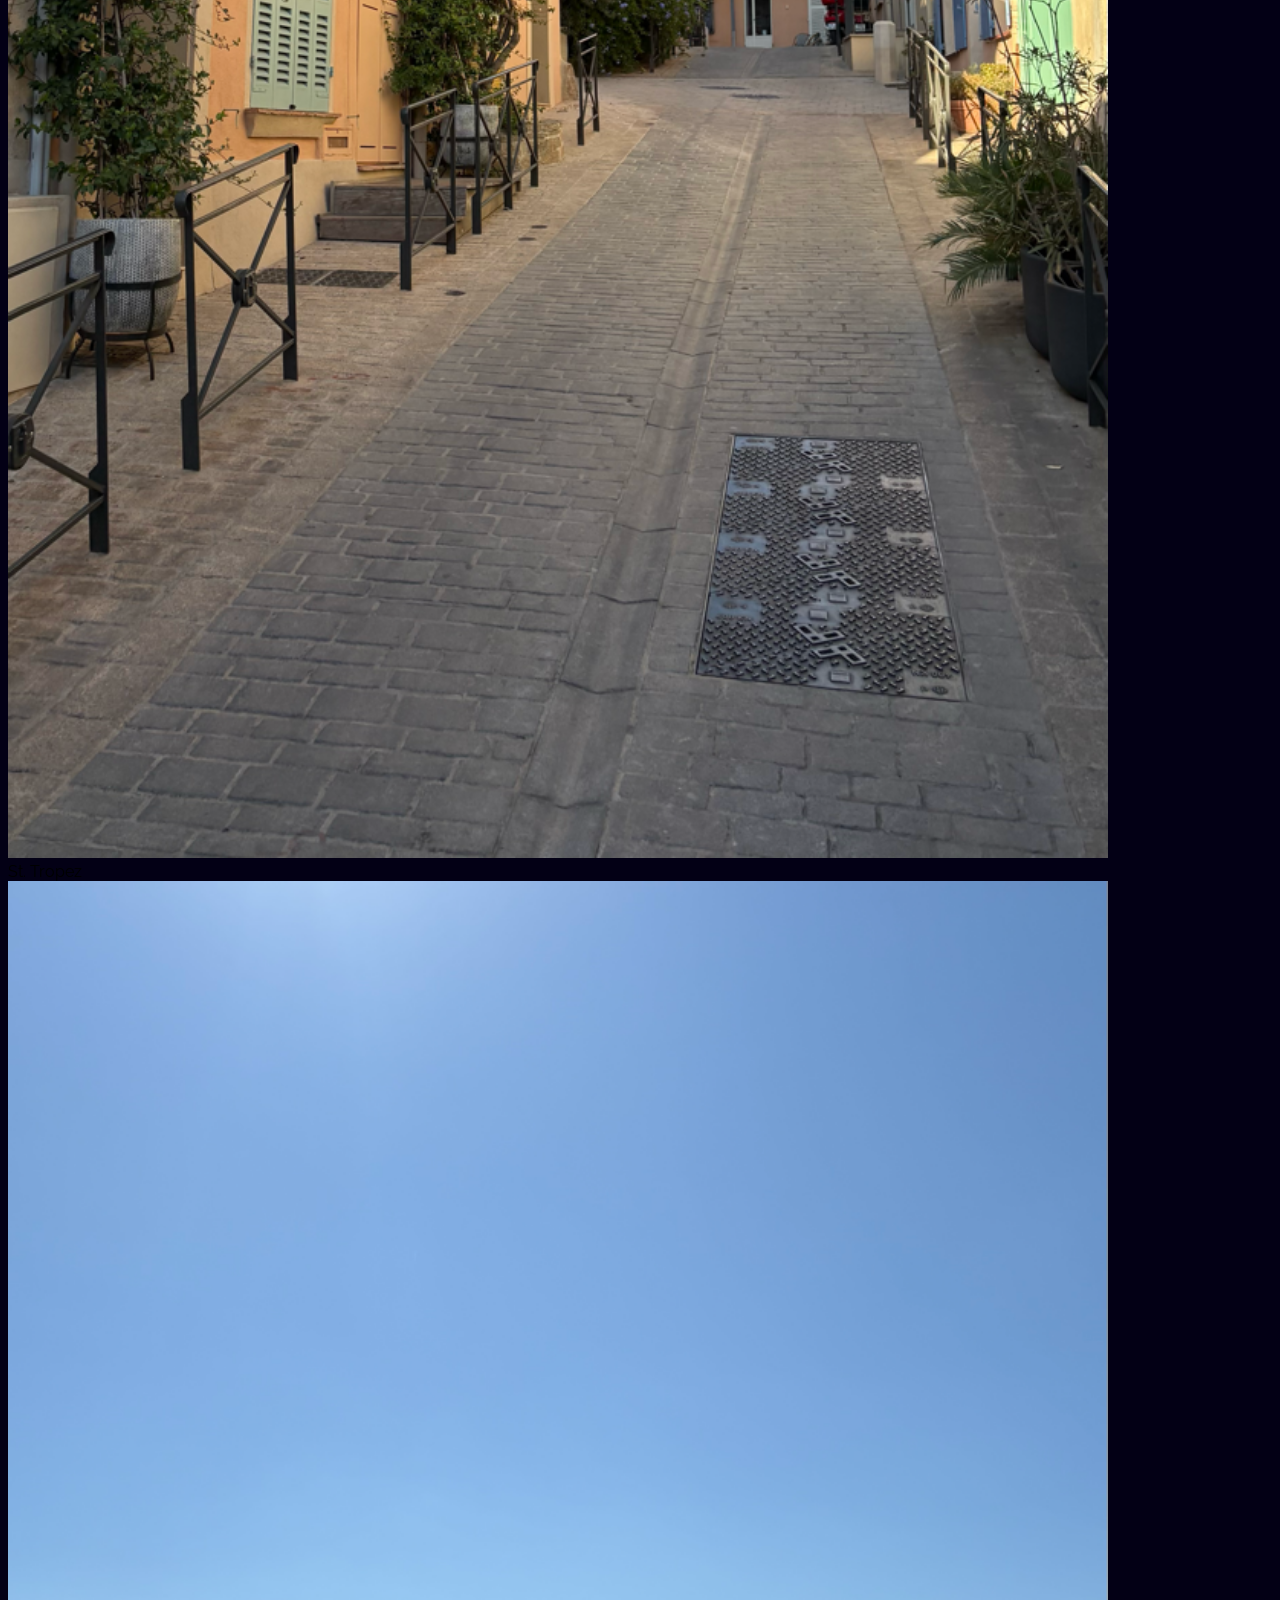
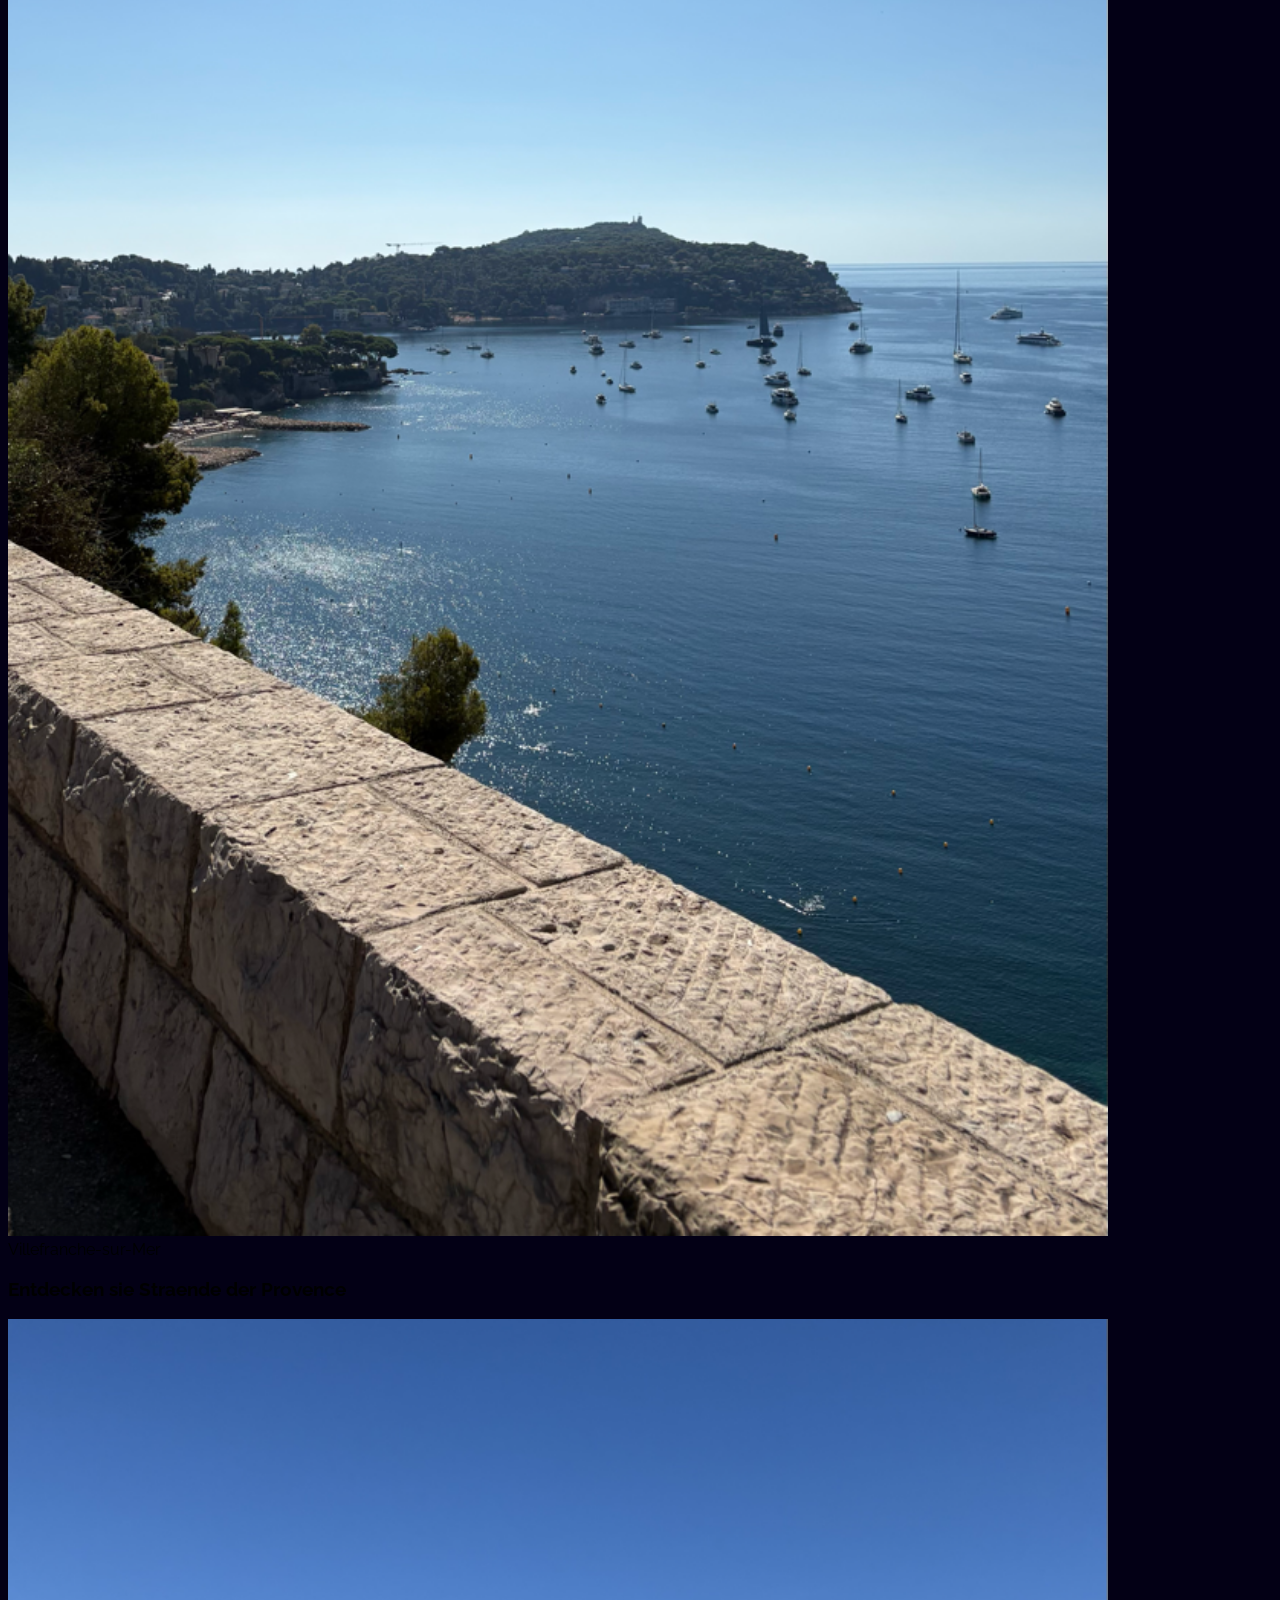
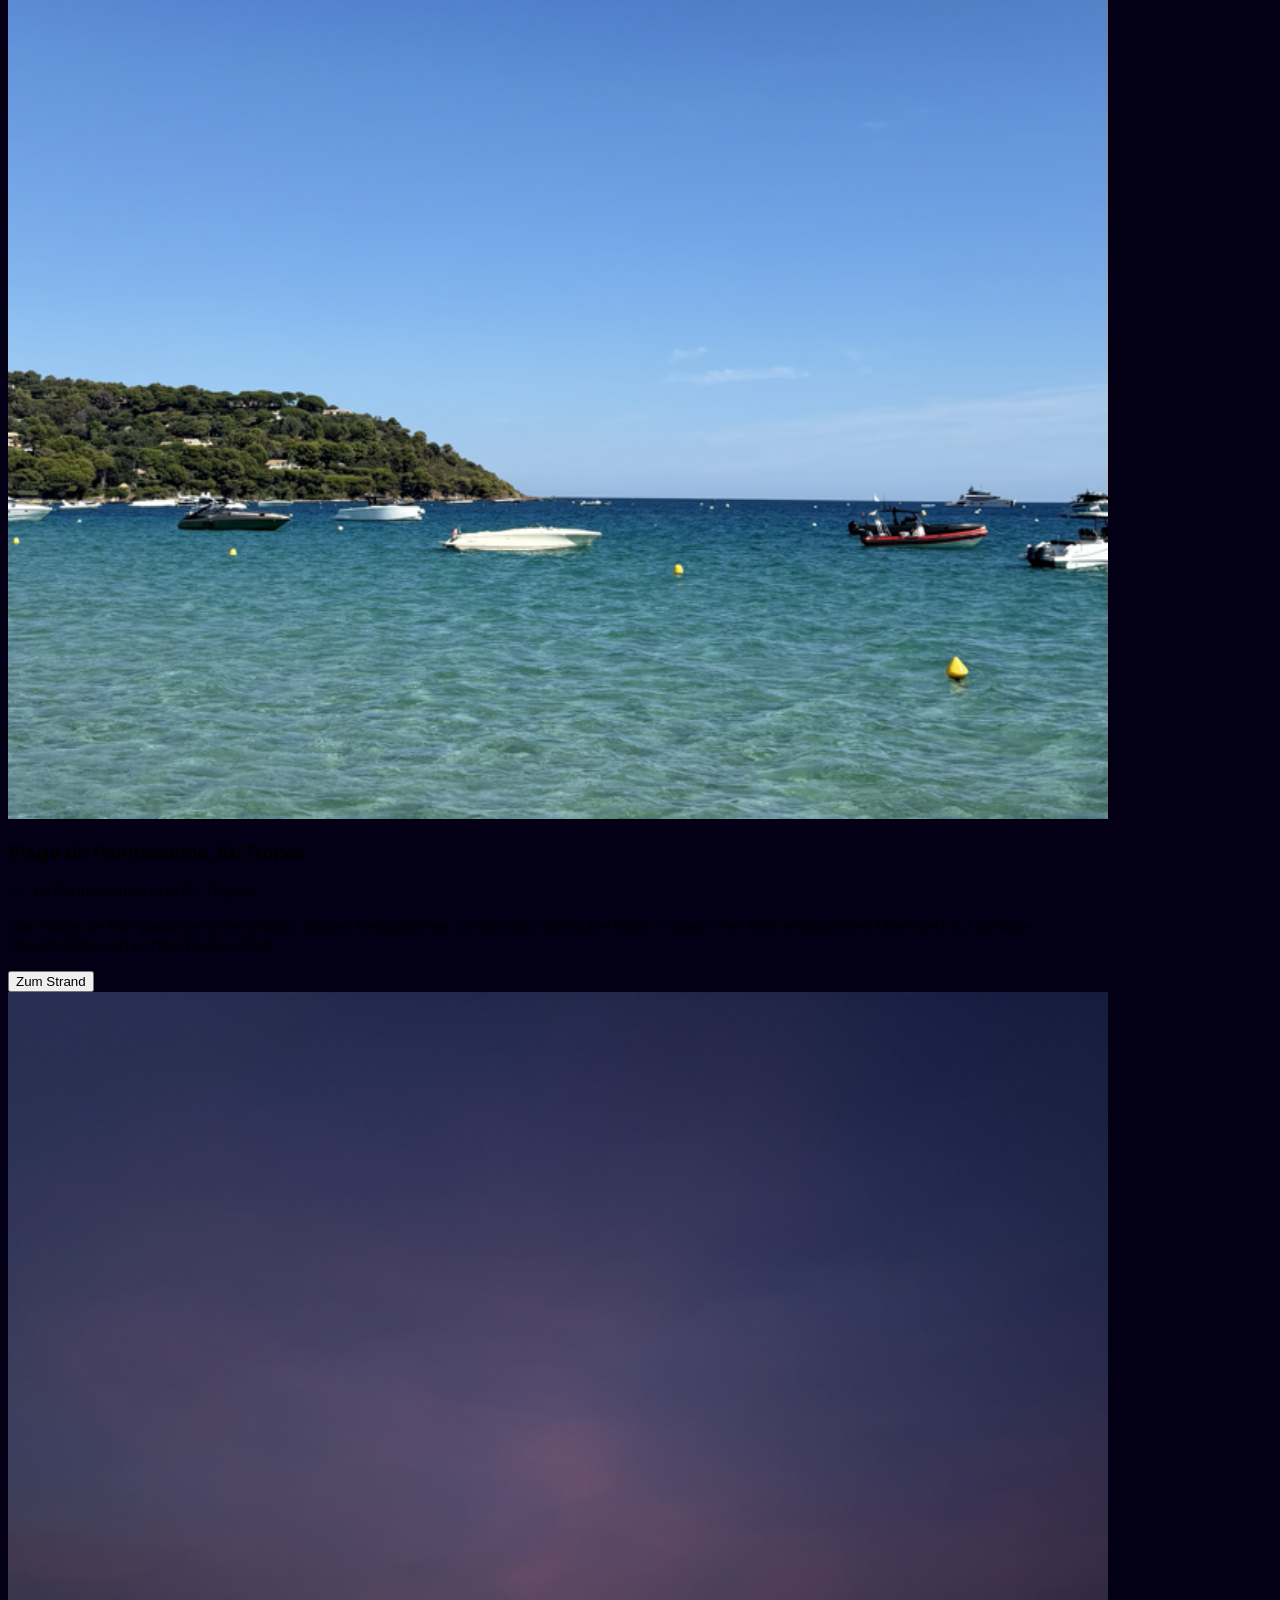
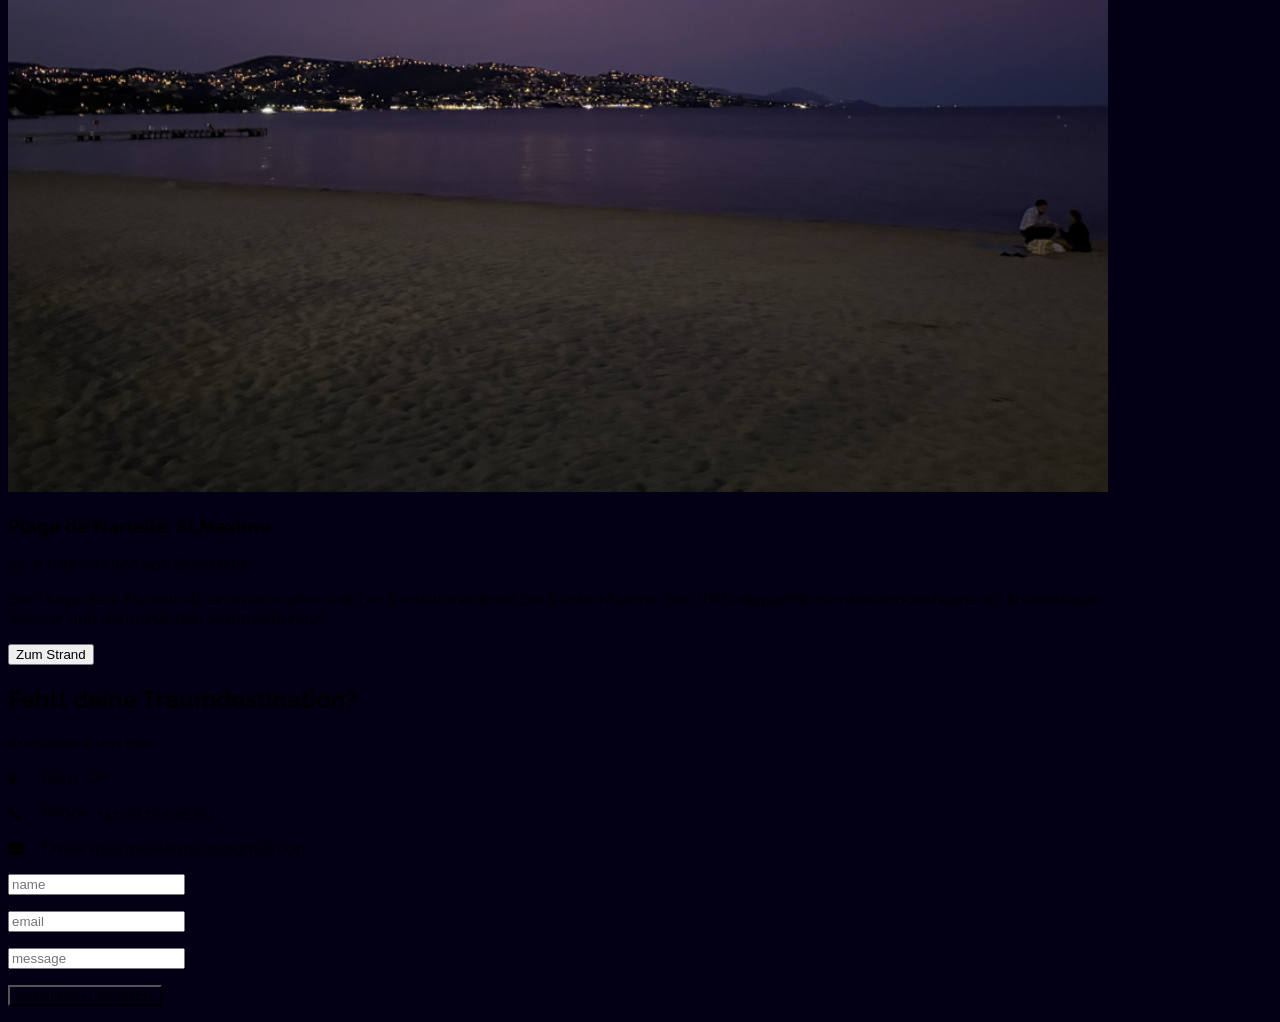
==== commit 30a322e2: "chaged special symbols" ====
--- a/Teil_2/index.html
+++ b/Teil_2/index.html
@@ -1,6 +1,6 @@
 <!doctype html>
 <html lang="en">
-  <title>Südfrankreich</title>
+  <title>Suedfrankreich</title>
   <meta name="viewport" content="width=device-width, initial-scale=1" />
   <link rel="stylesheet" href="https://www.w3schools.com/w3css/5/w3.css" />
   <link rel="stylesheet" href="custom.css" />
@@ -31,7 +31,7 @@
     <div class="w3-flex w3-black w3-xlarge">
       <a class="w3-button w3-hover-white">
         <button id="myBtn" class="w3-button w3-theme w3-hover-white">
-          <i class="fa fa-map-marker w3-margin-right"></i>Südfrankreich
+          <i class="fa fa-map-marker w3-margin-right"></i>Suedfrankreich
         </button>
       </a>
       <div id="myModal" class="modal">
@@ -43,8 +43,8 @@
           </div>
           <div class="modal-body">
             <p>
-              Diese Webseite ist Individuelll anhand der W3schools Templates für
-              ein Fiktives Reisebüro angepasst worden.
+              Diese Webseite ist Individuelll anhand der W3schools Templates
+              fuer ein Fiktives Reisebuero angepasst worden.
             </p>
             <p>Alle Bilder wurden von mir Selber aufgenommen :).</p>
           </div>
@@ -81,28 +81,23 @@
     </script>
 
     <!-- Header -->
-    <header
-      class="w3-display-container w3-content w3-hide-small"
-      style="max-width: 1500px"
-    >
+    <header class="w3-display-container w3-content" style="max-width: 1500px">
       <img
         class="Boat"
         src="./img/Boat.png"
-        alt="London"
+        alt="Boats"
         style="width: 100%"
         width="1500"
         height="700"
       />
-
-      <!--Modal-->
-      <div class="w3-display-middle" style="width: 65%">
+      <div class="w3-display-middle nav" style="width: 65%">
         <div class="w3-flex w3-black">
           <button class="w3-button tablink" onclick="openLink(event, 'Karte')">
             <i class="fa fa-map-marker w3-margin-right"></i>Karte
           </button>
 
-          <button class="w3-button tablink" onclick="openLink(event, 'Flüge')">
-            <i class="fa fa-plane w3-margin-right"></i>Flüge
+          <button class="w3-button tablink" onclick="openLink(event, 'Fluege')">
+            <i class="fa fa-plane w3-margin-right"></i>Fluege
           </button>
 
           <button class="w3-button tablink" onclick="openLink(event, 'Hotel')">
@@ -132,18 +127,18 @@
         </div>
 
         <div
-          id="Flüge"
+          id="Fluege"
           class="w3-container w3-div w3-white w3-padding-16 myLink"
           hidden
         >
-          <h3>Möchten sie in die Côte d'Azur Region Fliegen?</h3>
+          <h3>Moechten sie in die Côte d'Azur Region Fliegen?</h3>
           <button
             onclick="
               window.open('//www.google.com/travel/flights?to=NCE', '_blank')
             "
             class="w3-button w3-dark-gray"
           >
-            Verfügbare Flüge nach Nizza
+            Verfuegbare Fluege nach Nizza
           </button>
         </div>
 
@@ -152,7 +147,7 @@
           class="w3-container w3-white w3-padding-16 myLink"
           hidden
         >
-          <h3>Finde Hotels in Südfrankreich</h3>
+          <h3>Finde Hotels in Suedfrankreich</h3>
           <p>Buchen sie ein Hotel direkt auf Booking.com</p>
 
           <p>
@@ -177,7 +172,7 @@
     <main class="w3-content" style="max-width: 1100px">
       <!-- Good Offers -->
       <section class="w3-container w3-margin-top">
-        <h3>Verfügbare Angebote:</h3>
+        <h3>Verfuegbare Angebote:</h3>
       </section>
 
       <div
@@ -227,8 +222,7 @@
 
       <!-- Explore Nature -->
       <section class="w3-container">
-        <h3>Entdecken sie Strände der Provence</h3>
-        <p>Travel with us and see nature at its finest.</p>
+        <h3>Entdecken sie Straende der Provence</h3>
       </section>
 
       <div
@@ -280,7 +274,7 @@
             <p>
               Der Plage de la Nartelle ist ein traumhafter, weicher Sandstrand
               direkt bei Sainte-Maxime. Hier trifft entspannte
-              Familienatmosphäre auf kristallklares Wasser und gemütlichen
+              Familienatmosphaere auf kristallklares Wasser und gemuetlichen
               Sommergenuss.
             </p>
             <button
--- a/Teil_2/custom.css
+++ b/Teil_2/custom.css
@@ -111,3 +111,13 @@
     opacity: 1;
   }
 }
+
+@media only screen and (max-width: 750px) {
+  .Boat {
+    display: none;
+  }
+
+  .nav {
+    display: contents;
+  }
+}
